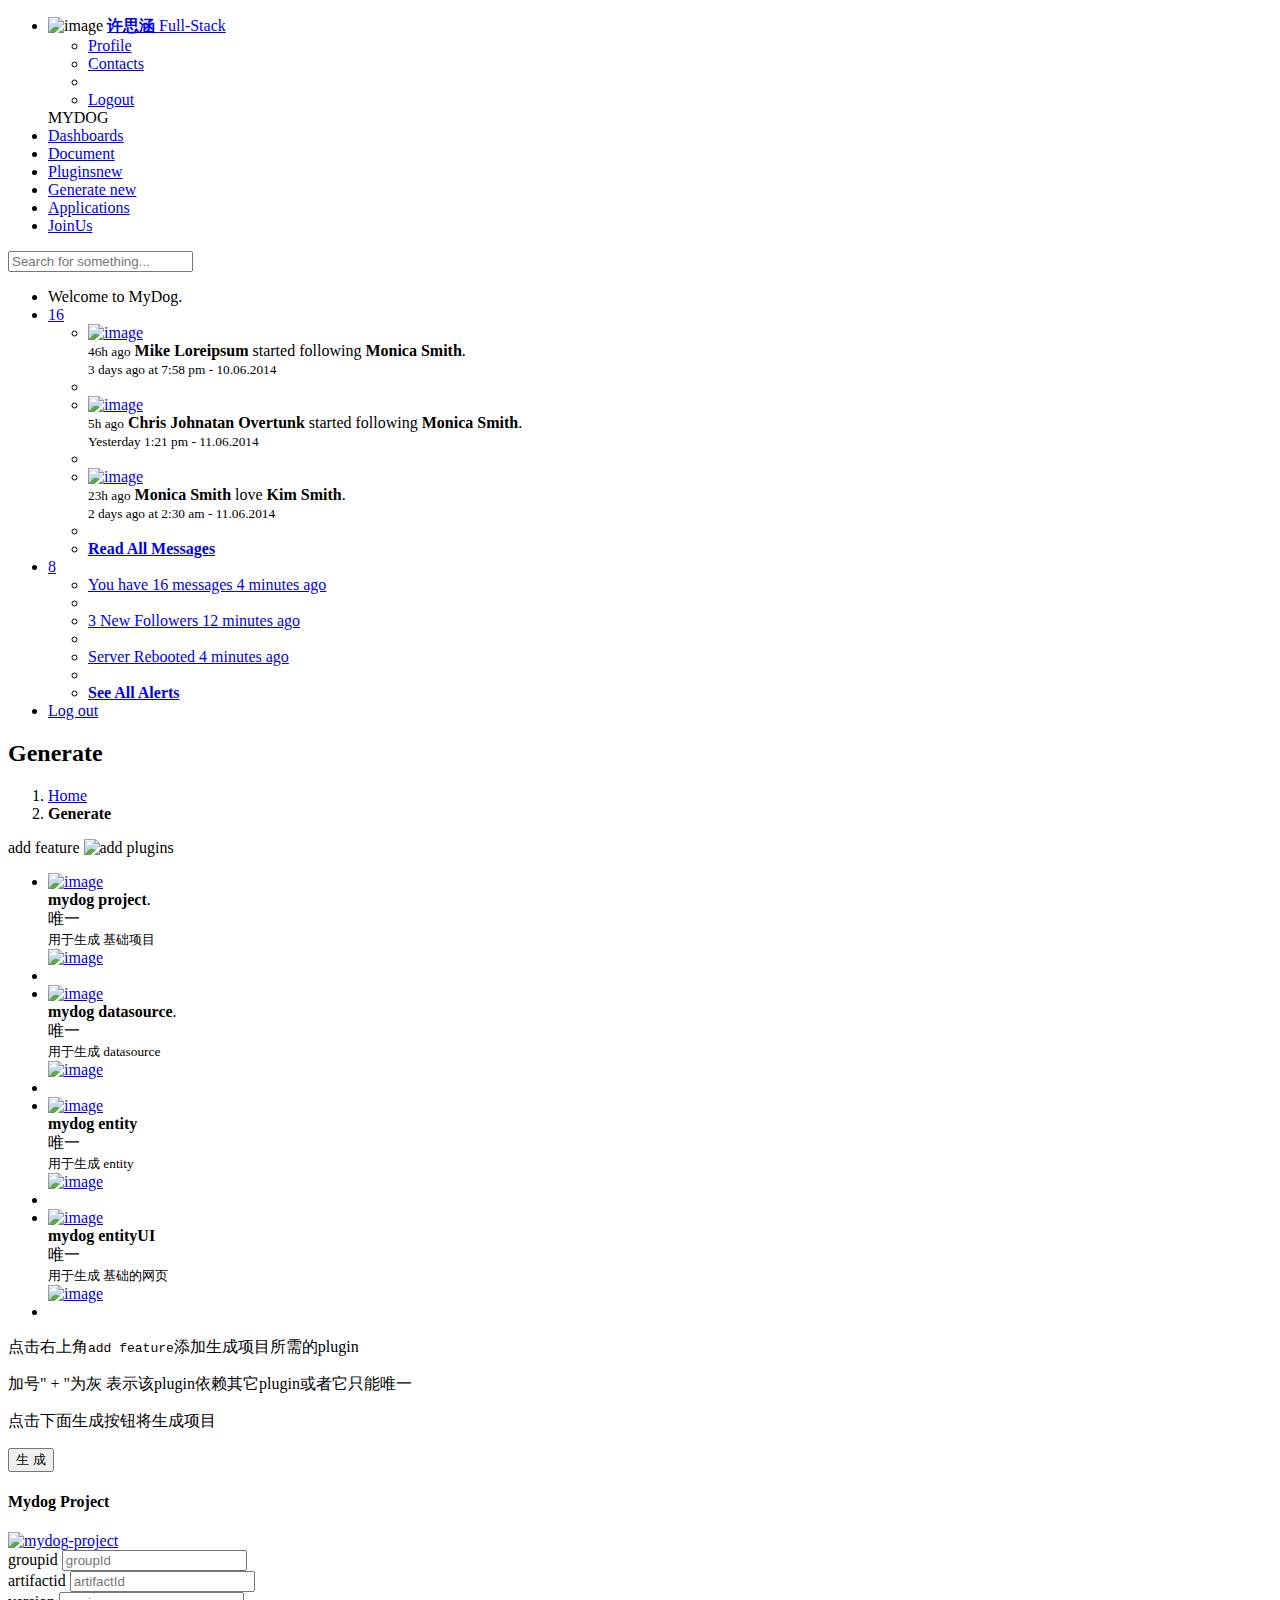
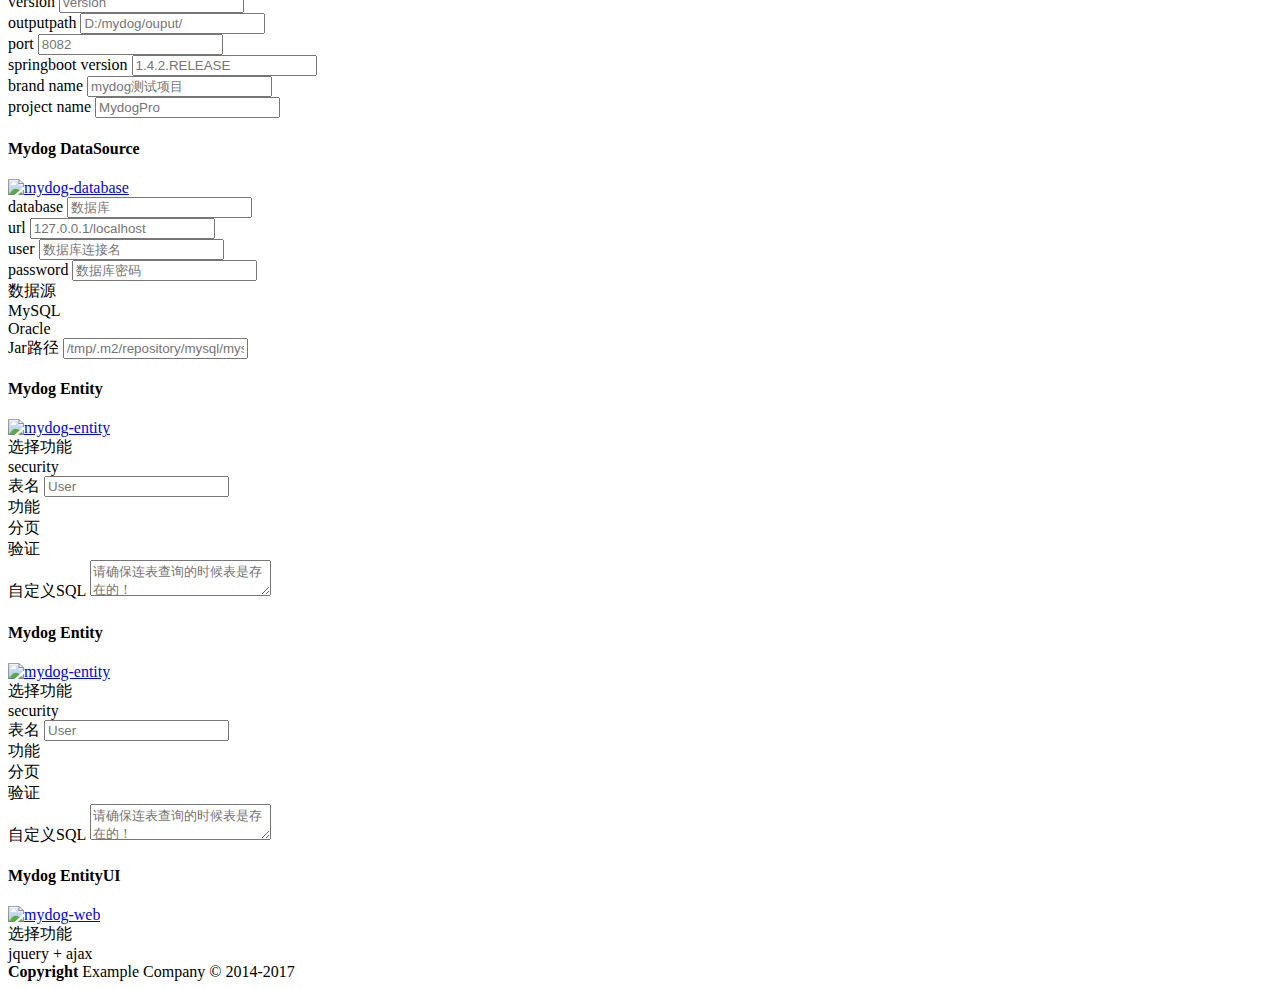
==== mydog-web/src/main/resources/static/generate.html @ 5efe0be4 "修改接收逻辑" ====
<!DOCTYPE html>
<html>
<head>

    <meta charset="utf-8">
    <meta name="viewport" content="width=device-width, initial-scale=1.0">
    <meta http-equiv="X-UA-Compatible" content="IE=edge">

    <title>MyDog</title>

    <link href="assets/css/bootstrap.min.css" rel="stylesheet">
    <link href="assets/font-awesome/css/font-awesome.css" rel="stylesheet">
    <link href="assets/css/animate.css" rel="stylesheet">
    <link href="assets/css/plugins/iCheck/custom.css" rel="stylesheet">
    <link href="assets/css/plugins/awesome-bootstrap-checkbox/awesome-bootstrap-checkbox.css" rel="stylesheet">
    <link href="assets/css/style.css" rel="stylesheet">

</head>

<body>
    <div id="wrapper">
        <!-- menu start... -->
        <nav class="navbar-default navbar-static-side" role="navigation">
            <div class="sidebar-collapse" id="menu-box">
                <ul class="nav metismenu" id="side-menu">
                    <li class="nav-header">
                        <div class="dropdown profile-element"> <span>
                            <img alt="image" class="img-circle" src="assets/img/profile_small.jpg" />
                             </span>
                            <a data-toggle="dropdown" class="dropdown-toggle" href="#">
                            <span class="clear"> <span class="block m-t-xs"> <strong class="font-bold">许思涵</strong>
                             </span> <span class="text-muted text-xs block">Full-Stack <b class="caret"></b></span> </span> </a>
                            <ul class="dropdown-menu animated fadeInRight m-t-xs">
                                <li><a href="profile.html">Profile</a></li>
                                <li><a href="contacts.html">Contacts</a></li>
                                <li class="divider"></li>
                                <li><a href="login.html">Logout</a></li>
                            </ul>
                        </div>
                        <div class="logo-element">
                            MYDOG
                        </div>
                    </li>
                    <li>
                        <a href="index.html"><i class="fa fa-th-large"></i> <span class="nav-label">Dashboards</span></a>
                    </li>
                    <li>
                        <a href="document.html"><i class="fa fa-diamond"></i> <span class="nav-label">Document</span></a>
                    </li>
                    <li>
                        <a href="plugins.html"><i class="fa fa-bar-chart-o"></i> <span class="nav-label">Plugins</span><span class="label label-primary pull-right">new</span></a>
                    </li>
                    <li class="active">
                        <a href="generate.html"><i class="fa fa-envelope"></i> <span class="nav-label">Generate </span><span class="label label-info pull-right">new</span></a>
                    </li>
                    <li>
                        <a href="applications.html"><i class="fa fa-cubes"></i> <span class="nav-label">Applications</span>  </a>
                    </li>
                    <li>
                        <a href="contacts.html"><i class="fa fa-flask"></i> <span class="nav-label">JoinUs</span></a>
                    </li>
                </ul>
            </div>
        </nav>
        <!-- menu end... -->

        <div id="page-wrapper" class="gray-bg mydog-plugins-wrapper">
            <div class="row border-bottom">
                <nav class="navbar navbar-static-top" role="navigation" style="margin-bottom: 0">
                    <div class="navbar-header">
                        <a class="navbar-minimalize minimalize-styl-2" href="#"><i class="fa fa-bars"></i> </a>
                        <form role="search" class="navbar-form-custom" action="search_results.html">
                            <div class="form-group">
                                <input type="text" placeholder="Search for something..." class="form-control" name="top-search" id="top-search">
                            </div>
                        </form>
                    </div>
                    <ul class="nav navbar-top-links navbar-right">
                        <li>
                            <span class="m-r-sm text-muted welcome-message">Welcome to MyDog.</span>
                        </li>
                        <li class="dropdown">
                            <a class="dropdown-toggle count-info" data-toggle="dropdown" href="#">
                                <i class="fa fa-envelope"></i>  <span class="label label-warning">16</span>
                            </a>
                            <ul class="dropdown-menu dropdown-messages">
                                <li>
                                    <div class="dropdown-messages-box">
                                        <a href="profile.html" class="pull-left">
                                            <img alt="image" class="img-circle" src="assets/img/a7.jpg">
                                        </a>
                                        <div class="media-body">
                                            <small class="pull-right">46h ago</small>
                                            <strong>Mike Loreipsum</strong> started following <strong>Monica Smith</strong>. <br>
                                            <small class="text-muted">3 days ago at 7:58 pm - 10.06.2014</small>
                                        </div>
                                    </div>
                                </li>
                                <li class="divider"></li>
                                <li>
                                    <div class="dropdown-messages-box">
                                        <a href="profile.html" class="pull-left">
                                            <img alt="image" class="img-circle" src="assets/img/a4.jpg">
                                        </a>
                                        <div class="media-body ">
                                            <small class="pull-right text-navy">5h ago</small>
                                            <strong>Chris Johnatan Overtunk</strong> started following <strong>Monica Smith</strong>. <br>
                                            <small class="text-muted">Yesterday 1:21 pm - 11.06.2014</small>
                                        </div>
                                    </div>
                                </li>
                                <li class="divider"></li>
                                <li>
                                    <div class="dropdown-messages-box">
                                        <a href="profile.html" class="pull-left">
                                            <img alt="image" class="img-circle" src="assets/img/profile.jpg">
                                        </a>
                                        <div class="media-body ">
                                            <small class="pull-right">23h ago</small>
                                            <strong>Monica Smith</strong> love <strong>Kim Smith</strong>. <br>
                                            <small class="text-muted">2 days ago at 2:30 am - 11.06.2014</small>
                                        </div>
                                    </div>
                                </li>
                                <li class="divider"></li>
                                <li>
                                    <div class="text-center link-block">
                                        <a href="mailbox.html">
                                            <i class="fa fa-envelope"></i> <strong>Read All Messages</strong>
                                        </a>
                                    </div>
                                </li>
                            </ul>
                        </li>
                        <li class="dropdown">
                            <a class="dropdown-toggle count-info" data-toggle="dropdown" href="#">
                                <i class="fa fa-bell"></i>  <span class="label label-primary">8</span>
                            </a>
                            <ul class="dropdown-menu dropdown-alerts">
                                <li>
                                    <a href="mailbox.html">
                                        <div>
                                            <i class="fa fa-envelope fa-fw"></i> You have 16 messages
                                            <span class="pull-right text-muted small">4 minutes ago</span>
                                        </div>
                                    </a>
                                </li>
                                <li class="divider"></li>
                                <li>
                                    <a href="profile.html">
                                        <div>
                                            <i class="fa fa-twitter fa-fw"></i> 3 New Followers
                                            <span class="pull-right text-muted small">12 minutes ago</span>
                                        </div>
                                    </a>
                                </li>
                                <li class="divider"></li>
                                <li>
                                    <a href="grid_options.html">
                                        <div>
                                            <i class="fa fa-upload fa-fw"></i> Server Rebooted
                                            <span class="pull-right text-muted small">4 minutes ago</span>
                                        </div>
                                    </a>
                                </li>
                                <li class="divider"></li>
                                <li>
                                    <div class="text-center link-block">
                                        <a href="notifications.html">
                                            <strong>See All Alerts</strong>
                                            <i class="fa fa-angle-right"></i>
                                        </a>
                                    </div>
                                </li>
                            </ul>
                        </li>


                        <li>
                            <a href="login.html">
                                <i class="fa fa-sign-out"></i> Log out
                            </a>
                        </li>
                    </ul>

                </nav>
            </div>
            <!-- bread crumbs start... -->
            <div class="row wrapper border-bottom white-bg page-heading">
                <div class="col-lg-9">
                    <h2>Generate</h2>
                    <ol class="breadcrumb">
                        <li>
                            <a href="index.html">Home</a>
                        </li>
                        <li class="active">
                            <strong>Generate</strong>
                        </li>
                    </ol>
                </div>
            </div>
            <!-- bread crumbs end... -->


            <!-- mydog plugins add dropdown -->
            <div class="mydog-plugins-add dropdown text-center">
                <span class="label label-inverse">add feature</span>
                <a class="dropdown-toggle count-info " aria-expanded="false"  onclick="featurePanelOpen(this)">
                    <img src="assets/img/add.png" alt="add plugins" class="img-responsive">
                </a>
                <ul class="dropdown-menu dropdown-messages">
                    <li>
                        <div class="dropdown-messages-box clearfix">
                            <a href="profile.html" class="pull-left">
                                <img alt="image" class=" img-circle " src="assets/img/project.jpg">
                            </a>
                            <div class="media-body">
                                <strong>mydog project</strong>. <br><span class="label label-warning label-min">唯一</span><br>
                                <small class="text-muted">用于生成 基础项目</small>
                            </div>
                            <a href="profile.html" class="plugin-add">
                                <img alt="image" class=" img-circle " src="assets/img/add.png">
                            </a>
                        </div>
                    </li>
                    <li class="divider"></li>
                    <li>
                        <div class="dropdown-messages-box clearfix">
                            <a href="profile.html" class="pull-left">
                                <img alt="image" class=" img-circle " src="assets/img/database.png">
                            </a>
                            <div class="media-body">
                                <strong>mydog datasource</strong>. <br><span class="label label-warning label-min">唯一</span><br>
                                <small class="text-muted">用于生成 datasource</small>
                            </div>
                            <a href="profile.html" class="plugin-add">
                                <img alt="image" class=" img-circle " src="assets/img/add.png">
                            </a>
                        </div>
                    </li>
                    <li class="divider"></li>
                    <li>
                        <div class="dropdown-messages-box clearfix">
                            <a href="profile.html" class="pull-left">
                                <img alt="image" class=" img-circle " src="assets/img/entity.jpg">
                            </a>
                            <div class="media-body">
                                <strong>mydog entity</strong> <br><span class="label label-warning label-min">唯一</span><br>
                                <small class="text-muted">用于生成 entity</small>
                            </div>
                            <a href="profile.html" class="plugin-add">
                                <img alt="image" class=" img-circle " src="assets/img/add.png">
                            </a>
                        </div>
                    </li>
                    <li class="divider"></li>
                    <li>
                        <div class="dropdown-messages-box clearfix">
                            <a href="profile.html" class="pull-left">
                                <img alt="image" class=" img-circle " src="assets/img/web.jpg">
                            </a>
                            <div class="media-body">
                                <strong>mydog entityUI</strong> <br><span class="label label-warning label-min">唯一</span><br>
                                <small class="text-muted">用于生成 基础的网页</small>
                            </div>
                            <a href="profile.html" class="plugin-add">
                                <img alt="image" class=" img-circle " src="assets/img/add.png">
                            </a>
                        </div>
                    </li>
                    <li class="divider"></li>
                </ul>
            </div>


            <div class="wrapper wrapper-content animated fadeInRight navbar-top-links">
                <div class="row">
                    <div class="col-md-12">
                        <div class="widget white-bg p-lg mydog-plugins-properties">
                            <div class="media">
                                <p>点击右上角<kbd>add feature</kbd>添加生成项目所需的plugin</p>
                                <p>加号<span class="text-success">" + "</span>为<span class="text-danger">灰</span> 表示该plugin依赖其它plugin或者它只能唯一</p>
                                <p>点击下面<span class="label label-primary">生成</span>按钮将生成项目</p>
                                <p>
                                    <button type="button" onclick="mydogSubmit()"  class="btn btn-success btn-outline">生  成</button>
                                </p>
                            </div>
                        </div>
                    </div>
                    <div class="col-md-12">
                        <div class="widget white-bg p-lg mydog-plugins-properties">
                            <div class="media">
                                <div class="media-body">
                                    <h4 class="media-heading">Mydog Project
                                        <a class="close-link pull-right">
                                            <i class="fa fa-times "></i>
                                        </a>
                                    </h4>
                                    <div class="media-left  media-mini col-md-2 text-center">
                                        <a href="#">
                                            <img class="media-object" src="assets/img/project.jpg" alt="mydog-project">
                                        </a>
                                    </div>
                                    <form name="myDogProjectParams">
                                        <div class="col-md-3">
                                            <div class="form-group">
                                                <label for="inputGoupId">groupid</label>
                                                <input type="text" class="form-control" name="groupId" id="inputGoupId" placeholder="groupId">
                                            </div>
                                            <div class="form-group">
                                                <label for="inputArtifactId">artifactid</label>
                                                <input type="text" class="form-control" name="artifactId" id="inputArtifactId" placeholder="artifactId">
                                            </div>
                                            <div class="form-group">
                                                <label for="inputVersion">version</label>
                                                <input type="text" class="form-control" name="version" id="inputVersion" placeholder="version">
                                            </div>
                                        </div>
                                        <div class="col-md-3">
                                            <div class="form-group">
                                                <label for="inputOutputPath">outputpath</label>
                                                <input type="text" class="form-control" name="outputPath" id="inputOutputPath" placeholder="D:/mydog/ouput/">
                                            </div>
                                            <div class="form-group">
                                                <label for="inputAppPort">port</label>
                                                <input type="text" class="form-control" name="port" id="inputAppPort" placeholder="8082">
                                            </div>
                                            <div class="form-group">
                                                <label for="inputSpringbootVersion">springboot version</label>
                                                <input type="text" class="form-control" name="springbootVersion" id="inputSpringbootVersion" placeholder="1.4.2.RELEASE">
                                            </div>
                                        </div>
                                        <div class="col-md-3">
                                            <div class="form-group ">
                                                <label for="ProjectName">brand name</label>
                                                <input type="text" class="form-control" name="projectName" id="ProjectName" placeholder="mydog测试项目">
                                            </div>
                                            <div class="form-group ">
                                                <label for="ProjectInstanceName">project name</label>
                                                <input type="text" class="form-control" name="instanceName" id="ProjectInstanceName" placeholder="MydogPro">
                                            </div>
                                           <!-- <div class="form-group center-block">
                                                <input type="submit" value="配  置" class="form-control-submit-min btn btn-success"/>
                                            </div>-->
                                        </div>
                                    </form>
                                </div>
                            </div>
                        </div>
                    </div>
                    <div class="col-md-12">
                        <div class="widget white-bg p-lg mydog-plugins-properties">
                            <div class="media">
                                <h4 class="media-heading">Mydog DataSource
                                    <a class="close-link pull-right">
                                        <i class="fa fa-times "></i>
                                    </a>
                                </h4>
                                <div class="media-left  media-mini col-md-2 text-center">
                                    <a href="#">
                                        <img class="media-object" src="assets/img/database.png" alt="mydog-database">
                                    </a>
                                </div>
                                <div class="media-body">
                                    <form name="myDogDataSourceParams" >
                                        <div class="col-md-3">
                                            <div class="form-group">
                                                <label for="inputDatabase">database</label>
                                                <input type="text" class="form-control" name="database" id="inputDatabase" placeholder="数据库">
                                            </div>
                                            <div class="form-group">
                                                <label for="url">url</label>
                                                <input type="text" class="form-control" name="url" id="url" placeholder="127.0.0.1/localhost">
                                            </div>
                                            <div class="form-group">
                                                <label for="dbuser">user</label>
                                                <input type="text" class="form-control" name="user" id="dbuser" placeholder="数据库连接名">
                                            </div>
                                            <div class="form-group">
                                                <label for="dbpwd">password</label>
                                                <input type="password" class="form-control" name="password" id="dbpwd" placeholder="数据库密码">
                                            </div>
                                        </div>
                                        <div class="col-md-3">
                                            <div class="form-group">
                                                <label>数据源</label>
                                                <div class="i-checks">
                                                    <label class="">
                                                        <div class="iradio_square-green" style="position: relative;">
                                                            <input type="radio" value="0" checked="checked" name="dataType" style="position: absolute; opacity: 0;">
                                                            <ins class="iCheck-helper" style="position: absolute; top: 0%; left: 0%; display: block; width: 100%; height: 100%; margin: 0px; padding: 0px; background: rgb(255, 255, 255); border: 0px; opacity: 0;"></ins>
                                                        </div>
                                                        <i></i>
                                                        MySQL
                                                    </label>
                                                    <label class="">
                                                        <div class="iradio_square-green" style="position: relative;">
                                                            <input type="radio" value="1" name="dataType" style="position: absolute; opacity: 0;">
                                                            <ins class="iCheck-helper" style="position: absolute; top: 0%; left: 0%; display: block; width: 100%; height: 100%; margin: 0px; padding: 0px; background: rgb(255, 255, 255); border: 0px; opacity: 0;"></ins>
                                                        </div>
                                                        <i></i>
                                                        Oracle
                                                    </label>
                                                </div>
                                            </div>
                                        </div>
                                        <div class="col-md-9">
                                            <div class="form-group">
                                                <label for="inputJarPath">Jar路径</label>
                                                <input type="text" class="form-control" name="jarPath" id="inputJarPath" placeholder="/tmp/.m2/repository/mysql/mysql-connector-java/5.1.40/mysql-connector-java-5.1.40.jar">
                                            </div>
                                        </div>
                                       <!-- <div class="col-md-9">
                                            <div class="form-group ">
                                                <input type="button"  value="配  置" class=" form-control-submit-min btn btn-success "/>
                                            </div>
                                        </div>-->
                                    </form>
                                </div>
                            </div>
                        </div>
                    </div>
                    <div class="col-md-12">
                        <div class="widget white-bg p-lg mydog-plugins-properties">
                            <div class="media">
                                <h4 class="media-heading">Mydog Entity
                                    <a class="close-link pull-right">
                                        <i class="fa fa-times "></i>
                                    </a>
                                </h4>
                                <div class="media-left  media-mini col-md-2 text-center">
                                    <a href="#">
                                        <img class="media-object" src="assets/img/entity.jpg" alt="mydog-entity">
                                    </a>
                                </div>
                                <div class="media-body">
                                    <form name="myDogEntityParams">
                                        <div class="col-md-3">
                                            <div class="form-group">
                                                <label>选择功能</label>
                                                <div class="i-checks">
                                                    <label class="">
                                                        <div class="icheckbox_square-green" style="position: relative;">
                                                            <input type="checkbox" value="" name="datasource" style="position: absolute; opacity: 0;">
                                                            <ins class="iCheck-helper" style="position: absolute; top: 0%; left: 0%; display: block; width: 100%; height: 100%; margin: 0px; padding: 0px; background: rgb(255, 255, 255); border: 0px; opacity: 0;"></ins>
                                                        </div>
                                                        <i></i>
                                                        security
                                                    </label>
                                                </div>
                                            </div>
                                        </div>
                                        <div class="col-md-6">
                                            <div class="col-md-6">
                                                <div class="form-group">
                                                    <label for="">表名</label>
                                                    <input type="text" class="form-control" name="jarPath" id="" placeholder="User">
                                                </div>
                                            </div>
                                            <div class="col-md-6">
                                                <div class="form-group">
                                                    <label for="">功能</label>
                                                    <div class="i-checks">
                                                        <label>
                                                            <div class="icheckbox_square-green" style="position: relative;">
                                                                <input type="checkbox" value="" name="page" style="position: absolute; opacity: 0;">
                                                                <ins class="iCheck-helper" style="position: absolute; top: 0%; left: 0%; display: block; width: 100%; height: 100%; margin: 0px; padding: 0px; background: rgb(255, 255, 255); border: 0px; opacity: 0;"></ins>
                                                            </div>
                                                            <i></i>
                                                            分页
                                                        </label>
                                                        <label>
                                                            <div class="icheckbox_square-green" style="position: relative;margin-left: 10px;">
                                                                <input type="checkbox" value="" name="validate" style="position: absolute; opacity: 0;">
                                                                <ins class="iCheck-helper" style="position: absolute; top: 0%; left: 0%; display: block; width: 100%; height: 100%; margin: 0px;padding: 0px; background: rgb(255, 255, 255); border: 0px; opacity: 0;"></ins>
                                                            </div>
                                                            <i></i>
                                                            验证
                                                        </label>
                                                    </div>
                                                </div>
                                            </div>
                                        </div>
                                        <div class="col-md-9">
                                            <div class="form-group">
                                                <label for="">自定义SQL</label>
                                                <textarea type="text" class="form-control" name="jarPath" placeholder="请确保连表查询的时候表是存在的！"></textarea>
                                            </div>
                                        </div>
                                        <!--<div class="col-md-9">
                                            <div class="form-group ">
                                                <input type="submit" value="配  置" class=" form-control-submit-min btn btn-success "/>
                                            </div>
                                        </div>-->
                                    </form>
                                </div>
                            </div>
                        </div>
                    </div>
                    <div class="col-md-12">
                        <div class="widget white-bg p-lg mydog-plugins-properties">
                            <div class="media">
                                <h4 class="media-heading">Mydog Entity
                                    <a class="close-link pull-right">
                                        <i class="fa fa-times "></i>
                                    </a>
                                </h4>
                                <div class="media-left  media-mini col-md-2 text-center">
                                    <a href="#">
                                        <img class="media-object" src="assets/img/entity.jpg" alt="mydog-entity">
                                    </a>
                                </div>
                                <div class="media-body">
                                    <form name="myDogEntityParams">
                                        <div class="col-md-3">
                                            <div class="form-group">
                                                <label>选择功能</label>
                                                <div class="i-checks">
                                                    <label class="">
                                                        <div class="icheckbox_square-green" style="position: relative;">
                                                            <input type="checkbox" value="" name="datasource" style="position: absolute; opacity: 0;">
                                                            <ins class="iCheck-helper" style="position: absolute; top: 0%; left: 0%; display: block; width: 100%; height: 100%; margin: 0px; padding: 0px; background: rgb(255, 255, 255); border: 0px; opacity: 0;"></ins>
                                                        </div>
                                                        <i></i>
                                                        security
                                                    </label>
                                                </div>
                                            </div>
                                        </div>
                                        <div class="col-md-6">
                                            <div class="col-md-6">
                                                <div class="form-group">
                                                    <label for="">表名</label>
                                                    <input type="text" class="form-control" name="jarPath" id="" placeholder="User">
                                                </div>
                                            </div>
                                            <div class="col-md-6">
                                                <div class="form-group">
                                                    <label for="">功能</label>
                                                    <div class="i-checks">
                                                        <label>
                                                            <div class="icheckbox_square-green" style="position: relative;">
                                                                <input type="checkbox" value="" name="page" style="position: absolute; opacity: 0;">
                                                                <ins class="iCheck-helper" style="position: absolute; top: 0%; left: 0%; display: block; width: 100%; height: 100%; margin: 0px; padding: 0px; background: rgb(255, 255, 255); border: 0px; opacity: 0;"></ins>
                                                            </div>
                                                            <i></i>
                                                            分页
                                                        </label>
                                                        <label>
                                                            <div class="icheckbox_square-green" style="position: relative;margin-left: 10px;">
                                                                <input type="checkbox" value="" name="validate" style="position: absolute; opacity: 0;">
                                                                <ins class="iCheck-helper" style="position: absolute; top: 0%; left: 0%; display: block; width: 100%; height: 100%; margin: 0px;padding: 0px; background: rgb(255, 255, 255); border: 0px; opacity: 0;"></ins>
                                                            </div>
                                                            <i></i>
                                                            验证
                                                        </label>
                                                    </div>
                                                </div>
                                            </div>
                                        </div>
                                        <div class="col-md-9">
                                            <div class="form-group">
                                                <label for="">自定义SQL</label>
                                                <textarea type="text" class="form-control" name="jarPath" placeholder="请确保连表查询的时候表是存在的！"></textarea>
                                            </div>
                                        </div>
                                        <!--<div class="col-md-9">
                                            <div class="form-group ">
                                                <input type="submit" value="配  置" class=" form-control-submit-min btn btn-success "/>
                                            </div>
                                        </div>-->
                                    </form>
                                </div>
                            </div>
                        </div>
                    </div>
                    <div class="col-md-12">
                        <div class="widget white-bg p-lg mydog-plugins-properties">
                            <div class="media">
                                <h4 class="media-heading">Mydog EntityUI
                                    <a class="close-link pull-right">
                                        <i class="fa fa-times "></i>
                                    </a>
                                </h4>
                                <div class="media-left  media-mini col-md-2 text-center">
                                    <a href="#">
                                        <img class="media-object" src="assets/img/web.jpg" alt="mydog-web">
                                    </a>
                                </div>
                                <div class="media-body">
                                    <form name="myDogEntityUIParams">
                                        <div class="col-md-9">
                                            <div class="form-group">
                                                <label>选择功能</label>
                                                <div class="i-checks">
                                                    <label class="">
                                                        <div class="icheckbox_square-green" style="position: relative;">
                                                            <input type="checkbox" value="" name="datasource" style="position: absolute; opacity: 0;">
                                                            <ins class="iCheck-helper" style="position: absolute; top: 0%; left: 0%; display: block; width: 100%; height: 100%; margin: 0px; padding: 0px; background: rgb(255, 255, 255); border: 0px; opacity: 0;"></ins>
                                                        </div>
                                                        <i></i>
                                                        jquery + ajax
                                                    </label>
                                                </div>
                                            </div>
                                        </div>
                                        <!--<div class="col-md-9">
                                            <div class="form-group ">
                                                <input type="button" value="配  置" class=" form-control-submit-min btn btn-success "/>
                                            </div>
                                        </div>-->
                                    </form>
                                </div>
                            </div>
                        </div>
                    </div>
                </div>
            </div>

            <!-- footer start... -->
            <div class="footer">
                <div>
                    <strong>Copyright</strong> Example Company &copy; 2014-2017
                </div>
            </div>
            <!-- footer end... -->
        </div>
    </div>

    <!-- Mainly scripts -->
    <script src="assets/js/lib/jquery-3.1.1.min.js"></script>
    <script src="assets/js/lib/bootstrap.min.js"></script>
    <script src="assets/js/plugins/metisMenu/jquery.metisMenu.js"></script>
    <script src="assets/js/plugins/slimscroll/jquery.slimscroll.min.js"></script>

    <!-- Custom and plugin javascript -->
    <script src="assets/js/main.js"></script>

    <!-- iCheck -->
    <script src="assets/js/plugins/iCheck/icheck.min.js"></script>
    <script>
        $(document).ready(function () {
            $('.i-checks').iCheck({
                checkboxClass: 'icheckbox_square-green',
                radioClass: 'iradio_square-green',
            });
        });
    </script>
</body>
</html>
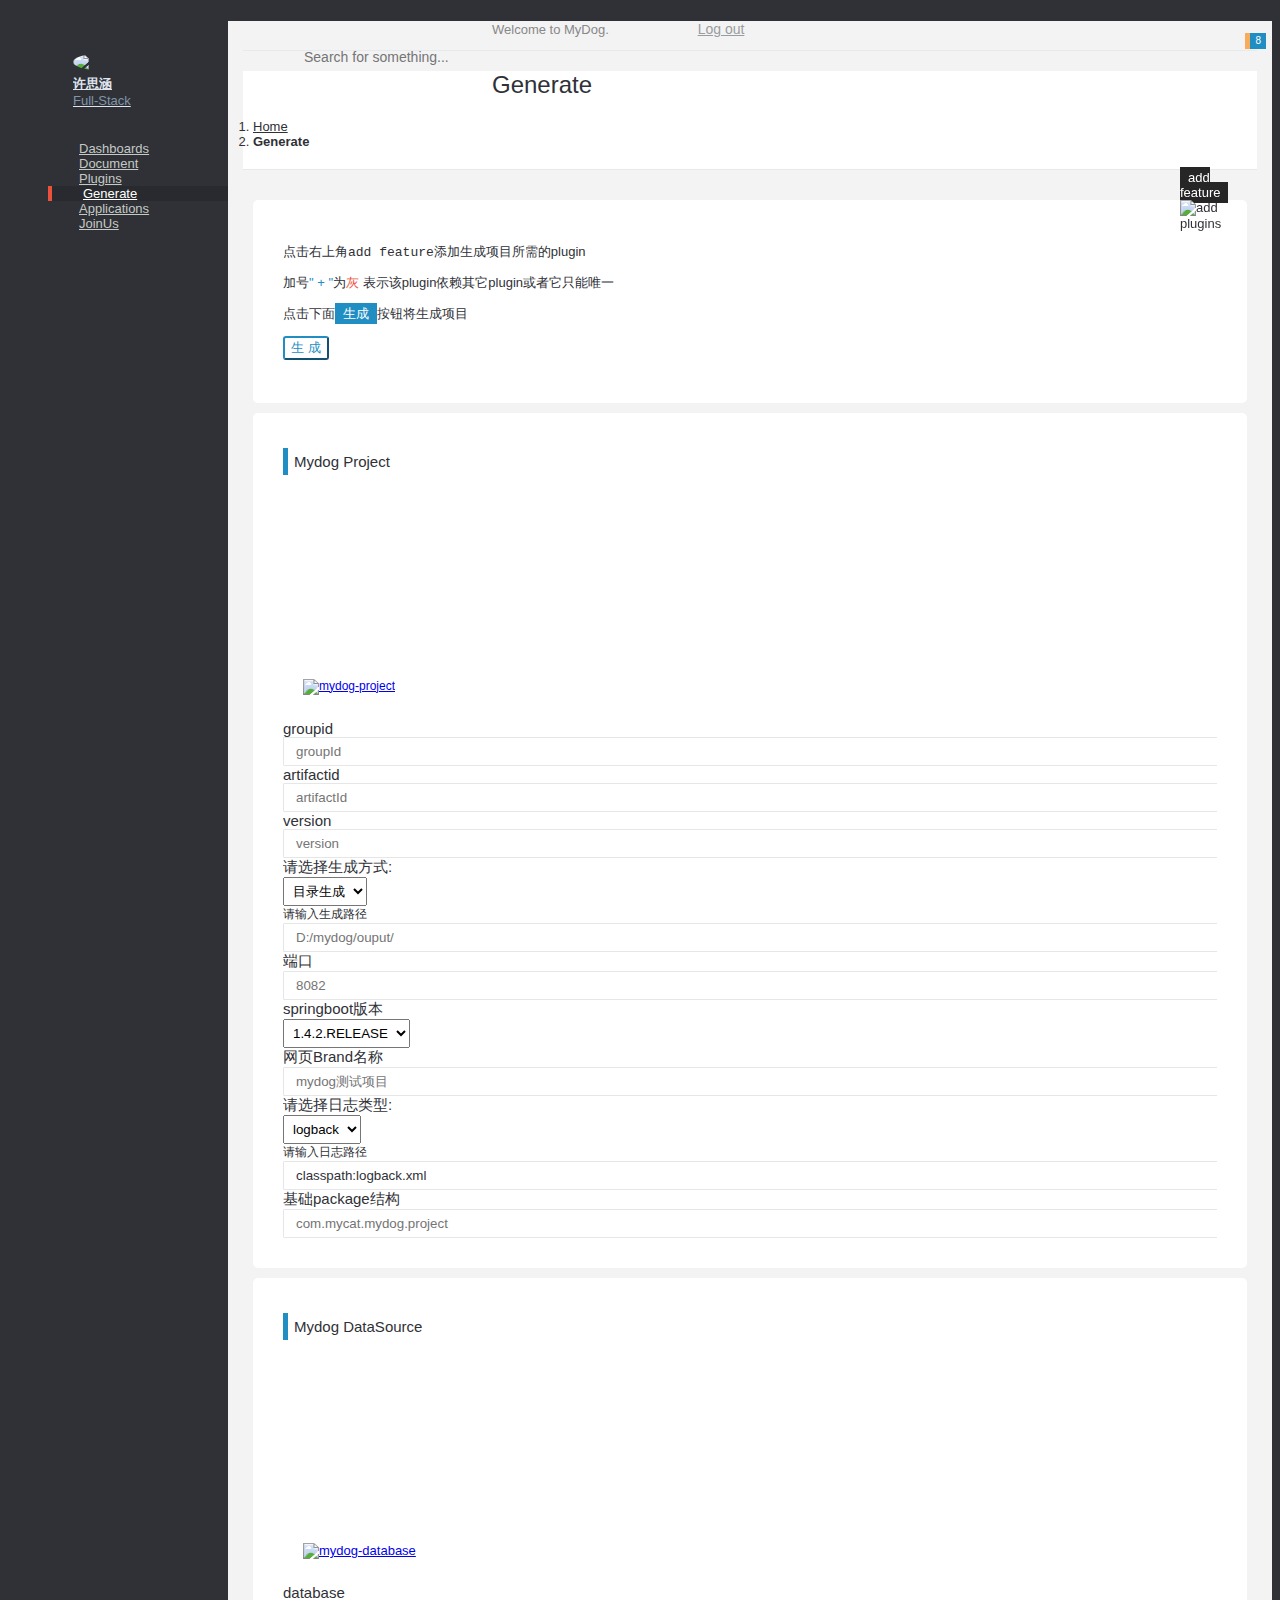
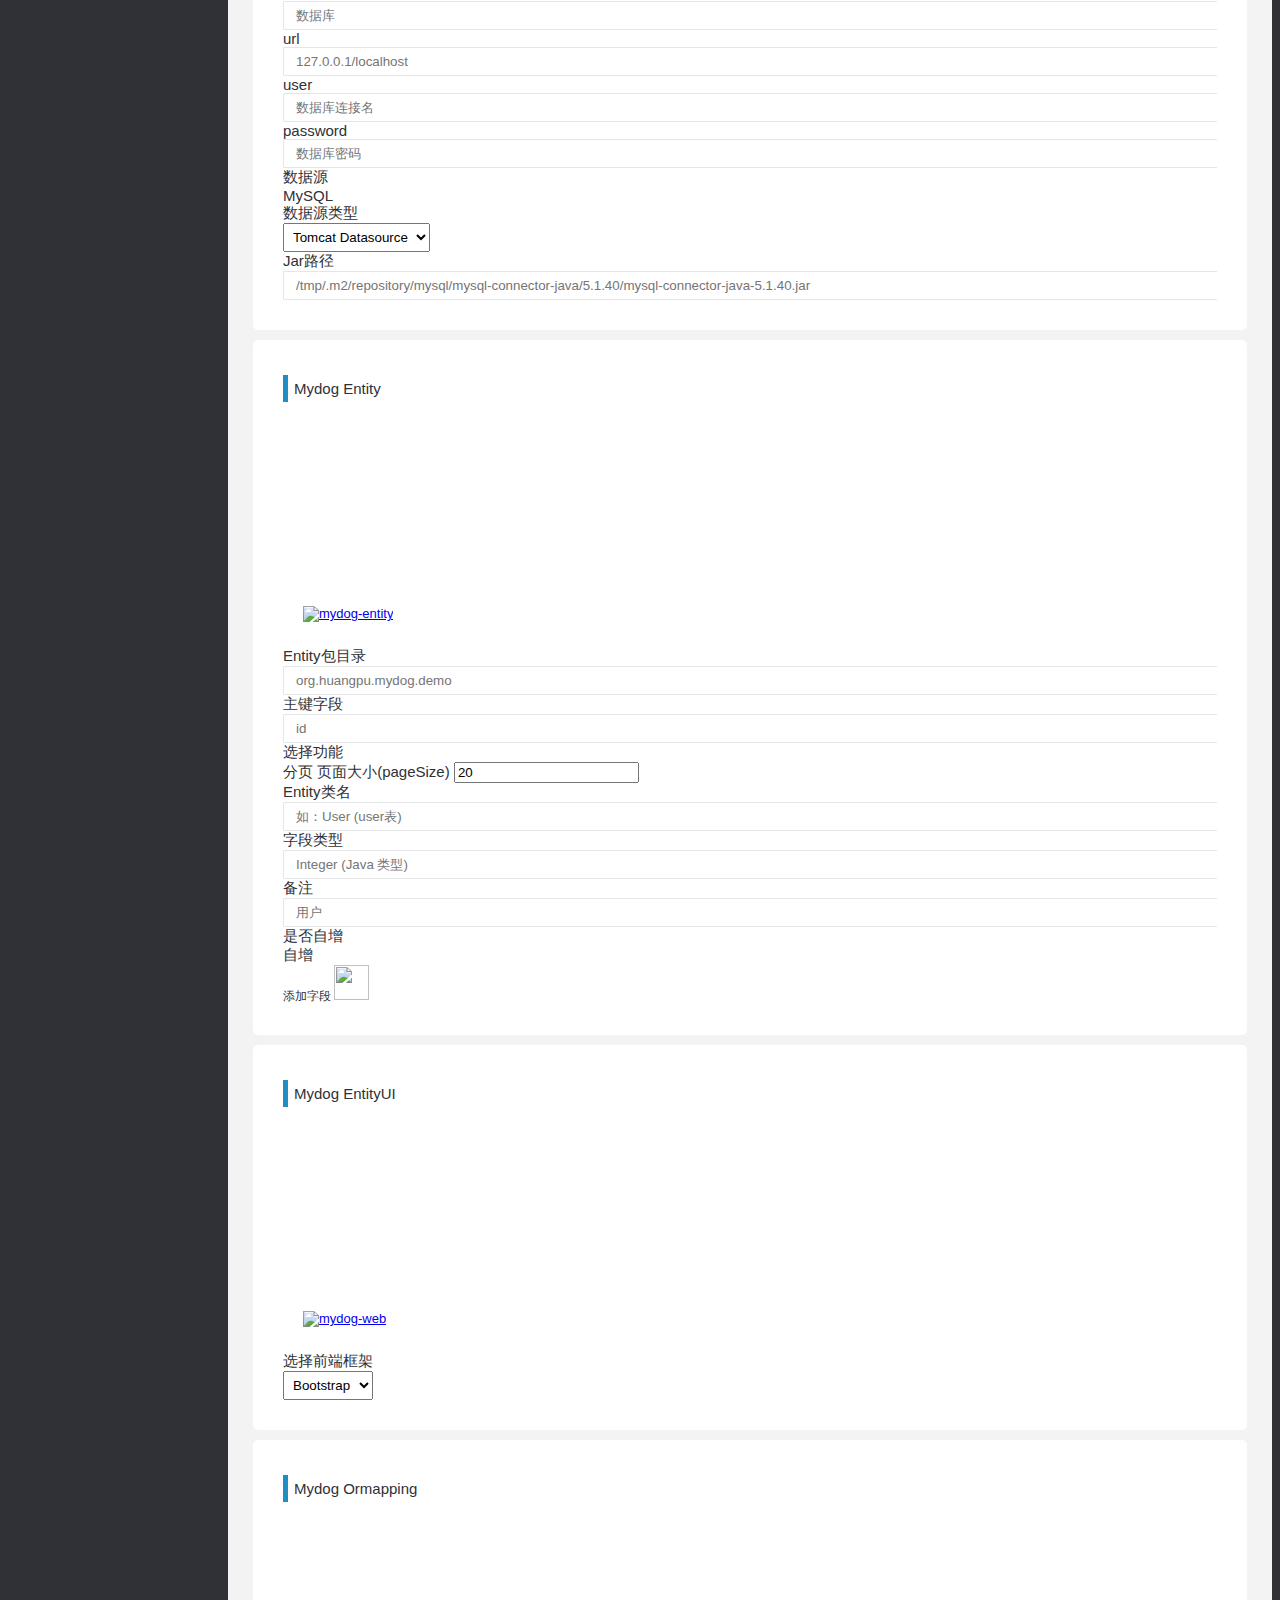
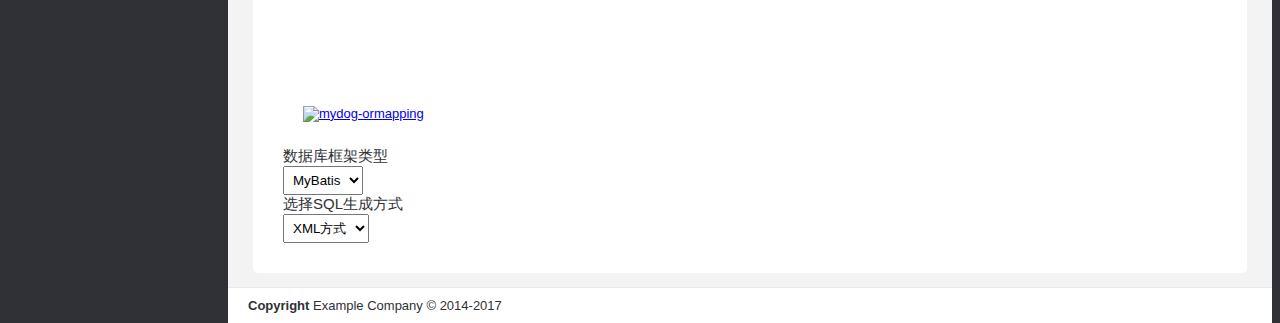
==== commit e37b3746: "Merge branch 'master' of https://github.com/PowerShenli/MyDog" ====
--- a/mydog-web/src/main/resources/static/generate.html
+++ b/mydog-web/src/main/resources/static/generate.html
@@ -1,4 +1,4 @@
-<!DOCTYPE html>
+﻿<!DOCTYPE html>
 <html>
 <head>
 
@@ -48,16 +48,16 @@
                         <a href="document.html"><i class="fa fa-diamond"></i> <span class="nav-label">Document</span></a>
                     </li>
                     <li>
-                        <a href="plugins.html"><i class="fa fa-bar-chart-o"></i> <span class="nav-label">Plugins</span><span class="label label-primary pull-right">new</span></a>
+                        <a href="plugins.html"><i class="fa fa-bar-chart-o"></i> <span class="nav-label">Plugins</span></a>
                     </li>
                     <li class="active">
-                        <a href="generate.html"><i class="fa fa-envelope"></i> <span class="nav-label">Generate </span><span class="label label-info pull-right">new</span></a>
+                        <a href="generate.html"><i class="fa fa-envelope"></i> <span class="nav-label">Generate </span></a>
                     </li>
                     <li>
                         <a href="applications.html"><i class="fa fa-cubes"></i> <span class="nav-label">Applications</span>  </a>
                     </li>
                     <li>
-                        <a href="contacts.html"><i class="fa fa-flask"></i> <span class="nav-label">JoinUs</span></a>
+                        <a href="contacts.html"><i class="fa fa-group"></i> <span class="nav-label">JoinUs</span></a>
                     </li>
                 </ul>
             </div>
@@ -245,7 +245,7 @@
                                 <img alt="image" class=" img-circle " src="assets/img/entity.jpg">
                             </a>
                             <div class="media-body">
-                                <strong>mydog entity</strong> <br><span class="label label-warning label-min">唯一</span><br>
+                                <strong>mydog entity</strong> <br><span class="label label-info label-min">多个</span><br>
                                 <small class="text-muted">用于生成 entity</small>
                             </div>
                             <a href="profile.html" class="plugin-add">
@@ -269,6 +269,20 @@
                         </div>
                     </li>
                     <li class="divider"></li>
+                    <li>
+                        <div class="dropdown-messages-box clearfix">
+                            <a href="profile.html" class="pull-left">
+                                <img alt="image" class=" img-circle " src="assets/img/ormming.png">
+                            </a>
+                            <div class="media-body">
+                                <strong>mydog ormapping</strong> <br><span class="label label-warning label-min">唯一</span><br>
+                                <small class="text-muted">用于生成数据库框架</small>
+                            </div>
+                            <a href="profile.html" class="plugin-add">
+                                <img alt="image" class=" img-circle " src="assets/img/add.png">
+                            </a>
+                        </div>
+                    </li>
                 </ul>
             </div>
 
@@ -315,33 +329,57 @@
                                                 <label for="inputVersion">version</label>
                                                 <input type="text" class="form-control" name="version" id="inputVersion" placeholder="version">
                                             </div>
-                                        </div>
-                                        <div class="col-md-3">
-                                            <div class="form-group">
-                                                <label for="inputOutputPath">outputpath</label>
+                                            <div class="form-group">
+                                                <label >请选择生成方式:</label>
+                                                <div>
+                                                    <select name="outputType" class="plugin-add-select" id="selectOutputType">
+                                                        <option selected value="file" >目录生成</option>
+                                                        <!--<option  value="download">下载JAR</option>-->
+                                                    </select>
+                                                </div>
+                                            </div>
+                                            <div class="form-group" id="outPutByFile">
+                                                <label for="inputOutputPath" style="font-size:12px;">请输入生成路径</label>
                                                 <input type="text" class="form-control" name="outputPath" id="inputOutputPath" placeholder="D:/mydog/ouput/">
                                             </div>
-                                            <div class="form-group">
-                                                <label for="inputAppPort">port</label>
+                                        </div>
+                                        <div class="col-md-3">
+                                            <div class="form-group">
+                                                <label for="inputAppPort">端口</label>
                                                 <input type="text" class="form-control" name="port" id="inputAppPort" placeholder="8082">
                                             </div>
                                             <div class="form-group">
-                                                <label for="inputSpringbootVersion">springboot version</label>
-                                                <input type="text" class="form-control" name="springbootVersion" id="inputSpringbootVersion" placeholder="1.4.2.RELEASE">
-                                            </div>
-                                        </div>
-                                        <div class="col-md-3">
+                                                <label for="inputSpringbootVersion">springboot版本</label>
+                                                <div>
+                                                    <select name="springbootVersion"  class="plugin-add-select" id="inputSpringbootVersion">
+                                                        <option value="1.4.2.RELEASE" selected>1.4.2.RELEASE</option>
+                                                        <option value="1.4.7.RELEASE">1.4.7.RELEASE</option>
+                                                        <option value="1.5.6.RELEASE">1.5.6.RELEASE</option>
+                                                    </select>
+                                                </div>
+                                            </div>
                                             <div class="form-group ">
-                                                <label for="ProjectName">brand name</label>
+                                                <label for="ProjectName">网页Brand名称</label>
                                                 <input type="text" class="form-control" name="projectName" id="ProjectName" placeholder="mydog测试项目">
                                             </div>
+                                            <div class="form-group">
+                                                <label >请选择日志类型:</label>
+                                                <div>
+                                                    <select name="logType" class="plugin-add-select">
+                                                        <option selected value="logback" >logback</option>
+                                                    </select>
+                                                </div>
+                                            </div>
+                                            <div class="form-group">
+                                                <label for="inputOutputPath" style="font-size:12px;">请输入日志路径</label>
+                                                <input type="text" class="form-control" name="loggingPath" value="classpath:logback.xml">
+                                            </div>
+                                        </div>
+                                        <div class="col-md-3">
                                             <div class="form-group ">
-                                                <label for="ProjectInstanceName">project name</label>
-                                                <input type="text" class="form-control" name="instanceName" id="ProjectInstanceName" placeholder="MydogPro">
-                                            </div>
-                                           <!-- <div class="form-group center-block">
-                                                <input type="submit" value="配  置" class="form-control-submit-min btn btn-success"/>
-                                            </div>-->
+                                                <label>基础package结构</label>
+                                                <input type="text" class="form-control" name="basePackage"  placeholder="com.mycat.mydog.project">
+                                            </div>
                                         </div>
                                     </form>
                                 </div>
@@ -386,21 +424,31 @@
                                                 <label>数据源</label>
                                                 <div class="i-checks">
                                                     <label class="">
-                                                        <div class="iradio_square-green" style="position: relative;">
+                                                        <div class="" style="position: relative;">
                                                             <input type="radio" value="0" checked="checked" name="dataType" style="position: absolute; opacity: 0;">
                                                             <ins class="iCheck-helper" style="position: absolute; top: 0%; left: 0%; display: block; width: 100%; height: 100%; margin: 0px; padding: 0px; background: rgb(255, 255, 255); border: 0px; opacity: 0;"></ins>
                                                         </div>
                                                         <i></i>
                                                         MySQL
                                                     </label>
-                                                    <label class="">
+                                                    <!--<label class="">
                                                         <div class="iradio_square-green" style="position: relative;">
-                                                            <input type="radio" value="1" name="dataType" style="position: absolute; opacity: 0;">
+                                                            <input type="radio" value="1" name="dataType" disabled style="position: absolute; opacity: 0;">
                                                             <ins class="iCheck-helper" style="position: absolute; top: 0%; left: 0%; display: block; width: 100%; height: 100%; margin: 0px; padding: 0px; background: rgb(255, 255, 255); border: 0px; opacity: 0;"></ins>
                                                         </div>
                                                         <i></i>
                                                         Oracle
-                                                    </label>
+                                                    </label>-->
+                                                </div>
+                                            </div>
+                                        </div>
+                                        <div class="col-md-3">
+                                            <div class="form-group">
+                                                <label for="inputSpringbootVersion">数据源类型</label>
+                                                <div>
+                                                    <select name="instanceName"  class="plugin-add-select">
+                                                        <option value="tomcatDatasource" selected>Tomcat Datasource</option>
+                                                    </select>
                                                 </div>
                                             </div>
                                         </div>
@@ -437,55 +485,63 @@
                                     <form name="myDogEntityParams">
                                         <div class="col-md-3">
                                             <div class="form-group">
+                                                <label>Entity包目录</label>
+                                                <input type="text" name="packageName" class="form-control" placeholder="org.huangpu.mydog.demo" />
+                                            </div>
+                                            <div class="form-group">
+                                                <label>主键字段</label>
+                                                <input type="text" name="id" class="form-control" placeholder="id" />
+                                            </div>
+                                            <div class="form-group">
                                                 <label>选择功能</label>
                                                 <div class="i-checks">
-                                                    <label class="">
+                                                    <label class="" id="pageCheckbox">
                                                         <div class="icheckbox_square-green" style="position: relative;">
-                                                            <input type="checkbox" value="" name="datasource" style="position: absolute; opacity: 0;">
+                                                            <input type="checkbox" value="1"  name="isPage" style="position: absolute; opacity: 0;">
                                                             <ins class="iCheck-helper" style="position: absolute; top: 0%; left: 0%; display: block; width: 100%; height: 100%; margin: 0px; padding: 0px; background: rgb(255, 255, 255); border: 0px; opacity: 0;"></ins>
                                                         </div>
                                                         <i></i>
-                                                        security
+                                                        分页
                                                     </label>
-                                                </div>
-                                            </div>
-                                        </div>
-                                        <div class="col-md-6">
-                                            <div class="col-md-6">
-                                                <div class="form-group">
-                                                    <label for="">表名</label>
-                                                    <input type="text" class="form-control" name="jarPath" id="" placeholder="User">
-                                                </div>
-                                            </div>
-                                            <div class="col-md-6">
-                                                <div class="form-group">
-                                                    <label for="">功能</label>
-                                                    <div class="i-checks">
-                                                        <label>
-                                                            <div class="icheckbox_square-green" style="position: relative;">
-                                                                <input type="checkbox" value="" name="page" style="position: absolute; opacity: 0;">
-                                                                <ins class="iCheck-helper" style="position: absolute; top: 0%; left: 0%; display: block; width: 100%; height: 100%; margin: 0px; padding: 0px; background: rgb(255, 255, 255); border: 0px; opacity: 0;"></ins>
-                                                            </div>
-                                                            <i></i>
-                                                            分页
-                                                        </label>
-                                                        <label>
-                                                            <div class="icheckbox_square-green" style="position: relative;margin-left: 10px;">
-                                                                <input type="checkbox" value="" name="validate" style="position: absolute; opacity: 0;">
-                                                                <ins class="iCheck-helper" style="position: absolute; top: 0%; left: 0%; display: block; width: 100%; height: 100%; margin: 0px;padding: 0px; background: rgb(255, 255, 255); border: 0px; opacity: 0;"></ins>
-                                                            </div>
-                                                            <i></i>
-                                                            验证
-                                                        </label>
-                                                    </div>
-                                                </div>
-                                            </div>
-                                        </div>
-                                        <div class="col-md-9">
-                                            <div class="form-group">
-                                                <label for="">自定义SQL</label>
-                                                <textarea type="text" class="form-control" name="jarPath" placeholder="请确保连表查询的时候表是存在的！"></textarea>
-                                            </div>
+                                                    <label id="colPageSize">
+                                                        页面大小(pageSize)
+                                                        <input type="text" name="pageSize" value="20" />
+                                                    </label>
+                                                </div>
+                                            </div>
+                                        </div>
+                                        <div class="col-md-3">
+                                            <div class="form-group">
+                                                <label>Entity类名</label>
+                                                <input type="text" name="entityName" class="form-control" placeholder="如：User (user表)" />
+                                            </div>
+                                            <div class="form-group">
+                                                <label>字段类型</label>
+                                                <input type="text" name="fieldType" class="form-control" placeholder="Integer (Java 类型)" />
+                                            </div>
+                                        </div>
+                                        <div class="col-md-3">
+                                            <div class="form-group">
+                                                <label>备注</label>
+                                                <input type="text" name="label" class="form-control" placeholder="用户" />
+                                            </div>
+                                            <div class="form-group">
+                                                <label>是否自增</label>
+                                                <div class="i-checks">
+                                                    <label class="" id="pageCheckbox">
+                                                        <div class="icheckbox_square-green" style="position: relative;">
+                                                            <input type="checkbox" value="1" checked  name="isAutoIncrement" style="position: absolute; opacity: 0;">
+                                                            <ins class="iCheck-helper" style="position: absolute; top: 0%; left: 0%; display: block; width: 100%; height: 100%; margin: 0px; padding: 0px; background: rgb(255, 255, 255); border: 0px; opacity: 0;"></ins>
+                                                        </div>
+                                                        <i></i>
+                                                        自增
+                                                    </label>
+                                                </div>
+                                            </div>
+                                        </div>
+                                        <div class="col-md-12">
+                                            <lable>添加字段</lable>
+                                              <a class="filedAdd"><img class="img-responsive" src="assets/img/add.png"></a>  
                                         </div>
                                         <!--<div class="col-md-9">
                                             <div class="form-group ">
@@ -493,83 +549,9 @@
                                             </div>
                                         </div>-->
                                     </form>
-                                </div>
-                            </div>
-                        </div>
-                    </div>
-                    <div class="col-md-12">
-                        <div class="widget white-bg p-lg mydog-plugins-properties">
-                            <div class="media">
-                                <h4 class="media-heading">Mydog Entity
-                                    <a class="close-link pull-right">
-                                        <i class="fa fa-times "></i>
-                                    </a>
-                                </h4>
-                                <div class="media-left  media-mini col-md-2 text-center">
-                                    <a href="#">
-                                        <img class="media-object" src="assets/img/entity.jpg" alt="mydog-entity">
-                                    </a>
-                                </div>
-                                <div class="media-body">
-                                    <form name="myDogEntityParams">
-                                        <div class="col-md-3">
-                                            <div class="form-group">
-                                                <label>选择功能</label>
-                                                <div class="i-checks">
-                                                    <label class="">
-                                                        <div class="icheckbox_square-green" style="position: relative;">
-                                                            <input type="checkbox" value="" name="datasource" style="position: absolute; opacity: 0;">
-                                                            <ins class="iCheck-helper" style="position: absolute; top: 0%; left: 0%; display: block; width: 100%; height: 100%; margin: 0px; padding: 0px; background: rgb(255, 255, 255); border: 0px; opacity: 0;"></ins>
-                                                        </div>
-                                                        <i></i>
-                                                        security
-                                                    </label>
-                                                </div>
-                                            </div>
-                                        </div>
-                                        <div class="col-md-6">
-                                            <div class="col-md-6">
-                                                <div class="form-group">
-                                                    <label for="">表名</label>
-                                                    <input type="text" class="form-control" name="jarPath" id="" placeholder="User">
-                                                </div>
-                                            </div>
-                                            <div class="col-md-6">
-                                                <div class="form-group">
-                                                    <label for="">功能</label>
-                                                    <div class="i-checks">
-                                                        <label>
-                                                            <div class="icheckbox_square-green" style="position: relative;">
-                                                                <input type="checkbox" value="" name="page" style="position: absolute; opacity: 0;">
-                                                                <ins class="iCheck-helper" style="position: absolute; top: 0%; left: 0%; display: block; width: 100%; height: 100%; margin: 0px; padding: 0px; background: rgb(255, 255, 255); border: 0px; opacity: 0;"></ins>
-                                                            </div>
-                                                            <i></i>
-                                                            分页
-                                                        </label>
-                                                        <label>
-                                                            <div class="icheckbox_square-green" style="position: relative;margin-left: 10px;">
-                                                                <input type="checkbox" value="" name="validate" style="position: absolute; opacity: 0;">
-                                                                <ins class="iCheck-helper" style="position: absolute; top: 0%; left: 0%; display: block; width: 100%; height: 100%; margin: 0px;padding: 0px; background: rgb(255, 255, 255); border: 0px; opacity: 0;"></ins>
-                                                            </div>
-                                                            <i></i>
-                                                            验证
-                                                        </label>
-                                                    </div>
-                                                </div>
-                                            </div>
-                                        </div>
-                                        <div class="col-md-9">
-                                            <div class="form-group">
-                                                <label for="">自定义SQL</label>
-                                                <textarea type="text" class="form-control" name="jarPath" placeholder="请确保连表查询的时候表是存在的！"></textarea>
-                                            </div>
-                                        </div>
-                                        <!--<div class="col-md-9">
-                                            <div class="form-group ">
-                                                <input type="submit" value="配  置" class=" form-control-submit-min btn btn-success "/>
-                                            </div>
-                                        </div>-->
-                                    </form>
+                                    <div id="otherFields">
+
+                                    </div>
                                 </div>
                             </div>
                         </div>
@@ -591,22 +573,69 @@
                                     <form name="myDogEntityUIParams">
                                         <div class="col-md-9">
                                             <div class="form-group">
+                                                <div class="form-group">
+                                                    <label>选择前端框架</label>
+                                                    <div>
+                                                        <select name="instanceName" class="plugin-add-select">
+                                                            <option value="bootstrap+jquery" selected>Bootstrap</option>
+                                                        </select>
+                                                    </div>
+                                                </div>
+                                            </div>
+                                        </div>
+                                    </form>
+                                </div>
+                            </div>
+                        </div>
+                    </div>
+
+                    <div class="col-md-12">
+                        <div class="widget white-bg p-lg mydog-plugins-properties">
+                            <div class="media">
+                                <h4 class="media-heading">Mydog Ormapping
+                                    <a class="close-link pull-right">
+                                        <i class="fa fa-times "></i>
+                                    </a>
+                                </h4>
+                                <div class="media-left  media-mini col-md-2 text-center">
+                                    <a href="#">
+                                        <img class="media-object" src="assets/img/ormming.png" alt="mydog-ormapping">
+                                    </a>
+                                </div>
+                                <div class="media-body">
+                                    <form name="myDogOrmappingParams">
+                                        <div class="col-md-3">
+                                            <div class="form-group">
+                                                <label>数据库框架类型</label>
+                                                <div>
+                                                    <select name="instanceName" id="dataSelect" class="plugin-add-select">
+                                                        <option value="mybatis" selected>MyBatis</option>
+                                                    </select>
+                                                </div>
+                                            </div>
+                                            <div class="form-group" id="mybatisGeneratorType">
+                                                <label>选择SQL生成方式</label>
+                                                <div>
+                                                    <select name="mapperType" class="plugin-add-select">
+                                                        <option value="XMLMAPPER" selected>XML方式</option>
+                                                        <option value="ANNOTATEDMAPPER">注解方式</option>
+                                                    </select>
+                                                </div>
+                                            </div>
+                                        </div>
+                                        <!--<div class="col-md-3">
+                                            <div class="form-group">
                                                 <label>选择功能</label>
                                                 <div class="i-checks">
-                                                    <label class="">
+                                                    <label class="" for="ui">
                                                         <div class="icheckbox_square-green" style="position: relative;">
-                                                            <input type="checkbox" value="" name="datasource" style="position: absolute; opacity: 0;">
+                                                            <input type="checkbox" value="on" name="transaction" style="position: absolute; opacity: 0;">
                                                             <ins class="iCheck-helper" style="position: absolute; top: 0%; left: 0%; display: block; width: 100%; height: 100%; margin: 0px; padding: 0px; background: rgb(255, 255, 255); border: 0px; opacity: 0;"></ins>
                                                         </div>
                                                         <i></i>
-                                                        jquery + ajax
+                                                        开启事务
                                                     </label>
                                                 </div>
-                                            </div>
-                                        </div>
-                                        <!--<div class="col-md-9">
-                                            <div class="form-group ">
-                                                <input type="button" value="配  置" class=" form-control-submit-min btn btn-success "/>
                                             </div>
                                         </div>-->
                                     </form>
@@ -614,6 +643,7 @@
                             </div>
                         </div>
                     </div>
+
                 </div>
             </div>
 
--- a/mydog-web/src/main/resources/static/assets/css/style.css
+++ b/mydog-web/src/main/resources/static/assets/css/style.css
@@ -0,0 +1,7807 @@
+@charset "UTF-8";
+/*
+ *
+ *   INSPINIA - Responsive Admin Theme
+ *   version 2.7.1
+ *
+*/
+/* bootstrap color reset */
+h1, h2, h3, h4, h5, h6 {
+  font-weight: 100; }
+
+h1 {
+  font-size: 30px; }
+
+h2 {
+  font-size: 24px; }
+
+h3 {
+  font-size: 16px; }
+
+h4 {
+  font-size: 14px; }
+
+h5 {
+  font-size: 12px; }
+
+h6 {
+  font-size: 10px; }
+
+h3, h4, h5 {
+  margin-top: 5px;
+  font-weight: 600; }
+
+.nav > li > a {
+  color: #c4cac5;
+  font-weight: normal;
+  padding: 14px 20px 14px 25px; }
+
+.nav.navbar-right > li > a {
+  color: #999c9e; }
+
+.nav > li.active > a {
+  color: #ffffff; }
+
+.navbar-default .nav > li > a:hover, .navbar-default .nav > li > a:focus {
+  background-color: #282a2f;
+  color: white; }
+
+.nav .open > a, .nav .open > a:hover, .nav .open > a:focus {
+  background: #fff; }
+
+.nav.navbar-top-links > li > a:hover, .nav.navbar-top-links > li > a:focus {
+  background-color: transparent; }
+
+.nav > li > a i {
+  margin-right: 6px; }
+
+.navbar {
+  border: 0; }
+
+.navbar-default {
+  background-color: transparent;
+  border-color: #2f3137; }
+
+.navbar-top-links li {
+  display: inline-block; }
+
+.navbar-top-links li:last-child {
+  margin-right: 40px; }
+
+.body-small .navbar-top-links li:last-child {
+  margin-right: 0; }
+
+.navbar-top-links li a {
+  padding: 20px 10px;
+  min-height: 50px; }
+
+.dropdown-menu {
+  border: medium none;
+  border-radius: 3px;
+  box-shadow: 0 0 3px rgba(86, 96, 117, 0.7);
+  display: none;
+  float: left;
+  font-size: 12px;
+  left: 0;
+  list-style: none outside none;
+  padding: 0;
+  position: absolute;
+  text-shadow: none;
+  top: 100%;
+  z-index: 1000; }
+
+.dropdown-menu > li > a {
+  border-radius: 3px;
+  color: inherit;
+  line-height: 25px;
+  margin: 4px;
+  text-align: left;
+  font-weight: normal; }
+
+.dropdown-menu > .active > a,
+.dropdown-menu > .active > a:focus,
+.dropdown-menu > .active > a:hover {
+  color: #fff;
+  text-decoration: none;
+  background-color: #ed5947;
+  outline: 0; }
+
+.dropdown-menu > li > a.font-bold {
+  font-weight: 600; }
+
+.navbar-top-links .dropdown-menu li {
+  display: block; }
+
+.navbar-top-links .dropdown-menu li:last-child {
+  margin-right: 0; }
+
+.navbar-top-links .dropdown-menu li a {
+  padding: 3px 20px;
+  min-height: 0; }
+
+.navbar-top-links .dropdown-menu li a div {
+  white-space: normal; }
+
+.navbar-top-links .dropdown-messages,
+.navbar-top-links .dropdown-tasks,
+.navbar-top-links .dropdown-alerts {
+  width: 310px;
+  min-width: 0; }
+
+.navbar-top-links .dropdown-messages {
+  margin-left: 5px; }
+
+.navbar-top-links .dropdown-tasks {
+  margin-left: -59px; }
+
+.navbar-top-links .dropdown-alerts {
+  margin-left: -123px; }
+
+.navbar-top-links .dropdown-user {
+  right: 0;
+  left: auto; }
+
+.dropdown-messages, .dropdown-alerts {
+  padding: 10px 10px 10px 10px; }
+
+.dropdown-messages li a, .dropdown-alerts li a {
+  font-size: 12px; }
+
+.dropdown-messages li em, .dropdown-alerts li em {
+  font-size: 10px; }
+
+.nav.navbar-top-links .dropdown-alerts a {
+  font-size: 12px; }
+
+.nav-header {
+  padding: 33px 25px;
+  background-color: #2f3137;
+  background-image: #2f3137; }
+
+.pace-done .nav-header {
+  transition: all 0.4s; }
+
+ul.nav-second-level {
+  background: #282a2f; }
+
+.nav > li.active {
+  border-left: 4px solid #ec513e;
+  background: #282a2f; }
+
+.nav.nav-second-level > li.active {
+  border: none; }
+
+.nav.nav-second-level.collapse[style] {
+  height: auto !important; }
+
+.nav-header a {
+  color: #DFE4ED; }
+
+.nav-header .text-muted {
+  color: #8095a8; }
+
+.minimalize-styl-2 {
+  padding: 4px 12px;
+  margin: 14px 5px 5px 20px;
+  font-size: 14px;
+  float: left; }
+
+.navbar-form-custom {
+  float: left;
+  height: 50px;
+  padding: 0;
+  width: 200px;
+  display: block; }
+
+.navbar-form-custom .form-group {
+  margin-bottom: 0; }
+
+.nav.navbar-top-links a {
+  font-size: 14px; }
+
+.navbar-form-custom .form-control {
+  background: none repeat scroll 0 0 transparent;
+  border: medium none;
+  font-size: 14px;
+  height: 60px;
+  margin: 0;
+  z-index: 2000; }
+
+.count-info .label {
+  line-height: 12px;
+  padding: 2px 5px;
+  position: absolute;
+  right: 6px;
+  top: 12px; }
+
+.arrow {
+  float: right; }
+
+.fa.arrow:before {
+  content: "\f104"; }
+
+.active > a > .fa.arrow:before {
+  content: "\f107"; }
+
+.nav-second-level li,
+.nav-third-level li {
+  border-bottom: none !important; }
+
+.nav-second-level li a {
+  padding: 7px 10px 7px 10px;
+  padding-left: 52px; }
+
+.nav-third-level li a {
+  padding-left: 62px; }
+
+.nav-second-level li:last-child {
+  margin-bottom: 10px; }
+
+body:not(.fixed-sidebar):not(.canvas-menu).mini-navbar .nav li:hover > .nav-second-level,
+.mini-navbar .nav li:focus > .nav-second-level {
+  display: block;
+  border-radius: 0 2px 2px 0;
+  min-width: 140px;
+  height: auto; }
+
+body.mini-navbar .navbar-default .nav > li > .nav-second-level li a {
+  font-size: 12px;
+  border-radius: 3px; }
+
+.fixed-nav .slimScrollDiv #side-menu {
+  padding-bottom: 60px; }
+
+.mini-navbar .nav-second-level li a {
+  padding: 10px 10px 10px 15px; }
+
+.mini-navbar .nav .nav-second-level {
+  position: absolute;
+  left: 70px;
+  top: 0;
+  background-color: #2f3137;
+  padding: 10px 10px 10px 10px;
+  font-size: 12px; }
+
+.canvas-menu.mini-navbar .nav-second-level {
+  background: #282a2f; }
+
+.mini-navbar li.active .nav-second-level {
+  left: 65px; }
+
+.navbar-default .special_link a {
+  background: #218ec3;
+  color: white; }
+
+.navbar-default .special_link a:hover {
+  background: #17987e !important;
+  color: white; }
+
+.navbar-default .special_link a span.label {
+  background: #fff;
+  color: #218ec3; }
+
+.navbar-default .landing_link a {
+  background: #2398d0;
+  color: white; }
+
+.navbar-default .landing_link a:hover {
+  background: #218ec3 !important;
+  color: white; }
+
+.navbar-default .landing_link a span.label {
+  background: #fff;
+  color: #2398d0; }
+
+.logo-element {
+  text-align: center;
+  font-size: 14px;
+  font-weight: 600;
+  color: white;
+  display: none;
+  padding: 18px 0; }
+
+.pace-done .navbar-static-side, .pace-done .nav-header, .pace-done li.active, .pace-done #page-wrapper, .pace-done .footer {
+  -webkit-transition: all 0.4s;
+  -moz-transition: all 0.4s;
+  -o-transition: all 0.4s;
+  transition: all 0.4s; }
+
+.navbar-fixed-top {
+  background: #fff;
+  transition-duration: 0.4s;
+  border-bottom: 1px solid #e7eaec !important;
+  z-index: 2030; }
+
+.navbar-fixed-top, .navbar-static-top {
+  background: #f3f3f4; }
+
+.fixed-nav #wrapper {
+  margin-top: 0; }
+
+.nav-tabs > li.active > a, .nav-tabs > li.active > a:hover, .nav-tabs > li.active > a:focus {
+  -moz-border-bottom-colors: none;
+  -moz-border-left-colors: none;
+  -moz-border-right-colors: none;
+  -moz-border-top-colors: none;
+  background: none;
+  border-color: #DDDDDD #DDDDDD transparent;
+  border-bottom: #f3f3f4;
+  border-image: none;
+  border-style: solid;
+  border-width: 1px;
+  color: #555555;
+  cursor: default; }
+
+.nav.nav-tabs li {
+  background: none;
+  border: none; }
+
+body.fixed-nav #wrapper .navbar-static-side,
+body.fixed-nav #wrapper #page-wrapper {
+  margin-top: 60px; }
+
+body.top-navigation.fixed-nav #wrapper #page-wrapper {
+  margin-top: 0; }
+
+body.fixed-nav.fixed-nav-basic .navbar-fixed-top {
+  left: 220px; }
+
+body.fixed-nav.fixed-nav-basic.mini-navbar .navbar-fixed-top {
+  left: 70px; }
+
+body.fixed-nav.fixed-nav-basic.fixed-sidebar.mini-navbar .navbar-fixed-top {
+  left: 0; }
+
+body.fixed-nav.fixed-nav-basic #wrapper .navbar-static-side {
+  margin-top: 0; }
+
+body.fixed-nav.fixed-nav-basic.body-small .navbar-fixed-top {
+  left: 0; }
+
+body.fixed-nav.fixed-nav-basic.fixed-sidebar.mini-navbar.body-small .navbar-fixed-top {
+  left: 220px; }
+
+.fixed-nav .minimalize-styl-2 {
+  margin: 14px 5px 5px 15px; }
+
+.body-small .navbar-fixed-top {
+  margin-left: 0; }
+
+body.mini-navbar .navbar-static-side {
+  width: 70px; }
+
+body.mini-navbar .profile-element, body.mini-navbar .nav-label, body.mini-navbar .navbar-default .nav li a span {
+  display: none; }
+
+body.canvas-menu .profile-element {
+  display: block; }
+
+body:not(.fixed-sidebar):not(.canvas-menu).mini-navbar .nav-second-level {
+  display: none; }
+
+body.mini-navbar .navbar-default .nav > li > a {
+  font-size: 16px; }
+
+body.mini-navbar .logo-element {
+  display: block; }
+
+body.canvas-menu .logo-element {
+  display: none; }
+
+body.mini-navbar .nav-header {
+  padding: 0;
+  background-color: #218ec3; }
+
+body.canvas-menu .nav-header {
+  padding: 33px 25px; }
+
+body.mini-navbar #page-wrapper {
+  margin: 0 0 0 70px; }
+
+body.fixed-sidebar.mini-navbar .footer,
+body.canvas-menu.mini-navbar .footer {
+  margin: 0 0 0 0 !important; }
+
+body.canvas-menu.mini-navbar #page-wrapper,
+body.canvas-menu.mini-navbar .footer {
+  margin: 0 0 0 0; }
+
+body.fixed-sidebar .navbar-static-side,
+body.canvas-menu .navbar-static-side {
+  position: fixed;
+  width: 220px;
+  z-index: 2001;
+  height: 100%; }
+
+body.fixed-sidebar.mini-navbar .navbar-static-side {
+  width: 0; }
+
+body.fixed-sidebar.mini-navbar #page-wrapper {
+  margin: 0 0 0 0; }
+
+body.body-small.fixed-sidebar.mini-navbar #page-wrapper {
+  margin: 0 0 0 220px; }
+
+body.body-small.fixed-sidebar.mini-navbar .navbar-static-side {
+  width: 220px; }
+
+.fixed-sidebar.mini-navbar .nav li:focus > .nav-second-level,
+.canvas-menu.mini-navbar .nav li:focus > .nav-second-level {
+  display: block;
+  height: auto; }
+
+body.fixed-sidebar.mini-navbar .navbar-default .nav > li > .nav-second-level li a {
+  font-size: 12px;
+  border-radius: 3px; }
+
+body.canvas-menu.mini-navbar .navbar-default .nav > li > .nav-second-level li a {
+  font-size: 13px;
+  border-radius: 3px; }
+
+.fixed-sidebar.mini-navbar .nav-second-level li a,
+.canvas-menu.mini-navbar .nav-second-level li a {
+  padding: 10px 10px 10px 15px; }
+
+.fixed-sidebar.mini-navbar .nav-second-level,
+.canvas-menu.mini-navbar .nav-second-level {
+  position: relative;
+  padding: 0;
+  font-size: 13px; }
+
+.fixed-sidebar.mini-navbar li.active .nav-second-level,
+.canvas-menu.mini-navbar li.active .nav-second-level {
+  left: 0; }
+
+body.fixed-sidebar.mini-navbar .navbar-default .nav > li > a,
+body.canvas-menu.mini-navbar .navbar-default .nav > li > a {
+  font-size: 13px; }
+
+body.fixed-sidebar.mini-navbar .nav-label,
+body.fixed-sidebar.mini-navbar .navbar-default .nav li a span,
+body.canvas-menu.mini-navbar .nav-label,
+body.canvas-menu.mini-navbar .navbar-default .nav li a span {
+  display: inline; }
+
+body.canvas-menu.mini-navbar .navbar-default .nav li .profile-element a span {
+  display: block; }
+
+.canvas-menu.mini-navbar .nav-second-level li a,
+.fixed-sidebar.mini-navbar .nav-second-level li a {
+  padding: 7px 10px 7px 52px; }
+
+.fixed-sidebar.mini-navbar .nav-second-level,
+.canvas-menu.mini-navbar .nav-second-level {
+  left: 0; }
+
+body.canvas-menu nav.navbar-static-side {
+  z-index: 2001;
+  background: #2f3137;
+  height: 100%;
+  position: fixed;
+  display: none; }
+
+body.canvas-menu.mini-navbar nav.navbar-static-side {
+  display: block;
+  width: 220px; }
+
+.top-navigation #page-wrapper {
+  margin-left: 0; }
+
+.top-navigation .navbar-nav .dropdown-menu > .active > a {
+  background: white;
+  color: #218ec3;
+  font-weight: bold; }
+
+.white-bg .navbar-fixed-top, .white-bg .navbar-static-top {
+  background: #fff; }
+
+.top-navigation .navbar {
+  margin-bottom: 0; }
+
+.top-navigation .nav > li > a {
+  padding: 15px 20px;
+  color: #676a6c; }
+
+.top-navigation .nav > li a:hover, .top-navigation .nav > li a:focus {
+  background: #fff;
+  color: #218ec3; }
+
+.top-navigation .navbar .nav > li.active {
+  background: #fff;
+  border: none; }
+
+.top-navigation .nav > li.active > a {
+  color: #218ec3; }
+
+.top-navigation .navbar-right {
+  margin-right: 10px; }
+
+.top-navigation .navbar-nav .dropdown-menu {
+  box-shadow: none;
+  border: 1px solid #e7eaec; }
+
+.top-navigation .dropdown-menu > li > a {
+  margin: 0;
+  padding: 7px 20px; }
+
+.navbar .dropdown-menu {
+  margin-top: 0; }
+
+.top-navigation .navbar-brand {
+  background: #218ec3;
+  color: #fff;
+  padding: 15px 25px; }
+
+.top-navigation .navbar-top-links li:last-child {
+  margin-right: 0; }
+
+.top-navigation.mini-navbar #page-wrapper,
+.top-navigation.body-small.fixed-sidebar.mini-navbar #page-wrapper,
+.mini-navbar .top-navigation #page-wrapper,
+.body-small.fixed-sidebar.mini-navbar .top-navigation #page-wrapper,
+.canvas-menu #page-wrapper {
+  margin: 0; }
+
+.top-navigation.fixed-nav #wrapper, .fixed-nav #wrapper.top-navigation {
+  margin-top: 50px; }
+
+.top-navigation .footer.fixed {
+  margin-left: 0 !important; }
+
+.top-navigation .wrapper.wrapper-content {
+  padding: 40px; }
+
+.top-navigation.body-small .wrapper.wrapper-content, .body-small .top-navigation .wrapper.wrapper-content {
+  padding: 40px 0 40px 0; }
+
+.navbar-toggle {
+  background-color: #218ec3;
+  color: #fff;
+  padding: 6px 12px;
+  font-size: 14px; }
+
+.top-navigation .navbar-nav .open .dropdown-menu > li > a, .top-navigation .navbar-nav .open .dropdown-menu .dropdown-header {
+  padding: 10px 15px 10px 20px; }
+
+@media (max-width: 768px) {
+  .top-navigation .navbar-header {
+    display: block;
+    float: none; } }
+.menu-visible-lg, .menu-visible-md {
+  display: none !important; }
+
+@media (min-width: 1200px) {
+  .menu-visible-lg {
+    display: block !important; } }
+@media (min-width: 992px) {
+  .menu-visible-md {
+    display: block !important; } }
+@media (max-width: 767px) {
+  .menu-visible-md {
+    display: block !important; }
+
+  .menu-visible-lg {
+    display: block !important; } }
+.btn {
+  border-radius: 3px; }
+
+.float-e-margins .btn {
+  margin-bottom: 5px; }
+
+.btn-w-m {
+  min-width: 120px; }
+
+.btn-primary.btn-outline {
+  color: #218ec3; }
+
+.btn-success.btn-outline {
+  color: #218ec3; }
+
+.btn-info.btn-outline {
+  color: #68c29f; }
+
+.btn-warning.btn-outline {
+  color: #f8ac59; }
+
+.btn-danger.btn-outline {
+  color: #ed5947; }
+
+.btn-primary.btn-outline:hover,
+.btn-success.btn-outline:hover,
+.btn-info.btn-outline:hover,
+.btn-warning.btn-outline:hover,
+.btn-danger.btn-outline:hover {
+  color: #fff; }
+
+.btn-primary {
+  background-color: #218ec3;
+  border-color: #218ec3;
+  color: #FFFFFF; }
+
+.btn-primary:hover, .btn-primary:focus, .btn-primary:active, .btn-primary.active, .open .dropdown-toggle.btn-primary, .btn-primary:active:focus, .btn-primary:active:hover, .btn-primary.active:hover, .btn-primary.active:focus {
+  background-color: #1f84b6;
+  border-color: #1f84b6;
+  color: #FFFFFF; }
+
+.btn-primary:active, .btn-primary.active, .open .dropdown-toggle.btn-primary {
+  background-image: none; }
+
+.btn-primary.disabled, .btn-primary.disabled:hover, .btn-primary.disabled:focus, .btn-primary.disabled:active, .btn-primary.disabled.active, .btn-primary[disabled], .btn-primary[disabled]:hover, .btn-primary[disabled]:focus, .btn-primary[disabled]:active, .btn-primary.active[disabled], fieldset[disabled] .btn-primary, fieldset[disabled] .btn-primary:hover, fieldset[disabled] .btn-primary:focus, fieldset[disabled] .btn-primary:active, fieldset[disabled] .btn-primary.active {
+  background-color: #249bd4;
+  border-color: #249bd4; }
+
+.btn-success {
+  background-color: #218ec3;
+  border-color: #218ec3;
+  color: #FFFFFF; }
+
+.btn-success:hover, .btn-success:focus, .btn-success:active, .btn-success.active, .open .dropdown-toggle.btn-success, .btn-success:active:focus, .btn-success:active:hover, .btn-success.active:hover, .btn-success.active:focus {
+  background-color: #1f84b6;
+  border-color: #1f84b6;
+  color: #FFFFFF; }
+
+.btn-success:active, .btn-success.active, .open .dropdown-toggle.btn-success {
+  background-image: none; }
+
+.btn-success.disabled, .btn-success.disabled:hover, .btn-success.disabled:focus, .btn-success.disabled:active, .btn-success.disabled.active, .btn-success[disabled], .btn-success[disabled]:hover, .btn-success[disabled]:focus, .btn-success[disabled]:active, .btn-success.active[disabled], fieldset[disabled] .btn-success, fieldset[disabled] .btn-success:hover, fieldset[disabled] .btn-success:focus, fieldset[disabled] .btn-success:active, fieldset[disabled] .btn-success.active {
+  background-color: #249bd4;
+  border-color: #249bd4; }
+
+.btn-info {
+  background-color: #68c29f;
+  border-color: #68c29f;
+  color: #FFFFFF; }
+
+.btn-info:hover, .btn-info:focus, .btn-info:active, .btn-info.active, .open .dropdown-toggle.btn-info, .btn-info:active:focus, .btn-info:active:hover, .btn-info.active:hover, .btn-info.active:focus {
+  background-color: #5dbe98;
+  border-color: #5dbe98;
+  color: #FFFFFF; }
+
+.btn-info:active, .btn-info.active, .open .dropdown-toggle.btn-info {
+  background-image: none; }
+
+.btn-info.disabled, .btn-info.disabled:hover, .btn-info.disabled:focus, .btn-info.disabled:active, .btn-info.disabled.active, .btn-info[disabled], .btn-info[disabled]:hover, .btn-info[disabled]:focus, .btn-info[disabled]:active, .btn-info.active[disabled], fieldset[disabled] .btn-info, fieldset[disabled] .btn-info:hover, fieldset[disabled] .btn-info:focus, fieldset[disabled] .btn-info:active, fieldset[disabled] .btn-info.active {
+  background-color: #77c8a8;
+  border-color: #77c8a8; }
+
+.btn-default {
+  color: inherit;
+  background: white;
+  border: 1px solid #e7eaec; }
+
+.btn-default:hover, .btn-default:focus, .btn-default:active, .btn-default.active, .open .dropdown-toggle.btn-default, .btn-default:active:focus, .btn-default:active:hover, .btn-default.active:hover, .btn-default.active:focus {
+  color: inherit;
+  border: 1px solid #d2d2d2; }
+
+.btn-default:active, .btn-default.active, .open .dropdown-toggle.btn-default {
+  box-shadow: 0 2px 5px rgba(0, 0, 0, 0.15) inset; }
+
+.btn-default.disabled, .btn-default.disabled:hover, .btn-default.disabled:focus, .btn-default.disabled:active, .btn-default.disabled.active, .btn-default[disabled], .btn-default[disabled]:hover, .btn-default[disabled]:focus, .btn-default[disabled]:active, .btn-default.active[disabled], fieldset[disabled] .btn-default, fieldset[disabled] .btn-default:hover, fieldset[disabled] .btn-default:focus, fieldset[disabled] .btn-default:active, fieldset[disabled] .btn-default.active {
+  color: #cacaca; }
+
+.btn-warning {
+  background-color: #f8ac59;
+  border-color: #f8ac59;
+  color: #FFFFFF; }
+
+.btn-warning:hover, .btn-warning:focus, .btn-warning:active, .btn-warning.active, .open .dropdown-toggle.btn-warning, .btn-warning:active:focus, .btn-warning:active:hover, .btn-warning.active:hover, .btn-warning.active:focus {
+  background-color: #f7a54a;
+  border-color: #f7a54a;
+  color: #FFFFFF; }
+
+.btn-warning:active, .btn-warning.active, .open .dropdown-toggle.btn-warning {
+  background-image: none; }
+
+.btn-warning.disabled, .btn-warning.disabled:hover, .btn-warning.disabled:focus, .btn-warning.disabled:active, .btn-warning.disabled.active, .btn-warning[disabled], .btn-warning[disabled]:hover, .btn-warning[disabled]:focus, .btn-warning[disabled]:active, .btn-warning.active[disabled], fieldset[disabled] .btn-warning, fieldset[disabled] .btn-warning:hover, fieldset[disabled] .btn-warning:focus, fieldset[disabled] .btn-warning:active, fieldset[disabled] .btn-warning.active {
+  background-color: #f9b66d;
+  border-color: #f9b66d; }
+
+.btn-danger {
+  background-color: #ed5947;
+  border-color: #ed5947;
+  color: #FFFFFF; }
+
+.btn-danger:hover, .btn-danger:focus, .btn-danger:active, .btn-danger.active, .open .dropdown-toggle.btn-danger, .btn-danger:active:focus, .btn-danger:active:hover, .btn-danger.active:hover, .btn-danger.active:focus {
+  background-color: #ec4c39;
+  border-color: #ec4c39;
+  color: #FFFFFF; }
+
+.btn-danger:active, .btn-danger.active, .open .dropdown-toggle.btn-danger {
+  background-image: none; }
+
+.btn-danger.disabled, .btn-danger.disabled:hover, .btn-danger.disabled:focus, .btn-danger.disabled:active, .btn-danger.disabled.active, .btn-danger[disabled], .btn-danger[disabled]:hover, .btn-danger[disabled]:focus, .btn-danger[disabled]:active, .btn-danger.active[disabled], fieldset[disabled] .btn-danger, fieldset[disabled] .btn-danger:hover, fieldset[disabled] .btn-danger:focus, fieldset[disabled] .btn-danger:active, fieldset[disabled] .btn-danger.active {
+  background-color: #ef6a5a;
+  border-color: #ef6a5a; }
+
+.btn-link {
+  color: inherit; }
+
+.btn-link:hover, .btn-link:focus, .btn-link:active, .btn-link.active, .open .dropdown-toggle.btn-link {
+  color: #218ec3;
+  text-decoration: none; }
+
+.btn-link:active, .btn-link.active, .open .dropdown-toggle.btn-link {
+  background-image: none; }
+
+.btn-link.disabled, .btn-link.disabled:hover, .btn-link.disabled:focus, .btn-link.disabled:active, .btn-link.disabled.active, .btn-link[disabled], .btn-link[disabled]:hover, .btn-link[disabled]:focus, .btn-link[disabled]:active, .btn-link.active[disabled], fieldset[disabled] .btn-link, fieldset[disabled] .btn-link:hover, fieldset[disabled] .btn-link:focus, fieldset[disabled] .btn-link:active, fieldset[disabled] .btn-link.active {
+  color: #cacaca; }
+
+.btn-white {
+  color: inherit;
+  background: white;
+  border: 1px solid #e7eaec; }
+
+.btn-white:hover, .btn-white:focus, .btn-white:active, .btn-white.active, .open .dropdown-toggle.btn-white, .btn-white:active:focus, .btn-white:active:hover, .btn-white.active:hover, .btn-white.active:focus {
+  color: inherit;
+  border: 1px solid #d2d2d2; }
+
+.btn-white:active, .btn-white.active {
+  box-shadow: 0 2px 5px rgba(0, 0, 0, 0.15) inset; }
+
+.btn-white:active, .btn-white.active, .open .dropdown-toggle.btn-white {
+  background-image: none; }
+
+.btn-white.disabled, .btn-white.disabled:hover, .btn-white.disabled:focus, .btn-white.disabled:active, .btn-white.disabled.active, .btn-white[disabled], .btn-white[disabled]:hover, .btn-white[disabled]:focus, .btn-white[disabled]:active, .btn-white.active[disabled], fieldset[disabled] .btn-white, fieldset[disabled] .btn-white:hover, fieldset[disabled] .btn-white:focus, fieldset[disabled] .btn-white:active, fieldset[disabled] .btn-white.active {
+  color: #cacaca; }
+
+.form-control, .form-control:focus, .has-error .form-control:focus, .has-success .form-control:focus, .has-warning .form-control:focus, .navbar-collapse, .navbar-form, .navbar-form-custom .form-control:focus, .navbar-form-custom .form-control:hover, .open .btn.dropdown-toggle, .panel, .popover, .progress, .progress-bar {
+  box-shadow: none; }
+
+.btn-outline {
+  color: inherit;
+  background-color: transparent;
+  transition: all .5s; }
+
+.btn-rounded {
+  border-radius: 50px; }
+
+.btn-large-dim {
+  width: 90px;
+  height: 90px;
+  font-size: 42px; }
+
+button.dim {
+  display: inline-block;
+  text-decoration: none;
+  text-transform: uppercase;
+  text-align: center;
+  padding-top: 6px;
+  margin-right: 10px;
+  position: relative;
+  cursor: pointer;
+  border-radius: 5px;
+  font-weight: 600;
+  margin-bottom: 20px !important; }
+
+button.dim:active {
+  top: 3px; }
+
+button.btn-primary.dim {
+  box-shadow: inset 0 0 0 #1d7ba9, 0 5px 0 0 #1d7ba9, 0 10px 5px #999; }
+
+button.btn-primary.dim:active {
+  box-shadow: inset 0 0 0 #1d7ba9, 0 2px 0 0 #1d7ba9, 0 5px 3px #999; }
+
+button.btn-default.dim {
+  box-shadow: inset 0 0 0 #b3b3b3, 0 5px 0 0 #b3b3b3, 0 10px 5px #999; }
+
+button.btn-default.dim:active {
+  box-shadow: inset 0 0 0 #b3b3b3, 0 2px 0 0 #b3b3b3, 0 5px 3px #999; }
+
+button.btn-warning.dim {
+  box-shadow: inset 0 0 0 #f79d3c, 0 5px 0 0 #f79d3c, 0 10px 5px #999; }
+
+button.btn-warning.dim:active {
+  box-shadow: inset 0 0 0 #f79d3c, 0 2px 0 0 #f79d3c, 0 5px 3px #999; }
+
+button.btn-info.dim {
+  box-shadow: inset 0 0 0 #52b991, 0 5px 0 0 #52b991, 0 10px 5px #999; }
+
+button.btn-info.dim:active {
+  box-shadow: inset 0 0 0 #52b991, 0 2px 0 0 #52b991, 0 5px 3px #999; }
+
+button.btn-success.dim {
+  box-shadow: inset 0 0 0 #1d7ba9, 0 5px 0 0 #1d7ba9, 0 10px 5px #999; }
+
+button.btn-success.dim:active {
+  box-shadow: inset 0 0 0 #1d7ba9, 0 2px 0 0 #1d7ba9, 0 5px 3px #999; }
+
+button.btn-danger.dim {
+  box-shadow: inset 0 0 0 #ea402b, 0 5px 0 0 #ea402b, 0 10px 5px #999; }
+
+button.btn-danger.dim:active {
+  box-shadow: inset 0 0 0 #ea402b, 0 2px 0 0 #ea402b, 0 5px 3px #999; }
+
+button.dim:before {
+  font-size: 50px;
+  line-height: 1em;
+  font-weight: normal;
+  color: #fff;
+  display: block;
+  padding-top: 10px; }
+
+button.dim:active:before {
+  top: 7px;
+  font-size: 50px; }
+
+.btn:focus {
+  outline: none !important; }
+
+.label {
+  background-color: #D1DADE;
+  color: #5E5E5E;
+  font-family: 'Open Sans', 'Helvetica Neue', Helvetica, Arial, sans-serif;
+  font-weight: 300;
+  padding: 3px 8px;
+  text-shadow: none; }
+
+.nav .label, .ibox .label {
+  font-size: 10px; }
+
+.badge {
+  background-color: #D1DADE;
+  color: #5E5E5E;
+  font-family: 'Open Sans', 'Helvetica Neue', Helvetica, Arial, sans-serif;
+  font-size: 11px;
+  font-weight: 300;
+  padding-bottom: 4px;
+  padding-left: 6px;
+  padding-right: 6px;
+  text-shadow: none; }
+
+.label-primary, .badge-primary {
+  background-color: #218ec3;
+  color: #FFFFFF; }
+
+.label-success, .badge-success {
+  background-color: #218ec3;
+  color: #FFFFFF; }
+
+.label-warning, .badge-warning {
+  background-color: #f8ac59;
+  color: #FFFFFF; }
+
+.label-warning-light, .badge-warning-light {
+  background-color: #f8ac59;
+  color: #ffffff; }
+
+.label-danger, .badge-danger {
+  background-color: #ed5947;
+  color: #FFFFFF; }
+
+.label-info, .badge-info {
+  background-color: #68c29f;
+  color: #FFFFFF; }
+
+.label-inverse, .badge-inverse {
+  background-color: #262626;
+  color: #FFFFFF; }
+
+.label-white, .badge-white {
+  background-color: #FFFFFF;
+  color: #5E5E5E; }
+
+.label-white, .badge-disable {
+  background-color: #2A2E36;
+  color: #8B91A0; }
+
+/* TOOGLE SWICH */
+.onoffswitch {
+  position: relative;
+  width: 64px;
+  -webkit-user-select: none;
+  -moz-user-select: none;
+  -ms-user-select: none; }
+
+.onoffswitch-checkbox {
+  display: none; }
+
+.onoffswitch-label {
+  display: block;
+  overflow: hidden;
+  cursor: pointer;
+  border: 2px solid #218ec3;
+  border-radius: 2px; }
+
+.onoffswitch-inner {
+  width: 200%;
+  margin-left: -100%;
+  -moz-transition: margin 0.3s ease-in 0s;
+  -webkit-transition: margin 0.3s ease-in 0s;
+  -o-transition: margin 0.3s ease-in 0s;
+  transition: margin 0.3s ease-in 0s; }
+
+.onoffswitch-inner:before, .onoffswitch-inner:after {
+  float: left;
+  width: 50%;
+  height: 20px;
+  padding: 0;
+  line-height: 20px;
+  font-size: 12px;
+  color: white;
+  font-family: Trebuchet, Arial, sans-serif;
+  font-weight: bold;
+  -moz-box-sizing: border-box;
+  -webkit-box-sizing: border-box;
+  box-sizing: border-box; }
+
+.onoffswitch-inner:before {
+  content: "ON";
+  padding-left: 10px;
+  background-color: #218ec3;
+  color: #FFFFFF; }
+
+.onoffswitch-inner:after {
+  content: "OFF";
+  padding-right: 10px;
+  background-color: #FFFFFF;
+  color: #999999;
+  text-align: right; }
+
+.onoffswitch-switch {
+  width: 20px;
+  margin: 0;
+  background: #FFFFFF;
+  border: 2px solid #218ec3;
+  border-radius: 2px;
+  position: absolute;
+  top: 0;
+  bottom: 0;
+  right: 44px;
+  -moz-transition: all 0.3s ease-in 0s;
+  -webkit-transition: all 0.3s ease-in 0s;
+  -o-transition: all 0.3s ease-in 0s;
+  transition: all 0.3s ease-in 0s; }
+
+.onoffswitch-checkbox:checked + .onoffswitch-label .onoffswitch-inner {
+  margin-left: 0; }
+
+.onoffswitch-checkbox:checked + .onoffswitch-label .onoffswitch-switch {
+  right: 0; }
+
+.onoffswitch-checkbox:disabled + .onoffswitch-label .onoffswitch-inner:before {
+  background-color: #919191; }
+
+.onoffswitch-checkbox:disabled + .onoffswitch-label,
+.onoffswitch-checkbox:disabled + .onoffswitch-label .onoffswitch-switch {
+  border-color: #919191; }
+
+/* CHOSEN PLUGIN */
+.chosen-container-single .chosen-single {
+  background: #ffffff;
+  box-shadow: none;
+  -moz-box-sizing: border-box;
+  border-radius: 2px;
+  cursor: text;
+  height: auto !important;
+  margin: 0;
+  min-height: 30px;
+  overflow: hidden;
+  padding: 4px 12px;
+  position: relative;
+  width: 100%; }
+
+.chosen-container-multi .chosen-choices li.search-choice {
+  background: #f1f1f1;
+  border: 1px solid #e5e6e7;
+  border-radius: 2px;
+  box-shadow: none;
+  color: #333333;
+  cursor: default;
+  line-height: 13px;
+  margin: 3px 0 3px 5px;
+  padding: 3px 20px 3px 5px;
+  position: relative; }
+
+/* Tags Input Plugin */
+.bootstrap-tagsinput {
+  border: 1px solid #e5e6e7;
+  box-shadow: none; }
+
+/* PAGINATIN */
+.pagination > .active > a, .pagination > .active > span, .pagination > .active > a:hover, .pagination > .active > span:hover, .pagination > .active > a:focus, .pagination > .active > span:focus {
+  background-color: #f4f4f4;
+  border-color: #DDDDDD;
+  color: inherit;
+  cursor: default;
+  z-index: 2; }
+
+.pagination > li > a, .pagination > li > span {
+  background-color: #FFFFFF;
+  border: 1px solid #DDDDDD;
+  color: inherit;
+  float: left;
+  line-height: 1.42857;
+  margin-left: -1px;
+  padding: 4px 10px;
+  position: relative;
+  text-decoration: none; }
+
+/* TOOLTIPS */
+.tooltip-inner {
+  background-color: #2F4050; }
+
+.tooltip.top .tooltip-arrow {
+  border-top-color: #2F4050; }
+
+.tooltip.right .tooltip-arrow {
+  border-right-color: #2F4050; }
+
+.tooltip.bottom .tooltip-arrow {
+  border-bottom-color: #2F4050; }
+
+.tooltip.left .tooltip-arrow {
+  border-left-color: #2F4050; }
+
+/* EASY PIE CHART*/
+.easypiechart {
+  position: relative;
+  text-align: center; }
+
+.easypiechart .h2 {
+  margin-left: 10px;
+  margin-top: 10px;
+  display: inline-block; }
+
+.easypiechart canvas {
+  top: 0;
+  left: 0; }
+
+.easypiechart .easypie-text {
+  line-height: 1;
+  position: absolute;
+  top: 33px;
+  width: 100%;
+  z-index: 1; }
+
+.easypiechart img {
+  margin-top: -4px; }
+
+.jqstooltip {
+  -webkit-box-sizing: content-box;
+  -moz-box-sizing: content-box;
+  box-sizing: content-box; }
+
+/* FULLCALENDAR */
+.fc-state-default {
+  background-color: #ffffff;
+  background-image: none;
+  background-repeat: repeat-x;
+  box-shadow: none;
+  color: #333333;
+  text-shadow: none; }
+
+.fc-state-default {
+  border: 1px solid; }
+
+.fc-button {
+  color: inherit;
+  border: 1px solid #e7eaec;
+  cursor: pointer;
+  display: inline-block;
+  height: 1.9em;
+  line-height: 1.9em;
+  overflow: hidden;
+  padding: 0 0.6em;
+  position: relative;
+  white-space: nowrap; }
+
+.fc-state-active {
+  background-color: #218ec3;
+  border-color: #218ec3;
+  color: #ffffff; }
+
+.fc-header-title h2 {
+  font-size: 16px;
+  font-weight: 600;
+  color: inherit; }
+
+.fc-content .fc-widget-header, .fc-content .fc-widget-content {
+  border-color: #e7eaec;
+  font-weight: normal; }
+
+.fc-border-separate tbody {
+  background-color: #F8F8F8; }
+
+.fc-state-highlight {
+  background: none repeat scroll 0 0 #FCF8E3; }
+
+.external-event {
+  padding: 5px 10px;
+  border-radius: 2px;
+  cursor: pointer;
+  margin-bottom: 5px; }
+
+.fc-ltr .fc-event-hori.fc-event-end, .fc-rtl .fc-event-hori.fc-event-start {
+  border-radius: 2px; }
+
+.fc-event,
+.fc-agenda .fc-event-time,
+.fc-event a {
+  padding: 4px 6px;
+  background-color: #218ec3;
+  /* background color */
+  border-color: #218ec3;
+  /* border color */ }
+
+.fc-event-time, .fc-event-title {
+  color: #717171;
+  padding: 0 1px; }
+
+.ui-calendar .fc-event-time, .ui-calendar .fc-event-title {
+  color: #fff; }
+
+/* Chat */
+.chat-activity-list .chat-element {
+  border-bottom: 1px solid #e7eaec; }
+
+.chat-element:first-child {
+  margin-top: 0; }
+
+.chat-element {
+  padding-bottom: 15px; }
+
+.chat-element, .chat-element .media {
+  margin-top: 15px; }
+
+.chat-element, .media-body {
+  overflow: hidden; }
+
+.chat-element .media-body {
+  display: block;
+  width: auto; }
+
+.chat-element > .pull-left {
+  margin-right: 10px; }
+
+.chat-element img.img-circle, .dropdown-messages-box img.img-circle {
+  width: 38px;
+  height: 38px; }
+
+.chat-element .well {
+  border: 1px solid #e7eaec;
+  box-shadow: none;
+  margin-top: 10px;
+  margin-bottom: 5px;
+  padding: 10px 20px;
+  font-size: 11px;
+  line-height: 16px; }
+
+.chat-element .actions {
+  margin-top: 10px; }
+
+.chat-element .photos {
+  margin: 10px 0; }
+
+.right.chat-element > .pull-right {
+  margin-left: 10px; }
+
+.chat-photo {
+  max-height: 180px;
+  border-radius: 4px;
+  overflow: hidden;
+  margin-right: 10px;
+  margin-bottom: 10px; }
+
+.chat {
+  margin: 0;
+  padding: 0;
+  list-style: none; }
+
+.chat li {
+  margin-bottom: 10px;
+  padding-bottom: 5px;
+  border-bottom: 1px dotted #B3A9A9; }
+
+.chat li.left .chat-body {
+  margin-left: 60px; }
+
+.chat li.right .chat-body {
+  margin-right: 60px; }
+
+.chat li .chat-body p {
+  margin: 0;
+  color: #777777; }
+
+.panel .slidedown .glyphicon,
+.chat .glyphicon {
+  margin-right: 5px; }
+
+.chat-panel .panel-body {
+  height: 350px;
+  overflow-y: scroll; }
+
+/* LIST GROUP */
+a.list-group-item.active, a.list-group-item.active:hover, a.list-group-item.active:focus {
+  background-color: #218ec3;
+  border-color: #218ec3;
+  color: #FFFFFF;
+  z-index: 2; }
+
+.list-group-item-heading {
+  margin-top: 10px; }
+
+.list-group-item-text {
+  margin: 0 0 10px;
+  color: inherit;
+  font-size: 12px;
+  line-height: inherit; }
+
+.no-padding .list-group-item {
+  border-left: none;
+  border-right: none;
+  border-bottom: none; }
+
+.no-padding .list-group-item:first-child {
+  border-left: none;
+  border-right: none;
+  border-bottom: none;
+  border-top: none; }
+
+.no-padding .list-group {
+  margin-bottom: 0; }
+
+.list-group-item {
+  background-color: inherit;
+  border: 1px solid #e7eaec;
+  display: block;
+  margin-bottom: -1px;
+  padding: 10px 15px;
+  position: relative; }
+
+.elements-list .list-group-item {
+  border-left: none;
+  border-right: none;
+  padding: 15px 25px; }
+
+.elements-list .list-group-item:first-child {
+  border-left: none;
+  border-right: none;
+  border-top: none !important; }
+
+.elements-list .list-group {
+  margin-bottom: 0; }
+
+.elements-list a {
+  color: inherit; }
+
+.elements-list .list-group-item.active,
+.elements-list .list-group-item:hover {
+  background: #f3f3f4;
+  color: inherit;
+  border-color: #e7eaec;
+  border-radius: 0; }
+
+.elements-list li.active {
+  transition: none; }
+
+.element-detail-box {
+  padding: 25px; }
+
+/* FLOT CHART  */
+.flot-chart {
+  display: block;
+  height: 200px; }
+
+.widget .flot-chart.dashboard-chart {
+  display: block;
+  height: 120px;
+  margin-top: 40px; }
+
+.flot-chart.dashboard-chart {
+  display: block;
+  height: 180px;
+  margin-top: 40px; }
+
+.flot-chart-content {
+  width: 100%;
+  height: 100%; }
+
+.flot-chart-pie-content {
+  width: 200px;
+  height: 200px;
+  margin: auto; }
+
+.jqstooltip {
+  position: absolute;
+  display: block;
+  left: 0;
+  top: 0;
+  visibility: hidden;
+  background: #2b303a;
+  background-color: rgba(43, 48, 58, 0.8);
+  color: white;
+  text-align: left;
+  white-space: nowrap;
+  z-index: 10000;
+  padding: 5px 5px 5px 5px;
+  min-height: 22px;
+  border-radius: 3px; }
+
+.jqsfield {
+  color: white;
+  text-align: left; }
+
+.fh-150 {
+  height: 150px; }
+
+.fh-200 {
+  height: 200px; }
+
+.h-150 {
+  min-height: 150px; }
+
+.h-200 {
+  min-height: 200px; }
+
+.h-300 {
+  min-height: 300px; }
+
+.w-150 {
+  min-width: 150px; }
+
+.w-200 {
+  min-width: 200px; }
+
+.w-300 {
+  min-width: 300px; }
+
+.legendLabel {
+  padding-left: 5px; }
+
+.stat-list li:first-child {
+  margin-top: 0; }
+
+.stat-list {
+  list-style: none;
+  padding: 0;
+  margin: 0; }
+
+.stat-percent {
+  float: right; }
+
+.stat-list li {
+  margin-top: 15px;
+  position: relative; }
+
+/* DATATABLES */
+table.dataTable thead .sorting,
+table.dataTable thead .sorting_asc:after,
+table.dataTable thead .sorting_desc,
+table.dataTable thead .sorting_asc_disabled,
+table.dataTable thead .sorting_desc_disabled {
+  background: transparent; }
+
+.dataTables_wrapper {
+  padding-bottom: 30px; }
+
+.dataTables_length {
+  float: left; }
+
+.dataTables_filter label {
+  margin-right: 5px; }
+
+.html5buttons {
+  float: right; }
+
+.html5buttons a {
+  border: 1px solid #e7eaec;
+  background: #fff;
+  color: #676a6c;
+  box-shadow: none;
+  padding: 6px 8px;
+  font-size: 12px; }
+  .html5buttons a:hover, .html5buttons a:focus:active {
+    background-color: #eee;
+    color: inherit;
+    border-color: #d2d2d2; }
+
+div.dt-button-info {
+  z-index: 100; }
+
+@media (max-width: 768px) {
+  .html5buttons {
+    float: none;
+    margin-top: 10px; }
+
+  .dataTables_length {
+    float: none; } }
+/* CIRCLE */
+.img-circle {
+  border-radius: 50%; }
+
+.btn-circle {
+  width: 30px;
+  height: 30px;
+  padding: 6px 0;
+  border-radius: 15px;
+  text-align: center;
+  font-size: 12px;
+  line-height: 1.428571429; }
+
+.btn-circle.btn-lg {
+  width: 50px;
+  height: 50px;
+  padding: 10px 16px;
+  border-radius: 25px;
+  font-size: 18px;
+  line-height: 1.33; }
+
+.btn-circle.btn-xl {
+  width: 70px;
+  height: 70px;
+  padding: 10px 16px;
+  border-radius: 35px;
+  font-size: 24px;
+  line-height: 1.33; }
+
+.show-grid [class^="col-"] {
+  padding-top: 10px;
+  padding-bottom: 10px;
+  border: 1px solid #ddd;
+  background-color: #eee !important; }
+
+.show-grid {
+  margin: 15px 0; }
+
+/* ANIMATION */
+.css-animation-box h1 {
+  font-size: 44px; }
+
+.animation-efect-links a {
+  padding: 4px 6px;
+  font-size: 12px; }
+
+#animation_box {
+  background-color: #f9f8f8;
+  border-radius: 16px;
+  width: 80%;
+  margin: 0 auto;
+  padding-top: 80px; }
+
+.animation-text-box {
+  position: absolute;
+  margin-top: 40px;
+  left: 50%;
+  margin-left: -100px;
+  width: 200px; }
+
+.animation-text-info {
+  position: absolute;
+  margin-top: -60px;
+  left: 50%;
+  margin-left: -100px;
+  width: 200px;
+  font-size: 10px; }
+
+.animation-text-box h2 {
+  font-size: 54px;
+  font-weight: 600;
+  margin-bottom: 5px; }
+
+.animation-text-box p {
+  font-size: 12px;
+  text-transform: uppercase; }
+
+/* PEACE */
+.pace {
+  -webkit-pointer-events: none;
+  pointer-events: none;
+  -webkit-user-select: none;
+  -moz-user-select: none;
+  user-select: none; }
+
+.pace-inactive {
+  display: none; }
+
+.pace .pace-progress {
+  background: #218ec3;
+  position: fixed;
+  z-index: 2040;
+  top: 0;
+  right: 100%;
+  width: 100%;
+  height: 2px; }
+
+.pace-inactive {
+  display: none; }
+
+/* WIDGETS */
+.widget {
+  border-radius: 5px;
+  padding: 15px 20px;
+  margin-bottom: 10px;
+  margin-top: 10px; }
+
+.widget.style1 h2 {
+  font-size: 30px; }
+
+.widget h2, .widget h3 {
+  margin-top: 5px;
+  margin-bottom: 0; }
+
+.widget-text-box {
+  padding: 20px;
+  border: 1px solid #e7eaec;
+  background: #ffffff; }
+
+.widget-head-color-box {
+  border-radius: 5px 5px 0 0;
+  margin-top: 10px; }
+
+.widget .flot-chart {
+  height: 100px; }
+
+.vertical-align div {
+  display: inline-block;
+  vertical-align: middle; }
+
+.vertical-align h2, .vertical-align h3 {
+  margin: 0; }
+
+.todo-list {
+  list-style: none outside none;
+  margin: 0;
+  padding: 0;
+  font-size: 14px; }
+
+.todo-list.small-list {
+  font-size: 12px; }
+
+.todo-list.small-list > li {
+  background: #f3f3f4;
+  border-left: none;
+  border-right: none;
+  border-radius: 4px;
+  color: inherit;
+  margin-bottom: 2px;
+  padding: 6px 6px 6px 12px; }
+
+.todo-list.small-list .btn-xs, .todo-list.small-list .btn-group-xs > .btn {
+  border-radius: 5px;
+  font-size: 10px;
+  line-height: 1.5;
+  padding: 1px 2px 1px 5px; }
+
+.todo-list > li {
+  background: #f3f3f4;
+  border-left: 6px solid #e7eaec;
+  border-right: 6px solid #e7eaec;
+  border-radius: 4px;
+  color: inherit;
+  margin-bottom: 2px;
+  padding: 10px; }
+
+.todo-list .handle {
+  cursor: move;
+  display: inline-block;
+  font-size: 16px;
+  margin: 0 5px; }
+
+.todo-list > li .label {
+  font-size: 9px;
+  margin-left: 10px; }
+
+.check-link {
+  font-size: 16px; }
+
+.todo-completed {
+  text-decoration: line-through; }
+
+.geo-statistic h1 {
+  font-size: 36px;
+  margin-bottom: 0; }
+
+.glyphicon.fa {
+  font-family: "FontAwesome"; }
+
+/* INPUTS */
+.inline {
+  display: inline-block !important; }
+
+.input-s-sm {
+  width: 120px; }
+
+.input-s {
+  width: 200px; }
+
+.input-s-lg {
+  width: 250px; }
+
+.i-checks {
+  padding-left: 0; }
+
+.form-control, .single-line {
+  background-color: #FFFFFF;
+  background-image: none;
+  border: 1px solid #e5e6e7;
+  border-radius: 1px;
+  color: inherit;
+  display: block;
+  padding: 6px 12px;
+  transition: border-color 0.15s ease-in-out 0s, box-shadow 0.15s ease-in-out 0s;
+  width: 100%; }
+
+.form-control:focus, .single-line:focus {
+  border-color: #218ec3; }
+
+.has-success .form-control, .has-success .form-control:focus {
+  border-color: #218ec3; }
+
+.has-warning .form-control, .has-warning .form-control:focus {
+  border-color: #f8ac59; }
+
+.has-error .form-control, .has-error .form-control:focus {
+  border-color: #ed5947; }
+
+.has-success .control-label {
+  color: #218ec3; }
+
+.has-warning .control-label {
+  color: #f8ac59; }
+
+.has-error .control-label {
+  color: #ed5947; }
+
+.input-group-addon {
+  background-color: #fff;
+  border: 1px solid #E5E6E7;
+  border-radius: 1px;
+  color: inherit;
+  font-size: 14px;
+  font-weight: 400;
+  line-height: 1;
+  padding: 6px 12px;
+  text-align: center; }
+
+.spinner-buttons.input-group-btn .btn-xs {
+  line-height: 1.13; }
+
+.spinner-buttons.input-group-btn {
+  width: 20%; }
+
+.noUi-connect {
+  background: none repeat scroll 0 0 #218ec3;
+  box-shadow: none; }
+
+.slider_red .noUi-connect {
+  background: none repeat scroll 0 0 #ed5947;
+  box-shadow: none; }
+
+/* UI Sortable */
+.ui-sortable .ibox-title {
+  cursor: move; }
+
+.ui-sortable-placeholder {
+  border: 1px dashed #cecece !important;
+  visibility: visible !important;
+  background: #e7eaec; }
+
+.ibox.ui-sortable-placeholder {
+  margin: 0 0 23px !important; }
+
+/* SWITCHES */
+.onoffswitch {
+  position: relative;
+  width: 54px;
+  -webkit-user-select: none;
+  -moz-user-select: none;
+  -ms-user-select: none; }
+
+.onoffswitch-checkbox {
+  display: none; }
+
+.onoffswitch-label {
+  display: block;
+  overflow: hidden;
+  cursor: pointer;
+  border: 2px solid #1AB394;
+  border-radius: 3px; }
+
+.onoffswitch-inner {
+  display: block;
+  width: 200%;
+  margin-left: -100%;
+  -moz-transition: margin 0.3s ease-in 0s;
+  -webkit-transition: margin 0.3s ease-in 0s;
+  -o-transition: margin 0.3s ease-in 0s;
+  transition: margin 0.3s ease-in 0s; }
+
+.onoffswitch-inner:before, .onoffswitch-inner:after {
+  display: block;
+  float: left;
+  width: 50%;
+  height: 16px;
+  padding: 0;
+  line-height: 16px;
+  font-size: 10px;
+  color: white;
+  font-family: Trebuchet, Arial, sans-serif;
+  font-weight: bold;
+  -moz-box-sizing: border-box;
+  -webkit-box-sizing: border-box;
+  box-sizing: border-box; }
+
+.onoffswitch-inner:before {
+  content: "ON";
+  padding-left: 7px;
+  background-color: #1AB394;
+  color: #FFFFFF; }
+
+.onoffswitch-inner:after {
+  content: "OFF";
+  padding-right: 7px;
+  background-color: #FFFFFF;
+  color: #919191;
+  text-align: right; }
+
+.onoffswitch-switch {
+  display: block;
+  width: 18px;
+  margin: 0;
+  background: #FFFFFF;
+  border: 2px solid #1AB394;
+  border-radius: 3px;
+  position: absolute;
+  top: 0;
+  bottom: 0;
+  right: 36px;
+  -moz-transition: all 0.3s ease-in 0s;
+  -webkit-transition: all 0.3s ease-in 0s;
+  -o-transition: all 0.3s ease-in 0s;
+  transition: all 0.3s ease-in 0s; }
+
+.onoffswitch-checkbox:checked + .onoffswitch-label .onoffswitch-inner {
+  margin-left: 0; }
+
+.onoffswitch-checkbox:checked + .onoffswitch-label .onoffswitch-switch {
+  right: 0; }
+
+/* jqGrid */
+.ui-jqgrid {
+  -moz-box-sizing: content-box; }
+
+.ui-jqgrid-btable {
+  border-collapse: separate; }
+
+.ui-jqgrid-htable {
+  border-collapse: separate; }
+
+.ui-jqgrid-titlebar {
+  height: 40px;
+  line-height: 15px;
+  color: #676a6c;
+  background-color: #F9F9F9;
+  text-shadow: 0 1px 0 rgba(255, 255, 255, 0.5); }
+
+.ui-jqgrid .ui-jqgrid-title {
+  float: left;
+  margin: 1.1em 1em 0.2em; }
+
+.ui-jqgrid .ui-jqgrid-titlebar {
+  position: relative;
+  border-left: 0 solid;
+  border-right: 0 solid;
+  border-top: 0 solid; }
+
+.ui-widget-header {
+  background: none;
+  background-image: none;
+  background-color: #f5f5f6;
+  text-transform: uppercase;
+  border-top-left-radius: 0;
+  border-top-right-radius: 0; }
+
+.ui-jqgrid tr.ui-row-ltr td {
+  border-right-color: inherit;
+  border-right-style: solid;
+  border-right-width: 1px;
+  text-align: left;
+  border-color: #DDDDDD;
+  background-color: inherit; }
+
+.ui-search-toolbar input[type="text"] {
+  font-size: 12px;
+  height: 15px;
+  border: 1px solid #CCCCCC;
+  border-radius: 0; }
+
+.ui-state-default, .ui-widget-content .ui-state-default, .ui-widget-header .ui-state-default {
+  background: #F9F9F9;
+  border: 1px solid #DDDDDD;
+  line-height: 15px;
+  font-weight: bold;
+  color: #676a6c;
+  text-shadow: 0 1px 0 rgba(255, 255, 255, 0.5); }
+
+.ui-widget-content {
+  box-sizing: content-box; }
+
+.ui-icon-triangle-1-n {
+  background-position: 1px -16px; }
+
+.ui-jqgrid tr.ui-search-toolbar th {
+  border-top-width: 0 !important;
+  border-top-color: inherit !important;
+  border-top-style: ridge !important; }
+
+.ui-state-hover, .ui-widget-content .ui-state-hover, .ui-state-focus, .ui-widget-content .ui-state-focus, .ui-widget-header .ui-state-focus {
+  background: #f5f5f5;
+  border-collapse: separate; }
+
+.ui-state-highlight, .ui-widget-content .ui-state-highlight, .ui-widget-header .ui-state-highlight {
+  background: #f2fbff; }
+
+.ui-state-active, .ui-widget-content .ui-state-active, .ui-widget-header .ui-state-active {
+  border: 1px solid #dddddd;
+  background: #ffffff;
+  font-weight: normal;
+  color: #212121; }
+
+.ui-jqgrid .ui-pg-input {
+  font-size: inherit;
+  width: 50px;
+  border: 1px solid #CCCCCC;
+  height: 15px; }
+
+.ui-jqgrid .ui-pg-selbox {
+  display: block;
+  font-size: 1em;
+  height: 25px;
+  line-height: 18px;
+  margin: 0;
+  width: auto; }
+
+.ui-jqgrid .ui-pager-control {
+  position: relative; }
+
+.ui-jqgrid .ui-jqgrid-pager {
+  height: 32px;
+  position: relative; }
+
+.ui-pg-table .navtable .ui-corner-all {
+  border-radius: 0; }
+
+.ui-jqgrid .ui-pg-button:hover {
+  padding: 1px;
+  border: 0; }
+
+.ui-jqgrid .loading {
+  position: absolute;
+  top: 45%;
+  left: 45%;
+  width: auto;
+  height: auto;
+  z-index: 101;
+  padding: 6px;
+  margin: 5px;
+  text-align: center;
+  font-weight: bold;
+  display: none;
+  border-width: 2px !important;
+  font-size: 11px; }
+
+.ui-jqgrid .form-control {
+  height: 10px;
+  width: auto;
+  display: inline;
+  padding: 10px 12px; }
+
+.ui-jqgrid-pager {
+  height: 32px; }
+
+.ui-corner-all, .ui-corner-top, .ui-corner-left, .ui-corner-tl {
+  border-top-left-radius: 0; }
+
+.ui-corner-all, .ui-corner-top, .ui-corner-right, .ui-corner-tr {
+  border-top-right-radius: 0; }
+
+.ui-corner-all, .ui-corner-bottom, .ui-corner-left, .ui-corner-bl {
+  border-bottom-left-radius: 0; }
+
+.ui-corner-all, .ui-corner-bottom, .ui-corner-right, .ui-corner-br {
+  border-bottom-right-radius: 0; }
+
+.ui-widget-content {
+  border: 1px solid #ddd; }
+
+.ui-jqgrid .ui-jqgrid-titlebar {
+  padding: 0; }
+
+.ui-jqgrid .ui-jqgrid-titlebar {
+  border-bottom: 1px solid #ddd; }
+
+.ui-jqgrid tr.jqgrow td {
+  padding: 6px; }
+
+.ui-jqdialog .ui-jqdialog-titlebar {
+  padding: 10px 10px; }
+
+.ui-jqdialog .ui-jqdialog-title {
+  float: none !important; }
+
+.ui-jqdialog > .ui-resizable-se {
+  position: absolute; }
+
+/* Nestable list */
+.dd {
+  position: relative;
+  display: block;
+  margin: 0;
+  padding: 0;
+  list-style: none;
+  font-size: 13px;
+  line-height: 20px; }
+
+.dd-list {
+  display: block;
+  position: relative;
+  margin: 0;
+  padding: 0;
+  list-style: none; }
+
+.dd-list .dd-list {
+  padding-left: 30px; }
+
+.dd-collapsed .dd-list {
+  display: none; }
+
+.dd-item,
+.dd-empty,
+.dd-placeholder {
+  display: block;
+  position: relative;
+  margin: 0;
+  padding: 0;
+  min-height: 20px;
+  font-size: 13px;
+  line-height: 20px; }
+
+.dd-handle {
+  display: block;
+  margin: 5px 0;
+  padding: 5px 10px;
+  color: #333;
+  text-decoration: none;
+  border: 1px solid #e7eaec;
+  background: #f5f5f5;
+  -webkit-border-radius: 3px;
+  border-radius: 3px;
+  box-sizing: border-box;
+  -moz-box-sizing: border-box; }
+
+.dd-handle span {
+  font-weight: bold; }
+
+.dd-handle:hover {
+  background: #f0f0f0;
+  cursor: pointer;
+  font-weight: bold; }
+
+.dd-item > button {
+  display: block;
+  position: relative;
+  cursor: pointer;
+  float: left;
+  width: 25px;
+  height: 20px;
+  margin: 5px 0;
+  padding: 0;
+  text-indent: 100%;
+  white-space: nowrap;
+  overflow: hidden;
+  border: 0;
+  background: transparent;
+  font-size: 12px;
+  line-height: 1;
+  text-align: center;
+  font-weight: bold; }
+
+.dd-item > button:before {
+  content: '+';
+  display: block;
+  position: absolute;
+  width: 100%;
+  text-align: center;
+  text-indent: 0; }
+
+.dd-item > button[data-action="collapse"]:before {
+  content: '-'; }
+
+#nestable2 .dd-item > button {
+  font-family: FontAwesome;
+  height: 34px;
+  width: 33px;
+  color: #c1c1c1; }
+
+#nestable2 .dd-item > button:before {
+  content: "\f067"; }
+
+#nestable2 .dd-item > button[data-action="collapse"]:before {
+  content: "\f068"; }
+
+.dd-placeholder,
+.dd-empty {
+  margin: 5px 0;
+  padding: 0;
+  min-height: 30px;
+  background: #f2fbff;
+  border: 1px dashed #b6bcbf;
+  box-sizing: border-box;
+  -moz-box-sizing: border-box; }
+
+.dd-empty {
+  border: 1px dashed #bbb;
+  min-height: 100px;
+  background-color: #e5e5e5;
+  background-image: -webkit-linear-gradient(45deg, #fff 25%, transparent 25%, transparent 75%, #fff 75%, #fff), -webkit-linear-gradient(45deg, #fff 25%, transparent 25%, transparent 75%, #fff 75%, #fff);
+  background-image: -moz-linear-gradient(45deg, #fff 25%, transparent 25%, transparent 75%, #fff 75%, #fff), -moz-linear-gradient(45deg, #fff 25%, transparent 25%, transparent 75%, #fff 75%, #fff);
+  background-image: linear-gradient(45deg, #fff 25%, transparent 25%, transparent 75%, #fff 75%, #fff), linear-gradient(45deg, #fff 25%, transparent 25%, transparent 75%, #fff 75%, #fff);
+  background-size: 60px 60px;
+  background-position: 0 0, 30px 30px; }
+
+.dd-dragel {
+  position: absolute;
+  z-index: 9999;
+  pointer-events: none; }
+
+.dd-dragel > .dd-item .dd-handle {
+  margin-top: 0; }
+
+.dd-dragel .dd-handle {
+  -webkit-box-shadow: 2px 4px 6px 0 rgba(0, 0, 0, 0.1);
+  box-shadow: 2px 4px 6px 0 rgba(0, 0, 0, 0.1); }
+
+/**
+* Nestable Extras
+*/
+.nestable-lists {
+  display: block;
+  clear: both;
+  padding: 30px 0;
+  width: 100%;
+  border: 0;
+  border-top: 2px solid #ddd;
+  border-bottom: 2px solid #ddd; }
+
+#nestable-menu {
+  padding: 0;
+  margin: 10px 0 20px 0; }
+
+#nestable-output,
+#nestable2-output {
+  width: 100%;
+  font-size: 0.75em;
+  line-height: 1.333333em;
+  font-family: open sans, lucida grande, lucida sans unicode, helvetica, arial, sans-serif;
+  padding: 5px;
+  box-sizing: border-box;
+  -moz-box-sizing: border-box; }
+
+#nestable2 .dd-handle {
+  color: inherit;
+  border: 1px dashed #e7eaec;
+  background: #f3f3f4;
+  padding: 10px; }
+
+#nestable2 span.label {
+  margin-right: 10px; }
+
+#nestable-output,
+#nestable2-output {
+  font-size: 12px;
+  padding: 25px;
+  box-sizing: border-box;
+  -moz-box-sizing: border-box; }
+
+/* CodeMirror */
+.CodeMirror {
+  border: 1px solid #eee;
+  height: auto; }
+
+.CodeMirror-scroll {
+  overflow-y: hidden;
+  overflow-x: auto; }
+
+/* Google Maps */
+.google-map {
+  height: 300px; }
+
+/* Validation */
+label.error {
+  color: #cc5965;
+  display: inline-block;
+  margin-left: 5px; }
+
+.form-control.error {
+  border: 1px dotted #cc5965; }
+
+/* ngGrid */
+.gridStyle {
+  border: 1px solid #d4d4d4;
+  width: 100%;
+  height: 400px; }
+
+.gridStyle2 {
+  border: 1px solid #d4d4d4;
+  width: 500px;
+  height: 300px; }
+
+.ngH eaderCell {
+  border-right: none;
+  border-bottom: 1px solid #e7eaec; }
+
+.ngCell {
+  border-right: none; }
+
+.ngTopPanel {
+  background: #F5F5F6; }
+
+.ngRow.even {
+  background: #f9f9f9; }
+
+.ngRow.selected {
+  background: #EBF2F1; }
+
+.ngRow {
+  border-bottom: 1px solid #e7eaec; }
+
+.ngCell {
+  background-color: transparent; }
+
+.ngHeaderCell {
+  border-right: none; }
+
+/* Toastr custom style */
+#toast-container > .toast {
+  background-image: none !important; }
+
+#toast-container > .toast:before {
+  position: fixed;
+  font-family: FontAwesome;
+  font-size: 24px;
+  line-height: 24px;
+  float: left;
+  color: #FFF;
+  padding-right: 0.5em;
+  margin: auto 0.5em auto -1.5em; }
+
+#toast-container > .toast-warning:before {
+  content: "\f0e7"; }
+
+#toast-container > .toast-error:before {
+  content: "\f071"; }
+
+#toast-container > .toast-info:before {
+  content: "\f005"; }
+
+#toast-container > .toast-success:before {
+  content: "\f00C"; }
+
+#toast-container > div {
+  -moz-box-shadow: 0 0 3px #999;
+  -webkit-box-shadow: 0 0 3px #999;
+  box-shadow: 0 0 3px #999;
+  opacity: .9;
+  -ms-filter: alpha(Opacity=90);
+  filter: alpha(opacity=90); }
+
+#toast-container > :hover {
+  -moz-box-shadow: 0 0 4px #999;
+  -webkit-box-shadow: 0 0 4px #999;
+  box-shadow: 0 0 4px #999;
+  opacity: 1;
+  -ms-filter: alpha(Opacity=100);
+  filter: alpha(opacity=100);
+  cursor: pointer; }
+
+.toast {
+  background-color: #218ec3; }
+
+.toast-success {
+  background-color: #218ec3; }
+
+.toast-error {
+  background-color: #ed5947; }
+
+.toast-info {
+  background-color: #68c29f; }
+
+.toast-warning {
+  background-color: #f8ac59; }
+
+.toast-top-full-width {
+  margin-top: 20px; }
+
+.toast-bottom-full-width {
+  margin-bottom: 20px; }
+
+/* Notifie */
+.cg-notify-message.inspinia-notify {
+  background: #fff;
+  padding: 0;
+  box-shadow: 0 0 1px rgba(0, 0, 0, 0.1), 0 2px 4px rgba(0, 0, 0, 0.2);
+  -webkit-box-shadow: 0 0 1px rgba(0, 0, 0, 0.1), 0 2px 4px rgba(0, 0, 0, 0.2);
+  -moz-box-shadow: 0 0 1px rgba(0, 0, 0, 0.1), 0 2px 4px rgba(0, 0, 0, 0.2);
+  border: none;
+  margin-top: 30px;
+  color: inherit; }
+
+.inspinia-notify.alert-warning {
+  border-left: 6px solid #f8ac59; }
+
+.inspinia-notify.alert-success {
+  border-left: 6px solid #218ec3; }
+
+.inspinia-notify.alert-danger {
+  border-left: 6px solid #ed5947; }
+
+.inspinia-notify.alert-info {
+  border-left: 6px solid #218ec3; }
+
+/* Image cropper style */
+.img-container, .img-preview {
+  overflow: hidden;
+  text-align: center;
+  width: 100%; }
+
+.img-preview-sm {
+  height: 130px;
+  width: 200px; }
+
+/* Forum styles  */
+.forum-post-container .media {
+  margin: 10px 10px 10px 10px;
+  padding: 20px 10px 20px 10px;
+  border-bottom: 1px solid #f1f1f1; }
+
+.forum-avatar {
+  float: left;
+  margin-right: 20px;
+  text-align: center;
+  width: 110px; }
+
+.forum-avatar .img-circle {
+  height: 48px;
+  width: 48px; }
+
+.author-info {
+  color: #676a6c;
+  font-size: 11px;
+  margin-top: 5px;
+  text-align: center; }
+
+.forum-post-info {
+  padding: 9px 12px 6px 12px;
+  background: #f9f9f9;
+  border: 1px solid #f1f1f1; }
+
+.media-body > .media {
+  background: #f9f9f9;
+  border-radius: 3px;
+  border: 1px solid #f1f1f1; }
+
+.forum-post-container .media-body .photos {
+  margin: 10px 0; }
+
+.forum-photo {
+  max-width: 140px;
+  border-radius: 3px; }
+
+.media-body > .media .forum-avatar {
+  width: 70px;
+  margin-right: 10px; }
+
+.media-body > .media .forum-avatar .img-circle {
+  height: 38px;
+  width: 38px; }
+
+.mid-icon {
+  font-size: 66px; }
+
+.forum-item {
+  margin: 10px 0;
+  padding: 10px 0 20px;
+  border-bottom: 1px solid #f1f1f1; }
+
+.views-number {
+  font-size: 24px;
+  line-height: 18px;
+  font-weight: 400; }
+
+.forum-container, .forum-post-container {
+  padding: 30px !important; }
+
+.forum-item small {
+  color: #999; }
+
+.forum-item .forum-sub-title {
+  color: #999;
+  margin-left: 50px; }
+
+.forum-title {
+  margin: 15px 0 15px 0; }
+
+.forum-info {
+  text-align: center; }
+
+.forum-desc {
+  color: #999; }
+
+.forum-icon {
+  float: left;
+  width: 30px;
+  margin-right: 20px;
+  text-align: center; }
+
+a.forum-item-title {
+  color: inherit;
+  display: block;
+  font-size: 18px;
+  font-weight: 600; }
+
+a.forum-item-title:hover {
+  color: inherit; }
+
+.forum-icon .fa {
+  font-size: 30px;
+  margin-top: 8px;
+  color: #9b9b9b; }
+
+.forum-item.active .fa {
+  color: #218ec3; }
+
+.forum-item.active a.forum-item-title {
+  color: #218ec3; }
+
+@media (max-width: 992px) {
+  .forum-info {
+    margin: 15px 0 10px 0;
+    /* Comment this is you want to show forum info in small devices */
+    display: none; }
+
+  .forum-desc {
+    float: none !important; } }
+/* New Timeline style */
+.vertical-container {
+  /* this class is used to give a max-width to the element it is applied to, and center it horizontally when it reaches that max-width */
+  width: 90%;
+  max-width: 1170px;
+  margin: 0 auto; }
+
+.vertical-container::after {
+  /* clearfix */
+  content: '';
+  display: table;
+  clear: both; }
+
+#vertical-timeline {
+  position: relative;
+  padding: 0;
+  margin-top: 2em;
+  margin-bottom: 2em; }
+
+#vertical-timeline::before {
+  content: '';
+  position: absolute;
+  top: 0;
+  left: 18px;
+  height: 100%;
+  width: 4px;
+  background: #f1f1f1; }
+
+.vertical-timeline-content .btn {
+  float: right; }
+
+#vertical-timeline.light-timeline:before {
+  background: #e7eaec; }
+
+.dark-timeline .vertical-timeline-content:before {
+  border-color: transparent #f5f5f5 transparent transparent; }
+
+.dark-timeline.center-orientation .vertical-timeline-content:before {
+  border-color: transparent transparent transparent #f5f5f5; }
+
+.dark-timeline .vertical-timeline-block:nth-child(2n) .vertical-timeline-content:before,
+.dark-timeline.center-orientation .vertical-timeline-block:nth-child(2n) .vertical-timeline-content:before {
+  border-color: transparent #f5f5f5 transparent transparent; }
+
+.dark-timeline .vertical-timeline-content,
+.dark-timeline.center-orientation .vertical-timeline-content {
+  background: #f5f5f5; }
+
+@media only screen and (min-width: 1170px) {
+  #vertical-timeline.center-orientation {
+    margin-top: 3em;
+    margin-bottom: 3em; }
+
+  #vertical-timeline.center-orientation:before {
+    left: 50%;
+    margin-left: -2px; } }
+@media only screen and (max-width: 1170px) {
+  .center-orientation.dark-timeline .vertical-timeline-content:before {
+    border-color: transparent #f5f5f5 transparent transparent; } }
+.vertical-timeline-block {
+  position: relative;
+  margin: 2em 0; }
+
+.vertical-timeline-block:after {
+  content: "";
+  display: table;
+  clear: both; }
+
+.vertical-timeline-block:first-child {
+  margin-top: 0; }
+
+.vertical-timeline-block:last-child {
+  margin-bottom: 0; }
+
+@media only screen and (min-width: 1170px) {
+  .center-orientation .vertical-timeline-block {
+    margin: 4em 0; }
+
+  .center-orientation .vertical-timeline-block:first-child {
+    margin-top: 0; }
+
+  .center-orientation .vertical-timeline-block:last-child {
+    margin-bottom: 0; } }
+.vertical-timeline-icon {
+  position: absolute;
+  top: 0;
+  left: 0;
+  width: 40px;
+  height: 40px;
+  border-radius: 50%;
+  font-size: 16px;
+  border: 3px solid #f1f1f1;
+  text-align: center; }
+
+.vertical-timeline-icon i {
+  display: block;
+  width: 24px;
+  height: 24px;
+  position: relative;
+  left: 50%;
+  top: 50%;
+  margin-left: -12px;
+  margin-top: -9px; }
+
+@media only screen and (min-width: 1170px) {
+  .center-orientation .vertical-timeline-icon {
+    width: 50px;
+    height: 50px;
+    left: 50%;
+    margin-left: -25px;
+    -webkit-transform: translateZ(0);
+    -webkit-backface-visibility: hidden;
+    font-size: 19px; }
+
+  .center-orientation .vertical-timeline-icon i {
+    margin-left: -12px;
+    margin-top: -10px; }
+
+  .center-orientation .cssanimations .vertical-timeline-icon.is-hidden {
+    visibility: hidden; } }
+.vertical-timeline-content {
+  position: relative;
+  margin-left: 60px;
+  background: white;
+  border-radius: 0.25em;
+  padding: 1em; }
+
+.vertical-timeline-content:after {
+  content: "";
+  display: table;
+  clear: both; }
+
+.vertical-timeline-content h2 {
+  font-weight: 400;
+  margin-top: 4px; }
+
+.vertical-timeline-content p {
+  margin: 1em 0;
+  line-height: 1.6; }
+
+.vertical-timeline-content .vertical-date {
+  float: left;
+  font-weight: 500; }
+
+.vertical-date small {
+  color: #218ec3;
+  font-weight: 400; }
+
+.vertical-timeline-content::before {
+  content: '';
+  position: absolute;
+  top: 16px;
+  right: 100%;
+  height: 0;
+  width: 0;
+  border: 7px solid transparent;
+  border-right: 7px solid white; }
+
+@media only screen and (min-width: 768px) {
+  .vertical-timeline-content h2 {
+    font-size: 18px; }
+
+  .vertical-timeline-content p {
+    font-size: 13px; } }
+@media only screen and (min-width: 1170px) {
+  .center-orientation .vertical-timeline-content {
+    margin-left: 0;
+    padding: 1.6em;
+    width: 45%; }
+
+  .center-orientation .vertical-timeline-content::before {
+    top: 24px;
+    left: 100%;
+    border-color: transparent;
+    border-left-color: white; }
+
+  .center-orientation .vertical-timeline-content .btn {
+    float: left; }
+
+  .center-orientation .vertical-timeline-content .vertical-date {
+    position: absolute;
+    width: 100%;
+    left: 122%;
+    top: 2px;
+    font-size: 14px; }
+
+  .center-orientation .vertical-timeline-block:nth-child(even) .vertical-timeline-content {
+    float: right; }
+
+  .center-orientation .vertical-timeline-block:nth-child(even) .vertical-timeline-content::before {
+    top: 24px;
+    left: auto;
+    right: 100%;
+    border-color: transparent;
+    border-right-color: white; }
+
+  .center-orientation .vertical-timeline-block:nth-child(even) .vertical-timeline-content .btn {
+    float: right; }
+
+  .center-orientation .vertical-timeline-block:nth-child(even) .vertical-timeline-content .vertical-date {
+    left: auto;
+    right: 122%;
+    text-align: right; }
+
+  .center-orientation .cssanimations .vertical-timeline-content.is-hidden {
+    visibility: hidden; } }
+/* Tabs */
+.tabs-container .panel-body {
+  background: #fff;
+  border: 1px solid #e7eaec;
+  border-radius: 2px;
+  padding: 20px;
+  position: relative; }
+.tabs-container .nav-tabs > li.active > a,
+.tabs-container .nav-tabs > li.active > a:hover,
+.tabs-container .nav-tabs > li.active > a:focus {
+  border: 1px solid #e7eaec;
+  border-bottom-color: transparent;
+  background-color: #fff; }
+.tabs-container .nav-tabs > li {
+  float: left;
+  margin-bottom: -1px; }
+.tabs-container .tab-pane .panel-body {
+  border-top: none; }
+.tabs-container .nav-tabs > li.active > a, .tabs-container .nav-tabs > li.active > a:hover, .tabs-container .nav-tabs > li.active > a:focus {
+  border: 1px solid #e7eaec;
+  border-bottom-color: transparent; }
+.tabs-container .nav-tabs {
+  border-bottom: 1px solid #e7eaec; }
+.tabs-container .tab-pane .panel-body {
+  border-top: none; }
+.tabs-container .tabs-left .tab-pane .panel-body, .tabs-container .tabs-right .tab-pane .panel-body {
+  border-top: 1px solid #e7eaec; }
+.tabs-container .nav-tabs > li a:hover {
+  background: transparent;
+  border-color: transparent; }
+.tabs-container .tabs-below > .nav-tabs,
+.tabs-container .tabs-right > .nav-tabs,
+.tabs-container .tabs-left > .nav-tabs {
+  border-bottom: 0; }
+.tabs-container .tabs-left .panel-body {
+  position: static; }
+.tabs-container .tabs-left > .nav-tabs, .tabs-container .tabs-right > .nav-tabs {
+  width: 20%; }
+.tabs-container .tabs-left .panel-body {
+  width: 80%;
+  margin-left: 20%; }
+.tabs-container .tabs-right .panel-body {
+  width: 80%;
+  margin-right: 20%; }
+.tabs-container .tab-content > .tab-pane,
+.tabs-container .pill-content > .pill-pane {
+  display: none; }
+.tabs-container .tab-content > .active,
+.tabs-container .pill-content > .active {
+  display: block; }
+.tabs-container .tabs-below > .nav-tabs {
+  border-top: 1px solid #e7eaec; }
+.tabs-container .tabs-below > .nav-tabs > li {
+  margin-top: -1px;
+  margin-bottom: 0; }
+.tabs-container .tabs-below > .nav-tabs > li > a {
+  -webkit-border-radius: 0 0 4px 4px;
+  -moz-border-radius: 0 0 4px 4px;
+  border-radius: 0 0 4px 4px; }
+.tabs-container .tabs-below > .nav-tabs > li > a:hover,
+.tabs-container .tabs-below > .nav-tabs > li > a:focus {
+  border-top-color: #e7eaec;
+  border-bottom-color: transparent; }
+.tabs-container .tabs-left > .nav-tabs > li,
+.tabs-container .tabs-right > .nav-tabs > li {
+  float: none; }
+.tabs-container .tabs-left > .nav-tabs > li > a,
+.tabs-container .tabs-right > .nav-tabs > li > a {
+  min-width: 74px;
+  margin-right: 0;
+  margin-bottom: 3px; }
+.tabs-container .tabs-left > .nav-tabs {
+  float: left;
+  margin-right: 19px; }
+.tabs-container .tabs-left > .nav-tabs > li > a {
+  margin-right: -1px;
+  -webkit-border-radius: 4px 0 0 4px;
+  -moz-border-radius: 4px 0 0 4px;
+  border-radius: 4px 0 0 4px; }
+.tabs-container .tabs-left > .nav-tabs .active > a,
+.tabs-container .tabs-left > .nav-tabs .active > a:hover,
+.tabs-container .tabs-left > .nav-tabs .active > a:focus {
+  border-color: #e7eaec transparent #e7eaec #e7eaec;
+  *border-right-color: #ffffff; }
+.tabs-container .tabs-right > .nav-tabs {
+  float: right;
+  margin-left: 19px; }
+.tabs-container .tabs-right > .nav-tabs > li > a {
+  margin-left: -1px;
+  -webkit-border-radius: 0 4px 4px 0;
+  -moz-border-radius: 0 4px 4px 0;
+  border-radius: 0 4px 4px 0; }
+.tabs-container .tabs-right > .nav-tabs .active > a,
+.tabs-container .tabs-right > .nav-tabs .active > a:hover,
+.tabs-container .tabs-right > .nav-tabs .active > a:focus {
+  border-color: #e7eaec #e7eaec #e7eaec transparent;
+  z-index: 1; }
+
+@media (max-width: 767px) {
+  .tabs-container .nav-tabs > li {
+    float: none !important; }
+
+  .tabs-container .nav-tabs > li.active > a {
+    border-bottom: 1px solid #e7eaec !important;
+    margin: 0; } }
+/* jsvectormap */
+.jvectormap-container {
+  width: 100%;
+  height: 100%;
+  position: relative;
+  overflow: hidden; }
+
+.jvectormap-tip {
+  position: absolute;
+  display: none;
+  border: solid 1px #CDCDCD;
+  border-radius: 3px;
+  background: #292929;
+  color: white;
+  font-family: sans-serif, Verdana;
+  font-size: smaller;
+  padding: 5px; }
+
+.jvectormap-zoomin, .jvectormap-zoomout, .jvectormap-goback {
+  position: absolute;
+  left: 10px;
+  border-radius: 3px;
+  background: #218ec3;
+  padding: 3px;
+  color: white;
+  cursor: pointer;
+  line-height: 10px;
+  text-align: center;
+  box-sizing: content-box; }
+
+.jvectormap-zoomin, .jvectormap-zoomout {
+  width: 10px;
+  height: 10px; }
+
+.jvectormap-zoomin {
+  top: 10px; }
+
+.jvectormap-zoomout {
+  top: 30px; }
+
+.jvectormap-goback {
+  bottom: 10px;
+  z-index: 1000;
+  padding: 6px; }
+
+.jvectormap-spinner {
+  position: absolute;
+  left: 0;
+  top: 0;
+  right: 0;
+  bottom: 0;
+  background: center no-repeat url([data-uri]); }
+
+.jvectormap-legend-title {
+  font-weight: bold;
+  font-size: 14px;
+  text-align: center; }
+
+.jvectormap-legend-cnt {
+  position: absolute; }
+
+.jvectormap-legend-cnt-h {
+  bottom: 0;
+  right: 0; }
+
+.jvectormap-legend-cnt-v {
+  top: 0;
+  right: 0; }
+
+.jvectormap-legend {
+  background: black;
+  color: white;
+  border-radius: 3px; }
+
+.jvectormap-legend-cnt-h .jvectormap-legend {
+  float: left;
+  margin: 0 10px 10px 0;
+  padding: 3px 3px 1px 3px; }
+
+.jvectormap-legend-cnt-h .jvectormap-legend .jvectormap-legend-tick {
+  float: left; }
+
+.jvectormap-legend-cnt-v .jvectormap-legend {
+  margin: 10px 10px 0 0;
+  padding: 3px; }
+
+.jvectormap-legend-cnt-h .jvectormap-legend-tick {
+  width: 40px; }
+
+.jvectormap-legend-cnt-h .jvectormap-legend-tick-sample {
+  height: 15px; }
+
+.jvectormap-legend-cnt-v .jvectormap-legend-tick-sample {
+  height: 20px;
+  width: 20px;
+  display: inline-block;
+  vertical-align: middle; }
+
+.jvectormap-legend-tick-text {
+  font-size: 12px; }
+
+.jvectormap-legend-cnt-h .jvectormap-legend-tick-text {
+  text-align: center; }
+
+.jvectormap-legend-cnt-v .jvectormap-legend-tick-text {
+  display: inline-block;
+  vertical-align: middle;
+  line-height: 20px;
+  padding-left: 3px; }
+
+/*Slick Carousel */
+.slick-prev:before,
+.slick-next:before {
+  color: #218ec3 !important; }
+
+/* Payments */
+.payment-card {
+  background: #ffffff;
+  padding: 20px;
+  margin-bottom: 25px;
+  border: 1px solid #e7eaec; }
+
+.payment-icon-big {
+  font-size: 60px;
+  color: #D1DADE; }
+
+.payments-method.panel-group .panel + .panel {
+  margin-top: -1px; }
+
+.payments-method .panel-heading {
+  padding: 15px; }
+
+.payments-method .panel {
+  border-radius: 0; }
+
+.payments-method .panel-heading h5 {
+  margin-bottom: 5px; }
+
+.payments-method .panel-heading i {
+  font-size: 26px; }
+
+/* Select2 custom styles */
+.select2-container--default .select2-selection--single,
+.select2-container--default .select2-selection--multiple {
+  border-color: #e7eaec; }
+
+.select2-container--default.select2-container--focus .select2-selection--single,
+.select2-container--default.select2-container--focus .select2-selection--multiple {
+  border-color: #218ec3; }
+
+.select2-container--default .select2-results__option--highlighted[aria-selected] {
+  background-color: #218ec3; }
+
+.select2-container--default .select2-search--dropdown .select2-search__field {
+  border-color: #e7eaec; }
+
+.select2-dropdown {
+  border-color: #e7eaec; }
+  .select2-dropdown input:focus {
+    outline: none; }
+
+.select2-selection {
+  outline: none; }
+
+.ui-select-container.ui-select-bootstrap .ui-select-choices-row.active > a {
+  background-color: #218ec3; }
+
+/* Tour */
+.tour-tour .btn.btn-default {
+  background-color: #ffffff;
+  border: 1px solid #d2d2d2;
+  color: inherit; }
+
+.tour-step-backdrop {
+  z-index: 2101; }
+
+.tour-backdrop {
+  z-index: 2100;
+  opacity: .7; }
+
+.popover[class*=tour-] {
+  z-index: 2100; }
+
+body.tour-open .animated {
+  animation-fill-mode: initial; }
+
+/* Resizable */
+.resizable-panels .ibox {
+  clear: none;
+  margin: 10px;
+  float: left;
+  overflow: hidden; }
+
+.resizable-panels .ibox .ibox-content {
+  height: calc(100% - 49px); }
+
+.ui-resizable-helper {
+  background: rgba(211, 211, 211, 0.4); }
+
+/* Wizard step fix */
+.wizard > .content > .body {
+  position: relative; }
+
+/* PDF js style */
+.pdf-toolbar {
+  max-width: 600px;
+  margin: 0 auto; }
+
+/* Dropzone */
+.dropzone {
+  min-height: 140px;
+  border: 1px dashed #218ec3;
+  background: white;
+  padding: 20px 20px; }
+  .dropzone .dz-message {
+    font-size: 16px; }
+
+/* Activity stream */
+.stream {
+  position: relative;
+  padding: 10px 0; }
+  .stream:first-child .stream-badge:before {
+    top: 10px; }
+  .stream:last-child .stream-badge:before {
+    height: 30px; }
+  .stream .stream-badge {
+    width: 50px; }
+    .stream .stream-badge i {
+      border: 1px solid #e7eaec;
+      border-radius: 50%;
+      padding: 6px;
+      color: #474a53;
+      position: absolute;
+      background-color: #ffffff;
+      left: 8px; }
+      .stream .stream-badge i.fa-circle {
+        color: #9195a1; }
+      .stream .stream-badge i.bg-success {
+        color: #ffffff;
+        background-color: #218ec3;
+        border-color: #218ec3; }
+      .stream .stream-badge i.bg-primary {
+        color: #ffffff;
+        background-color: #218ec3;
+        border-color: #218ec3; }
+      .stream .stream-badge i.bg-warning {
+        color: #ffffff;
+        background-color: #f8ac59;
+        border-color: #f8ac59; }
+      .stream .stream-badge i.bg-info {
+        color: #ffffff;
+        background-color: #68c29f;
+        border-color: #68c29f; }
+      .stream .stream-badge i.bg-danger {
+        color: #ffffff;
+        background-color: #ed5947;
+        border-color: #ed5947; }
+    .stream .stream-badge:before {
+      content: '';
+      width: 1px;
+      background-color: #e7eaec;
+      position: absolute;
+      top: 0;
+      bottom: 0;
+      left: 20px; }
+  .stream .stream-info {
+    font-size: 12px;
+    margin-bottom: 5px; }
+    .stream .stream-info img {
+      border-radius: 50%;
+      width: 18px;
+      height: 18px;
+      margin-right: 2px;
+      margin-top: -4px; }
+    .stream .stream-info .date {
+      color: #5e626e;
+      font-size: 80%; }
+  .stream .stream-panel {
+    margin-left: 55px; }
+
+.stream-small {
+  margin: 10px 0; }
+  .stream-small .label {
+    padding: 2px 6px;
+    margin-right: 2px; }
+
+.sidebar-panel {
+  width: 220px;
+  background: #ebebed;
+  padding: 10px 20px;
+  position: absolute;
+  right: 0; }
+
+.sidebar-panel .feed-element img.img-circle {
+  width: 32px;
+  height: 32px; }
+
+.sidebar-panel .feed-element, .media-body, .sidebar-panel p {
+  font-size: 12px; }
+
+.sidebar-panel .feed-element {
+  margin-top: 20px;
+  padding-bottom: 0; }
+
+.sidebar-panel .list-group {
+  margin-bottom: 10px; }
+
+.sidebar-panel .list-group .list-group-item {
+  padding: 5px 0;
+  font-size: 12px;
+  border: 0; }
+
+.sidebar-content .wrapper, .wrapper.sidebar-content {
+  padding-right: 230px !important; }
+
+.body-small .sidebar-content .wrapper, .body-small .wrapper.sidebar-content {
+  padding-right: 20px !important; }
+
+#right-sidebar {
+  background-color: #fff;
+  border-left: 1px solid #e7eaec;
+  border-top: 1px solid #e7eaec;
+  overflow: hidden;
+  position: fixed;
+  top: 60px;
+  width: 260px !important;
+  z-index: 1009;
+  bottom: 0;
+  right: -260px; }
+
+#right-sidebar.sidebar-open {
+  right: 0; }
+
+#right-sidebar.sidebar-open.sidebar-top {
+  top: 0;
+  border-top: none; }
+
+.sidebar-container ul.nav-tabs {
+  border: none; }
+.sidebar-container ul.nav-tabs.navs-4 li {
+  width: 25%; }
+.sidebar-container ul.nav-tabs.navs-3 li {
+  width: 33.3333%; }
+.sidebar-container ul.nav-tabs.navs-2 li {
+  width: 50%; }
+.sidebar-container ul.nav-tabs li {
+  border: none; }
+.sidebar-container ul.nav-tabs li a {
+  border: none;
+  padding: 12px 10px;
+  margin: 0;
+  border-radius: 0;
+  background: #2f3137;
+  color: #fff;
+  text-align: center;
+  border-right: 1px solid #34363d; }
+.sidebar-container ul.nav-tabs li.active a {
+  border: none;
+  background: #f9f9f9;
+  color: #2f3137;
+  font-weight: bold; }
+.sidebar-container .nav-tabs > li.active > a:hover,
+.sidebar-container .nav-tabs > li.active > a:focus {
+  border: none; }
+.sidebar-container ul.sidebar-list {
+  margin: 0;
+  padding: 0; }
+.sidebar-container ul.sidebar-list li {
+  border-bottom: 1px solid #e7eaec;
+  padding: 15px 20px;
+  list-style: none;
+  font-size: 12px; }
+.sidebar-container .sidebar-message:nth-child(2n+2) {
+  background: #f9f9f9; }
+.sidebar-container ul.sidebar-list li a {
+  text-decoration: none;
+  color: inherit; }
+.sidebar-container .sidebar-content {
+  padding: 15px 20px;
+  font-size: 12px; }
+.sidebar-container .sidebar-title {
+  background: #f9f9f9;
+  padding: 20px;
+  border-bottom: 1px solid #e7eaec; }
+  .sidebar-container .sidebar-title h3 {
+    margin-bottom: 3px;
+    padding-left: 2px; }
+.sidebar-container .tab-content h4 {
+  margin-bottom: 5px; }
+.sidebar-container .sidebar-message > a > .pull-left {
+  margin-right: 10px; }
+.sidebar-container .sidebar-message > a {
+  text-decoration: none;
+  color: inherit; }
+.sidebar-container .sidebar-message {
+  padding: 15px 20px; }
+.sidebar-container .sidebar-message .media-body {
+  display: block;
+  width: auto; }
+.sidebar-container .sidebar-message .message-avatar {
+  height: 38px;
+  width: 38px;
+  border-radius: 50%; }
+.sidebar-container .setings-item {
+  padding: 15px 20px;
+  border-bottom: 1px solid #e7eaec; }
+
+body {
+  font-family: "Helvetica Neue",Arial,"Microsoft Yahei",Helvetica,sans-serif,Lato;
+  background-color: #2f3137;
+  font-size: 13px;
+  color: #2f3137;
+  overflow-x: hidden; }
+
+html, body {
+  height: 100%; }
+
+body.full-height-layout #wrapper,
+body.full-height-layout #page-wrapper {
+  height: 100%; }
+
+#page-wrapper {
+  min-height: auto; }
+
+body.boxed-layout {
+  background: url("patterns/shattered.png"); }
+
+body.boxed-layout #wrapper {
+  background-color: #2f4050;
+  max-width: 1200px;
+  margin: 0 auto;
+  -webkit-box-shadow: 0 0 5px 0 rgba(0, 0, 0, 0.75);
+  -moz-box-shadow: 0 0 5px 0 rgba(0, 0, 0, 0.75);
+  box-shadow: 0 0 5px 0 rgba(0, 0, 0, 0.75); }
+
+.top-navigation.boxed-layout #wrapper,
+.boxed-layout #wrapper.top-navigation {
+  max-width: 1300px !important; }
+
+.block {
+  display: block; }
+
+.clear {
+  display: block;
+  overflow: hidden; }
+
+a {
+  cursor: pointer; }
+
+a:hover, a:focus {
+  text-decoration: none; }
+
+.border-bottom {
+  border-bottom: 1px solid #e7eaec !important; }
+
+.font-bold {
+  font-weight: 600; }
+
+.font-normal {
+  font-weight: 400; }
+
+.text-uppercase {
+  text-transform: uppercase; }
+
+.font-italic {
+  font-style: italic; }
+
+.b-r {
+  border-right: 1px solid #e7eaec; }
+
+.hr-line-dashed {
+  border-top: 1px dashed #e7eaec;
+  color: #ffffff;
+  background-color: #ffffff;
+  height: 1px;
+  margin: 20px 0; }
+
+.hr-line-solid {
+  border-bottom: 1px solid #e7eaec;
+  background-color: transparent;
+  border-style: solid !important;
+  margin-top: 15px;
+  margin-bottom: 15px; }
+
+video {
+  width: 100% !important;
+  height: auto !important; }
+
+/* GALLERY */
+.gallery > .row > div {
+  margin-bottom: 15px; }
+
+.fancybox img {
+  margin-bottom: 5px;
+  /* Only for demo */
+  width: 24%; }
+
+/* Summernote text editor  */
+.note-editor {
+  height: auto !important; }
+
+.note-editor.fullscreen {
+  z-index: 2050; }
+
+.note-editor.note-frame.fullscreen {
+  z-index: 2020; }
+
+.note-editor.note-frame .note-editing-area .note-editable {
+  color: #2f3137;
+  padding: 15px; }
+
+.note-editor.note-frame {
+  border: none; }
+
+.note-editor.panel {
+  margin-bottom: 0; }
+
+/* MODAL */
+.modal-content {
+  background-clip: padding-box;
+  background-color: #FFFFFF;
+  border: 1px solid transparent;
+  border-radius: 4px;
+  box-shadow: 0 1px 3px rgba(0, 0, 0, 0.3);
+  outline: 0 none;
+  position: relative; }
+
+.modal-dialog {
+  z-index: 2200; }
+
+.modal-body {
+  padding: 20px 30px 30px 30px; }
+
+.inmodal .modal-body {
+  background: #f8fafb; }
+
+.inmodal .modal-header {
+  padding: 30px 15px;
+  text-align: center; }
+
+.animated.modal.fade .modal-dialog {
+  -webkit-transform: none;
+  -ms-transform: none;
+  -o-transform: none;
+  transform: none; }
+
+.inmodal .modal-title {
+  font-size: 26px; }
+
+.inmodal .modal-icon {
+  font-size: 84px;
+  color: #e2e3e3; }
+
+.modal-footer {
+  margin-top: 0; }
+
+/* WRAPPERS */
+#wrapper {
+  width: 100%;
+  overflow-x: hidden; }
+
+.wrapper {
+  padding: 0 20px; }
+
+.wrapper-content {
+  padding: 20px 10px 40px; }
+
+#page-wrapper {
+  padding: 0 15px;
+  min-height: 568px;
+  position: relative !important; }
+
+@media (min-width: 768px) {
+  #page-wrapper {
+    position: inherit;
+    margin: 0 0 0 240px;
+    min-height: 2002px; } }
+.title-action {
+  text-align: right;
+  padding-top: 30px; }
+
+.ibox-content h1, .ibox-content h2, .ibox-content h3, .ibox-content h4, .ibox-content h5,
+.ibox-title h1, .ibox-title h2, .ibox-title h3, .ibox-title h4, .ibox-title h5 {
+  margin-top: 5px; }
+
+ul.unstyled, ol.unstyled {
+  list-style: none outside none;
+  margin-left: 0; }
+
+.big-icon {
+  font-size: 160px !important;
+  color: #e5e6e7; }
+
+/* FOOTER */
+.footer {
+  background: none repeat scroll 0 0 white;
+  border-top: 1px solid #e7eaec;
+  bottom: 0;
+  left: 0;
+  padding: 10px 20px;
+  position: absolute;
+  right: 0; }
+
+.footer.fixed_full {
+  position: fixed;
+  bottom: 0;
+  left: 0;
+  right: 0;
+  z-index: 1000;
+  padding: 10px 20px;
+  background: white;
+  border-top: 1px solid #e7eaec; }
+
+.footer.fixed {
+  position: fixed;
+  bottom: 0;
+  left: 0;
+  right: 0;
+  z-index: 1000;
+  padding: 10px 20px;
+  background: white;
+  border-top: 1px solid #e7eaec;
+  margin-left: 220px; }
+
+body.mini-navbar .footer.fixed,
+body.body-small.mini-navbar .footer.fixed {
+  margin: 0 0 0 70px; }
+
+body.mini-navbar.canvas-menu .footer.fixed,
+body.canvas-menu .footer.fixed {
+  margin: 0 !important; }
+
+body.fixed-sidebar.body-small.mini-navbar .footer.fixed {
+  margin: 0 0 0 220px; }
+
+body.body-small .footer.fixed {
+  margin-left: 0; }
+
+/* PANELS */
+.page-heading {
+  border-top: 0;
+  padding: 0 10px 20px 10px; }
+
+.panel-heading h1, .panel-heading h2 {
+  margin-bottom: 5px; }
+
+/* TABLES */
+.table-bordered {
+  border: 1px solid #EBEBEB; }
+
+.table-bordered > thead > tr > th, .table-bordered > thead > tr > td {
+  background-color: #F5F5F6;
+  border-bottom-width: 1px; }
+
+.table-bordered > thead > tr > th, .table-bordered > tbody > tr > th, .table-bordered > tfoot > tr > th, .table-bordered > thead > tr > td, .table-bordered > tbody > tr > td, .table-bordered > tfoot > tr > td {
+  border: 1px solid #e7e7e7; }
+
+.table > thead > tr > th {
+  border-bottom: 1px solid #DDDDDD;
+  vertical-align: bottom; }
+
+.table > thead > tr > th, .table > tbody > tr > th, .table > tfoot > tr > th, .table > thead > tr > td, .table > tbody > tr > td, .table > tfoot > tr > td {
+  border-top: 1px solid #e7eaec;
+  line-height: 1.42857;
+  padding: 8px;
+  vertical-align: top; }
+
+/* PANELS */
+.panel.blank-panel {
+  background: none;
+  margin: 0; }
+
+.blank-panel .panel-heading {
+  padding-bottom: 0; }
+
+.nav-tabs > li > a {
+  color: #A7B1C2;
+  font-weight: 600;
+  padding: 10px 20px 10px 25px; }
+
+.nav-tabs > li > a:hover, .nav-tabs > li > a:focus {
+  background-color: #e6e6e6;
+  color: #2f3137; }
+
+.ui-tab .tab-content {
+  padding: 20px 0; }
+
+/* GLOBAL  */
+.no-padding {
+  padding: 0 !important; }
+
+.no-borders {
+  border: none !important; }
+
+.no-margins {
+  margin: 0 !important; }
+
+.no-top-border {
+  border-top: 0 !important; }
+
+.ibox-content.text-box {
+  padding-bottom: 0;
+  padding-top: 15px; }
+
+.border-left-right {
+  border-left: 1px solid #e7eaec;
+  border-right: 1px solid #e7eaec; }
+
+.border-top-bottom {
+  border-top: 1px solid #e7eaec;
+  border-bottom: 1px solid #e7eaec; }
+
+.border-left {
+  border-left: 1px solid #e7eaec; }
+
+.border-right {
+  border-right: 1px solid #e7eaec; }
+
+.border-top {
+  border-top: 1px solid #e7eaec; }
+
+.border-bottom {
+  border-bottom: 1px solid #e7eaec; }
+
+.border-size-sm {
+  border-width: 3px; }
+
+.border-size-md {
+  border-width: 6px; }
+
+.border-size-lg {
+  border-width: 9px; }
+
+.border-size-xl {
+  border-width: 12px; }
+
+.full-width {
+  width: 100% !important; }
+
+.link-block {
+  font-size: 12px;
+  padding: 10px; }
+
+.nav.navbar-top-links .link-block a {
+  font-size: 12px; }
+
+.link-block a {
+  font-size: 10px;
+  color: inherit; }
+
+body.mini-navbar .branding {
+  display: none; }
+
+img.circle-border {
+  border: 6px solid #FFFFFF;
+  border-radius: 50%; }
+
+.branding {
+  float: left;
+  color: #FFFFFF;
+  font-size: 18px;
+  font-weight: 600;
+  padding: 17px 20px;
+  text-align: center;
+  background-color: #218ec3; }
+
+.login-panel {
+  margin-top: 25%; }
+
+.icons-box h3 {
+  margin-top: 10px;
+  margin-bottom: 10px; }
+
+.icons-box .infont a i {
+  font-size: 25px;
+  display: block;
+  color: #2f3137; }
+
+.icons-box .infont a {
+  color: #a6a8a9; }
+
+.icons-box .infont a {
+  padding: 10px;
+  margin: 1px;
+  display: block; }
+
+.ui-draggable .ibox-title {
+  cursor: move; }
+
+.breadcrumb {
+  background-color: #ffffff;
+  padding: 0;
+  margin-bottom: 0; }
+
+.breadcrumb > li a {
+  color: inherit; }
+
+.breadcrumb > .active {
+  color: inherit; }
+
+code {
+  background-color: #F9F2F4;
+  border-radius: 4px;
+  color: #ca4440;
+  font-size: 90%;
+  padding: 2px 4px;
+  white-space: nowrap; }
+
+.ibox {
+  clear: both;
+  margin-bottom: 25px;
+  margin-top: 0;
+  padding: 0; }
+
+.ibox.collapsed .ibox-content {
+  display: none; }
+
+.ibox.collapsed .fa.fa-chevron-up:before {
+  content: "\f078"; }
+
+.ibox.collapsed .fa.fa-chevron-down:before {
+  content: "\f077"; }
+
+.ibox:after, .ibox:before {
+  display: table; }
+
+.ibox-title {
+  -moz-border-bottom-colors: none;
+  -moz-border-left-colors: none;
+  -moz-border-right-colors: none;
+  -moz-border-top-colors: none;
+  background-color: #ffffff;
+  border-color: #e7eaec;
+  border-image: none;
+  border-style: solid solid none;
+  border-width: 2px 0 0;
+  color: inherit;
+  margin-bottom: 0;
+  padding: 15px 15px 7px;
+  min-height: 48px; }
+
+.ibox-content {
+  background-color: #ffffff;
+  color: inherit;
+  padding: 15px 20px 20px 20px;
+  border-color: #e7eaec;
+  border-image: none;
+  border-style: solid solid none;
+  border-width: 1px 0; }
+
+.ibox-footer {
+  color: inherit;
+  border-top: 1px solid #e7eaec;
+  font-size: 90%;
+  background: #ffffff;
+  padding: 10px 15px; }
+
+table.table-mail tr td {
+  padding: 12px; }
+
+.table-mail .check-mail {
+  padding-left: 20px; }
+
+.table-mail .mail-date {
+  padding-right: 20px; }
+
+.star-mail, .check-mail {
+  width: 40px; }
+
+.unread td a, .unread td {
+  font-weight: 600;
+  color: inherit; }
+
+.read td a, .read td {
+  font-weight: normal;
+  color: inherit; }
+
+.unread td {
+  background-color: #f9f8f8; }
+
+.ibox-content {
+  clear: both; }
+
+.ibox-heading {
+  background-color: #f3f6fb;
+  border-bottom: none; }
+
+.ibox-heading h3 {
+  font-weight: 200;
+  font-size: 24px; }
+
+.ibox-title h5 {
+  display: inline-block;
+  font-size: 14px;
+  margin: 0 0 7px;
+  padding: 0;
+  text-overflow: ellipsis;
+  float: left; }
+
+.ibox-title .label {
+  float: left;
+  margin-left: 4px; }
+
+.ibox-tools {
+  display: block;
+  float: none;
+  margin-top: 0;
+  position: relative;
+  padding: 0;
+  text-align: right; }
+
+.ibox-tools a {
+  cursor: pointer;
+  margin-left: 5px;
+  color: #c4c4c4; }
+
+.ibox-tools a.btn-primary {
+  color: #fff; }
+
+.ibox-tools .dropdown-menu > li > a {
+  padding: 4px 10px;
+  font-size: 12px; }
+
+.ibox .ibox-tools.open > .dropdown-menu {
+  left: auto;
+  right: 0; }
+
+/* BACKGROUNDS */
+.gray-bg, .bg-muted {
+  background-color: #f3f3f4; }
+
+.white-bg {
+  background-color: #ffffff; }
+
+.blue-bg, .bg-success {
+  background-color: #218ec3;
+  color: #ffffff; }
+
+.navy-bg, .bg-primary {
+  background-color: #218ec3;
+  color: #ffffff; }
+
+.lazur-bg, .bg-info {
+  background-color: #68c29f;
+  color: #ffffff; }
+
+.yellow-bg, .bg-warning {
+  background-color: #f8ac59;
+  color: #ffffff; }
+
+.red-bg, .bg-danger {
+  background-color: #ed5947;
+  color: #ffffff; }
+
+.black-bg {
+  background-color: #262626; }
+
+.panel-primary {
+  border-color: #218ec3; }
+
+.panel-primary > .panel-heading {
+  background-color: #218ec3;
+  border-color: #218ec3; }
+
+.panel-success {
+  border-color: #218ec3; }
+
+.panel-success > .panel-heading {
+  background-color: #218ec3;
+  border-color: #218ec3;
+  color: #ffffff; }
+
+.panel-info {
+  border-color: #68c29f; }
+
+.panel-info > .panel-heading {
+  background-color: #68c29f;
+  border-color: #68c29f;
+  color: #ffffff; }
+
+.panel-warning {
+  border-color: #f8ac59; }
+
+.panel-warning > .panel-heading {
+  background-color: #f8ac59;
+  border-color: #f8ac59;
+  color: #ffffff; }
+
+.panel-danger {
+  border-color: #ed5947; }
+
+.panel-danger > .panel-heading {
+  background-color: #ed5947;
+  border-color: #ed5947;
+  color: #ffffff; }
+
+.progress-bar {
+  background-color: #218ec3; }
+
+.progress-small, .progress-small .progress-bar {
+  height: 10px; }
+
+.progress-small, .progress-mini {
+  margin-top: 5px; }
+
+.progress-mini, .progress-mini .progress-bar {
+  height: 5px;
+  margin-bottom: 0; }
+
+.progress-bar-navy-light {
+  background-color: #3dc7ab; }
+
+.progress-bar-success {
+  background-color: #218ec3; }
+
+.progress-bar-info {
+  background-color: #68c29f; }
+
+.progress-bar-warning {
+  background-color: #f8ac59; }
+
+.progress-bar-danger {
+  background-color: #ed5947; }
+
+.panel-title {
+  font-size: inherit; }
+
+.jumbotron {
+  border-radius: 6px;
+  padding: 40px; }
+
+.jumbotron h1 {
+  margin-top: 0; }
+
+/* COLORS */
+.text-navy {
+  color: #218ec3; }
+
+.text-primary {
+  color: inherit; }
+
+.text-success {
+  color: #218ec3; }
+
+.text-info {
+  color: #68c29f; }
+
+.text-warning {
+  color: #f8ac59; }
+
+.text-danger {
+  color: #ed5947; }
+
+.text-muted {
+  color: #888888; }
+
+.text-white {
+  color: #ffffff; }
+
+.simple_tag {
+  background-color: #f3f3f4;
+  border: 1px solid #e7eaec;
+  border-radius: 2px;
+  color: inherit;
+  font-size: 10px;
+  margin-right: 5px;
+  margin-top: 5px;
+  padding: 5px 12px;
+  display: inline-block; }
+
+.img-shadow {
+  -webkit-box-shadow: 0 0 3px 0 #919191;
+  -moz-box-shadow: 0 0 3px 0 #919191;
+  box-shadow: 0 0 3px 0 #919191; }
+
+/* For handle diferent bg color in AngularJS version */
+.dashboards\.dashboard_2 nav.navbar,
+.dashboards\.dashboard_3 nav.navbar,
+.mailbox\.inbox nav.navbar,
+.mailbox\.email_view nav.navbar,
+.mailbox\.email_compose nav.navbar,
+.dashboards\.dashboard_4_1 nav.navbar,
+.metrics nav.navbar, .metrics\.index nav.navbar,
+.dashboards\.dashboard_5 nav.navbar {
+  background: #fff; }
+
+/* For handle diferent bg color in MVC version */
+.Dashboard_2 .navbar.navbar-static-top,
+.Dashboard_3 .navbar.navbar-static-top,
+.Dashboard_4_1 .navbar.navbar-static-top,
+.ComposeEmail .navbar.navbar-static-top,
+.EmailView .navbar.navbar-static-top,
+.Inbox .navbar.navbar-static-top,
+.Metrics .navbar.navbar-static-top,
+.Dashboard_5 .navbar.navbar-static-top {
+  background: #fff; }
+
+a.close-canvas-menu {
+  position: absolute;
+  top: 10px;
+  right: 15px;
+  z-index: 1011;
+  color: #a7b1c2; }
+
+a.close-canvas-menu:hover {
+  color: #fff; }
+
+.close-canvas-menu {
+  display: none; }
+
+.canvas-menu .close-canvas-menu {
+  display: block; }
+
+.light-navbar .navbar.navbar-static-top {
+  background-color: #fff; }
+
+/* FULL HEIGHT */
+.full-height {
+  height: 100%; }
+
+.fh-breadcrumb {
+  height: calc(100% - 196px);
+  margin: 0 -15px;
+  position: relative; }
+
+.fh-no-breadcrumb {
+  height: calc(100% - 99px);
+  margin: 0 -15px;
+  position: relative; }
+
+.fh-column {
+  background: #fff;
+  height: 100%;
+  width: 240px;
+  float: left; }
+
+.modal-backdrop {
+  z-index: 2040 !important; }
+
+.modal {
+  z-index: 2050 !important; }
+
+.spiner-example {
+  height: 200px;
+  padding-top: 70px; }
+
+/* MARGINS & PADDINGS */
+.p-xxs {
+  padding: 5px; }
+
+.p-xs {
+  padding: 10px; }
+
+.p-sm {
+  padding: 15px; }
+
+.p-m {
+  padding: 20px; }
+
+.p-md {
+  padding: 25px; }
+
+.p-lg {
+  padding: 30px; }
+
+.p-xl {
+  padding: 40px; }
+
+.p-w-xs {
+  padding: 0 10px; }
+
+.p-w-sm {
+  padding: 0 15px; }
+
+.p-w-m {
+  padding: 0 20px; }
+
+.p-w-md {
+  padding: 0 25px; }
+
+.p-w-lg {
+  padding: 0 30px; }
+
+.p-w-xl {
+  padding: 0 40px; }
+
+.p-h-xs {
+  padding: 10px 0; }
+
+.p-h-sm {
+  padding: 15px 0; }
+
+.p-h-m {
+  padding: 20px 0; }
+
+.p-h-md {
+  padding: 25px 0; }
+
+.p-h-lg {
+  padding: 30px 0; }
+
+.p-h-xl {
+  padding: 40px 0; }
+
+.m-xxs {
+  margin: 2px 4px; }
+
+.m {
+  margin: 15px; }
+
+.m-xs {
+  margin: 5px; }
+
+.m-sm {
+  margin: 10px; }
+
+.m {
+  margin: 15px; }
+
+.m-md {
+  margin: 20px; }
+
+.m-lg {
+  margin: 30px; }
+
+.m-xl {
+  margin: 50px; }
+
+.m-n {
+  margin: 0 !important; }
+
+.m-l-none {
+  margin-left: 0; }
+
+.m-l-xs {
+  margin-left: 5px; }
+
+.m-l-sm {
+  margin-left: 10px; }
+
+.m-l {
+  margin-left: 15px; }
+
+.m-l-md {
+  margin-left: 20px; }
+
+.m-l-lg {
+  margin-left: 30px; }
+
+.m-l-xl {
+  margin-left: 40px; }
+
+.m-l-n-xxs {
+  margin-left: -1px; }
+
+.m-l-n-xs {
+  margin-left: -5px; }
+
+.m-l-n-sm {
+  margin-left: -10px; }
+
+.m-l-n {
+  margin-left: -15px; }
+
+.m-l-n-md {
+  margin-left: -20px; }
+
+.m-l-n-lg {
+  margin-left: -30px; }
+
+.m-l-n-xl {
+  margin-left: -40px; }
+
+.m-t-none {
+  margin-top: 0; }
+
+.m-t-xxs {
+  margin-top: 1px; }
+
+.m-t-xs {
+  margin-top: 5px; }
+
+.m-t-sm {
+  margin-top: 10px; }
+
+.m-t {
+  margin-top: 15px; }
+
+.m-t-md {
+  margin-top: 20px; }
+
+.m-t-lg {
+  margin-top: 30px; }
+
+.m-t-xl {
+  margin-top: 40px; }
+
+.m-t-n-xxs {
+  margin-top: -1px; }
+
+.m-t-n-xs {
+  margin-top: -5px; }
+
+.m-t-n-sm {
+  margin-top: -10px; }
+
+.m-t-n {
+  margin-top: -15px; }
+
+.m-t-n-md {
+  margin-top: -20px; }
+
+.m-t-n-lg {
+  margin-top: -30px; }
+
+.m-t-n-xl {
+  margin-top: -40px; }
+
+.m-r-none {
+  margin-right: 0; }
+
+.m-r-xxs {
+  margin-right: 1px; }
+
+.m-r-xs {
+  margin-right: 5px; }
+
+.m-r-sm {
+  margin-right: 10px; }
+
+.m-r {
+  margin-right: 15px; }
+
+.m-r-md {
+  margin-right: 20px; }
+
+.m-r-lg {
+  margin-right: 30px; }
+
+.m-r-xl {
+  margin-right: 40px; }
+
+.m-r-n-xxs {
+  margin-right: -1px; }
+
+.m-r-n-xs {
+  margin-right: -5px; }
+
+.m-r-n-sm {
+  margin-right: -10px; }
+
+.m-r-n {
+  margin-right: -15px; }
+
+.m-r-n-md {
+  margin-right: -20px; }
+
+.m-r-n-lg {
+  margin-right: -30px; }
+
+.m-r-n-xl {
+  margin-right: -40px; }
+
+.m-b-none {
+  margin-bottom: 0; }
+
+.m-b-xxs {
+  margin-bottom: 1px; }
+
+.m-b-xs {
+  margin-bottom: 5px; }
+
+.m-b-sm {
+  margin-bottom: 10px; }
+
+.m-b {
+  margin-bottom: 15px; }
+
+.m-b-md {
+  margin-bottom: 20px; }
+
+.m-b-lg {
+  margin-bottom: 30px; }
+
+.m-b-xl {
+  margin-bottom: 40px; }
+
+.m-b-n-xxs {
+  margin-bottom: -1px; }
+
+.m-b-n-xs {
+  margin-bottom: -5px; }
+
+.m-b-n-sm {
+  margin-bottom: -10px; }
+
+.m-b-n {
+  margin-bottom: -15px; }
+
+.m-b-n-md {
+  margin-bottom: -20px; }
+
+.m-b-n-lg {
+  margin-bottom: -30px; }
+
+.m-b-n-xl {
+  margin-bottom: -40px; }
+
+.space-15 {
+  margin: 15px 0; }
+
+.space-20 {
+  margin: 20px 0; }
+
+.space-25 {
+  margin: 25px 0; }
+
+.space-30 {
+  margin: 30px 0; }
+
+.img-sm {
+  width: 32px;
+  height: 32px; }
+
+.img-md {
+  width: 64px;
+  height: 64px; }
+
+.img-lg {
+  width: 96px;
+  height: 96px; }
+
+.b-r-xs {
+  -webkit-border-radius: 1px;
+  -moz-border-radius: 1px;
+  border-radius: 1px; }
+
+.b-r-sm {
+  -webkit-border-radius: 3px;
+  -moz-border-radius: 3px;
+  border-radius: 3px; }
+
+.b-r-md {
+  -webkit-border-radius: 6px;
+  -moz-border-radius: 6px;
+  border-radius: 6px; }
+
+.b-r-lg {
+  -webkit-border-radius: 12px;
+  -moz-border-radius: 12px;
+  border-radius: 12px; }
+
+.b-r-xl {
+  -webkit-border-radius: 24px;
+  -moz-border-radius: 24px;
+  border-radius: 24px; }
+
+.fullscreen-ibox-mode .animated {
+  animation: none; }
+
+body.fullscreen-ibox-mode {
+  overflow-y: hidden; }
+
+.ibox.fullscreen {
+  z-index: 2030;
+  position: fixed;
+  top: 0;
+  left: 0;
+  right: 0;
+  bottom: 0;
+  overflow: auto;
+  margin-bottom: 0; }
+
+.ibox.fullscreen .collapse-link {
+  display: none; }
+
+.ibox.fullscreen .ibox-content {
+  min-height: calc(100% - 48px); }
+
+body.modal-open {
+  padding-right: inherit !important; }
+
+body.modal-open .wrapper-content.animated {
+  -webkit-animation: none;
+  -ms-animation-nam: none;
+  animation: none; }
+
+body.modal-open .animated {
+  animation-fill-mode: initial;
+  z-index: inherit; }
+
+/* Show profile dropdown on fixed sidebar */
+body.mini-navbar.fixed-sidebar .profile-element, .block {
+  display: block !important; }
+
+body.mini-navbar.fixed-sidebar .nav-header {
+  padding: 33px 25px; }
+
+body.mini-navbar.fixed-sidebar .logo-element {
+  display: none; }
+
+.fullscreen-video .animated {
+  animation: none; }
+
+/* SEARCH PAGE */
+.search-form {
+  margin-top: 10px; }
+
+.search-result h3 {
+  margin-bottom: 0;
+  color: #1E0FBE; }
+
+.search-result .search-link {
+  color: #006621; }
+
+.search-result p {
+  font-size: 12px;
+  margin-top: 5px; }
+
+/* CONTACTS */
+.contact-box {
+  background-color: #ffffff;
+  border: 1px solid #e7eaec;
+  padding: 20px;
+  margin-bottom: 20px; }
+
+.contact-box > a {
+  color: inherit; }
+
+.contact-box.center-version {
+  border: 1px solid #e7eaec;
+  padding: 0; }
+
+.contact-box.center-version > a {
+  display: block;
+  background-color: #ffffff;
+  padding: 20px;
+  text-align: center; }
+
+.contact-box.center-version > a img {
+  width: 80px;
+  height: 80px;
+  margin-top: 10px;
+  margin-bottom: 10px; }
+
+.contact-box.center-version address {
+  margin-bottom: 0; }
+
+.contact-box .contact-box-footer {
+  text-align: center;
+  background-color: #ffffff;
+  border-top: 1px solid #e7eaec;
+  padding: 15px 20px; }
+
+/* INVOICE */
+.invoice-table tbody > tr > td:last-child, .invoice-table tbody > tr > td:nth-child(4), .invoice-table tbody > tr > td:nth-child(3), .invoice-table tbody > tr > td:nth-child(2) {
+  text-align: right; }
+
+.invoice-table thead > tr > th:last-child, .invoice-table thead > tr > th:nth-child(4), .invoice-table thead > tr > th:nth-child(3), .invoice-table thead > tr > th:nth-child(2) {
+  text-align: right; }
+
+.invoice-total > tbody > tr > td:first-child {
+  text-align: right; }
+
+.invoice-total > tbody > tr > td {
+  border: 0 none; }
+
+.invoice-total > tbody > tr > td:last-child {
+  border-bottom: 1px solid #DDDDDD;
+  text-align: right;
+  width: 15%; }
+
+/* ERROR & LOGIN & LOCKSCREEN*/
+.middle-box {
+  max-width: 400px;
+  z-index: 100;
+  margin: 0 auto;
+  padding-top: 40px; }
+
+.lockscreen.middle-box {
+  width: 200px;
+  padding-top: 110px; }
+
+.loginscreen.middle-box {
+  width: 300px; }
+
+.loginColumns {
+  max-width: 800px;
+  margin: 0 auto;
+  padding: 100px 20px 20px 20px; }
+
+.passwordBox {
+  max-width: 460px;
+  margin: 0 auto;
+  padding: 100px 20px 20px 20px; }
+
+.logo-name {
+  color: #e6e6e6;
+  font-size: 180px;
+  font-weight: 800;
+  letter-spacing: -10px;
+  margin-bottom: 0; }
+
+.middle-box h1 {
+  font-size: 170px; }
+
+.wrapper .middle-box {
+  margin-top: 140px; }
+
+.lock-word {
+  z-index: 10;
+  position: absolute;
+  top: 110px;
+  left: 50%;
+  margin-left: -470px; }
+
+.lock-word span {
+  font-size: 100px;
+  font-weight: 600;
+  color: #e9e9e9;
+  display: inline-block; }
+
+.lock-word .first-word {
+  margin-right: 160px; }
+
+/* DASBOARD */
+.dashboard-header {
+  border-top: 0;
+  padding: 20px 20px 20px 20px; }
+
+.dashboard-header h2 {
+  margin-top: 10px;
+  font-size: 26px; }
+
+.fist-item {
+  border-top: none !important; }
+
+.statistic-box {
+  margin-top: 40px; }
+
+.dashboard-header .list-group-item span.label {
+  margin-right: 10px; }
+
+.list-group.clear-list .list-group-item {
+  border-top: 1px solid #e7eaec;
+  border-bottom: 0;
+  border-right: 0;
+  border-left: 0;
+  padding: 10px 0; }
+
+ul.clear-list:first-child {
+  border-top: none !important; }
+
+/* Intimeline */
+.timeline-item .date i {
+  position: absolute;
+  top: 0;
+  right: 0;
+  padding: 5px;
+  width: 30px;
+  text-align: center;
+  border-top: 1px solid #e7eaec;
+  border-bottom: 1px solid #e7eaec;
+  border-left: 1px solid #e7eaec;
+  background: #f8f8f8; }
+
+.timeline-item .date {
+  text-align: right;
+  width: 110px;
+  position: relative;
+  padding-top: 30px; }
+
+.timeline-item .content {
+  border-left: 1px solid #e7eaec;
+  border-top: 1px solid #e7eaec;
+  padding-top: 10px;
+  min-height: 100px; }
+
+.timeline-item .content:hover {
+  background: #f6f6f6; }
+
+/* PIN BOARD */
+ul.notes li, ul.tag-list li {
+  list-style: none; }
+
+ul.notes li h4 {
+  margin-top: 20px;
+  font-size: 16px; }
+
+ul.notes li div {
+  text-decoration: none;
+  color: #000;
+  background: #ffc;
+  display: block;
+  height: 140px;
+  width: 140px;
+  padding: 1em;
+  position: relative; }
+
+ul.notes li div small {
+  position: absolute;
+  top: 5px;
+  right: 5px;
+  font-size: 10px; }
+
+ul.notes li div a {
+  position: absolute;
+  right: 10px;
+  bottom: 10px;
+  color: inherit; }
+
+ul.notes li {
+  margin: 10px 40px 50px 0;
+  float: left; }
+
+ul.notes li div p {
+  font-size: 12px; }
+
+ul.notes li div {
+  text-decoration: none;
+  color: #000;
+  background: #ffc;
+  display: block;
+  height: 140px;
+  width: 140px;
+  padding: 1em;
+  /* Firefox */
+  -moz-box-shadow: 5px 5px 2px #212121;
+  /* Safari+Chrome */
+  -webkit-box-shadow: 5px 5px 2px rgba(33, 33, 33, 0.7);
+  /* Opera */
+  box-shadow: 5px 5px 2px rgba(33, 33, 33, 0.7); }
+
+ul.notes li div {
+  -webkit-transform: rotate(-6deg);
+  -o-transform: rotate(-6deg);
+  -moz-transform: rotate(-6deg);
+  -ms-transform: rotate(-6deg); }
+
+ul.notes li:nth-child(even) div {
+  -o-transform: rotate(4deg);
+  -webkit-transform: rotate(4deg);
+  -moz-transform: rotate(4deg);
+  -ms-transform: rotate(4deg);
+  position: relative;
+  top: 5px; }
+
+ul.notes li:nth-child(3n) div {
+  -o-transform: rotate(-3deg);
+  -webkit-transform: rotate(-3deg);
+  -moz-transform: rotate(-3deg);
+  -ms-transform: rotate(-3deg);
+  position: relative;
+  top: -5px; }
+
+ul.notes li:nth-child(5n) div {
+  -o-transform: rotate(5deg);
+  -webkit-transform: rotate(5deg);
+  -moz-transform: rotate(5deg);
+  -ms-transform: rotate(5deg);
+  position: relative;
+  top: -10px; }
+
+ul.notes li div:hover, ul.notes li div:focus {
+  -webkit-transform: scale(1.1);
+  -moz-transform: scale(1.1);
+  -o-transform: scale(1.1);
+  -ms-transform: scale(1.1);
+  position: relative;
+  z-index: 5; }
+
+ul.notes li div {
+  text-decoration: none;
+  color: #000;
+  background: #ffc;
+  display: block;
+  height: 210px;
+  width: 210px;
+  padding: 1em;
+  -moz-box-shadow: 5px 5px 7px #212121;
+  -webkit-box-shadow: 5px 5px 7px rgba(33, 33, 33, 0.7);
+  box-shadow: 5px 5px 7px rgba(33, 33, 33, 0.7);
+  -moz-transition: -moz-transform .15s linear;
+  -o-transition: -o-transform .15s linear;
+  -webkit-transition: -webkit-transform .15s linear; }
+
+/* FILE MANAGER */
+.file-box {
+  float: left;
+  width: 220px; }
+
+.file-manager h5 {
+  text-transform: uppercase; }
+
+.file-manager {
+  list-style: none outside none;
+  margin: 0;
+  padding: 0; }
+
+.folder-list li a {
+  color: #666666;
+  display: block;
+  padding: 5px 0; }
+
+.folder-list li {
+  border-bottom: 1px solid #e7eaec;
+  display: block; }
+
+.folder-list li i {
+  margin-right: 8px;
+  color: #3d4d5d; }
+
+.category-list li a {
+  color: #666666;
+  display: block;
+  padding: 5px 0; }
+
+.category-list li {
+  display: block; }
+
+.category-list li i {
+  margin-right: 8px;
+  color: #3d4d5d; }
+
+.category-list li a .text-navy {
+  color: #218ec3; }
+
+.category-list li a .text-primary {
+  color: #218ec3; }
+
+.category-list li a .text-info {
+  color: #68c29f; }
+
+.category-list li a .text-danger {
+  color: #EF5352; }
+
+.category-list li a .text-warning {
+  color: #F8AC59; }
+
+.file-manager h5.tag-title {
+  margin-top: 20px; }
+
+.tag-list li {
+  float: left; }
+
+.tag-list li a {
+  font-size: 10px;
+  background-color: #f3f3f4;
+  padding: 5px 12px;
+  color: inherit;
+  border-radius: 2px;
+  border: 1px solid #e7eaec;
+  margin-right: 5px;
+  margin-top: 5px;
+  display: block; }
+
+.file {
+  border: 1px solid #e7eaec;
+  padding: 0;
+  background-color: #ffffff;
+  position: relative;
+  margin-bottom: 20px;
+  margin-right: 20px; }
+
+.file-manager .hr-line-dashed {
+  margin: 15px 0; }
+
+.file .icon, .file .image {
+  height: 100px;
+  overflow: hidden; }
+
+.file .icon {
+  padding: 15px 10px;
+  text-align: center; }
+
+.file-control {
+  color: inherit;
+  font-size: 11px;
+  margin-right: 10px; }
+
+.file-control.active {
+  text-decoration: underline; }
+
+.file .icon i {
+  font-size: 70px;
+  color: #dadada; }
+
+.file .file-name {
+  padding: 10px;
+  background-color: #f8f8f8;
+  border-top: 1px solid #e7eaec; }
+
+.file-name small {
+  color: #2f3137; }
+
+.corner {
+  position: absolute;
+  display: inline-block;
+  width: 0;
+  height: 0;
+  line-height: 0;
+  border: 0.6em solid transparent;
+  border-right: 0.6em solid #f1f1f1;
+  border-bottom: 0.6em solid #f1f1f1;
+  right: 0em;
+  bottom: 0em; }
+
+a.compose-mail {
+  padding: 8px 10px; }
+
+.mail-search {
+  max-width: 300px; }
+
+/* PROFILE */
+.profile-content {
+  border-top: none !important; }
+
+.profile-stats {
+  margin-right: 10px; }
+
+.profile-image {
+  width: 120px;
+  float: left; }
+
+.profile-image img {
+  width: 96px;
+  height: 96px; }
+
+.profile-info {
+  margin-left: 120px; }
+
+.feed-activity-list .feed-element {
+  border-bottom: 1px solid #e7eaec; }
+
+.feed-element:first-child {
+  margin-top: 0; }
+
+.feed-element {
+  padding-bottom: 15px; }
+
+.feed-element, .feed-element .media {
+  margin-top: 15px; }
+
+.feed-element, .media-body {
+  overflow: hidden; }
+
+.feed-element > .pull-left {
+  margin-right: 10px; }
+
+.feed-element img.img-circle, .dropdown-messages-box img.img-circle {
+  width: 38px;
+  height: 38px; }
+
+.feed-element .well {
+  border: 1px solid #e7eaec;
+  box-shadow: none;
+  margin-top: 10px;
+  margin-bottom: 5px;
+  padding: 10px 20px;
+  font-size: 11px;
+  line-height: 16px; }
+
+.feed-element .actions {
+  margin-top: 10px; }
+
+.feed-element .photos {
+  margin: 10px 0; }
+
+.feed-photo {
+  max-height: 180px;
+  border-radius: 4px;
+  overflow: hidden;
+  margin-right: 10px;
+  margin-bottom: 10px; }
+
+.file-list li {
+  padding: 5px 10px;
+  font-size: 11px;
+  border-radius: 2px;
+  border: 1px solid #e7eaec;
+  margin-bottom: 5px; }
+
+.file-list li a {
+  color: inherit; }
+
+.file-list li a:hover {
+  color: #218ec3; }
+
+.user-friends img {
+  width: 42px;
+  height: 42px;
+  margin-bottom: 5px;
+  margin-right: 5px; }
+
+/* MAILBOX */
+.mail-box {
+  background-color: #ffffff;
+  border: 1px solid #e7eaec;
+  border-top: 0;
+  padding: 0;
+  margin-bottom: 20px; }
+
+.mail-box-header {
+  background-color: #ffffff;
+  border: 1px solid #e7eaec;
+  border-bottom: 0;
+  padding: 30px 20px 20px 20px; }
+
+.mail-box-header h2 {
+  margin-top: 0; }
+
+.mailbox-content .tag-list li a {
+  background: #ffffff; }
+
+.mail-body {
+  border-top: 1px solid #e7eaec;
+  padding: 20px; }
+
+.mail-text {
+  border-top: 1px solid #e7eaec; }
+
+.mail-text .note-toolbar {
+  padding: 10px 15px; }
+
+.mail-body .form-group {
+  margin-bottom: 5px; }
+
+.mail-text .note-editor .note-toolbar {
+  background-color: #F9F8F8; }
+
+.mail-attachment {
+  border-top: 1px solid #e7eaec;
+  padding: 20px;
+  font-size: 12px; }
+
+.mailbox-content {
+  background: none;
+  border: none;
+  padding: 10px; }
+
+.mail-ontact {
+  width: 23%; }
+
+/* PROJECTS */
+.project-people, .project-actions {
+  text-align: right;
+  vertical-align: middle; }
+
+dd.project-people {
+  text-align: left;
+  margin-top: 5px; }
+
+.project-people img {
+  width: 32px;
+  height: 32px; }
+
+.project-title a {
+  font-size: 14px;
+  color: #2f3137;
+  font-weight: 600; }
+
+.project-list table tr td {
+  border-top: none;
+  border-bottom: 1px solid #e7eaec;
+  padding: 15px 10px;
+  vertical-align: middle; }
+
+.project-manager .tag-list li a {
+  font-size: 10px;
+  background-color: white;
+  padding: 5px 12px;
+  color: inherit;
+  border-radius: 2px;
+  border: 1px solid #e7eaec;
+  margin-right: 5px;
+  margin-top: 5px;
+  display: block; }
+
+.project-files li a {
+  font-size: 11px;
+  color: #2f3137;
+  margin-left: 10px;
+  line-height: 22px; }
+
+/* FAQ */
+.faq-item {
+  padding: 20px;
+  margin-bottom: 2px;
+  background: #fff; }
+
+.faq-question {
+  font-size: 18px;
+  font-weight: 600;
+  color: #218ec3;
+  display: block; }
+
+.faq-question:hover {
+  color: #1d7ead; }
+
+.faq-answer {
+  margin-top: 10px;
+  background: #f3f3f4;
+  border: 1px solid #e7eaec;
+  border-radius: 3px;
+  padding: 15px; }
+
+.faq-item .tag-item {
+  background: #f3f3f4;
+  padding: 2px 6px;
+  font-size: 10px;
+  text-transform: uppercase; }
+
+/* Chat view */
+.message-input {
+  height: 90px !important; }
+
+.chat-avatar {
+  width: 36px;
+  height: 36px;
+  float: left;
+  margin-right: 10px; }
+
+.chat-user-name {
+  padding: 10px; }
+
+.chat-user {
+  padding: 8px 10px;
+  border-bottom: 1px solid #e7eaec; }
+
+.chat-user a {
+  color: inherit; }
+
+.chat-view {
+  z-index: 20012; }
+
+.chat-users, .chat-statistic {
+  margin-left: -30px; }
+
+@media (max-width: 992px) {
+  .chat-users, .chat-statistic {
+    margin-left: 0; } }
+.chat-view .ibox-content {
+  padding: 0; }
+
+.chat-message {
+  padding: 10px 20px; }
+
+.message-avatar {
+  height: 48px;
+  width: 48px;
+  border: 1px solid #e7eaec;
+  border-radius: 4px;
+  margin-top: 1px; }
+
+.chat-discussion .chat-message.left .message-avatar {
+  float: left;
+  margin-right: 10px; }
+
+.chat-discussion .chat-message.right .message-avatar {
+  float: right;
+  margin-left: 10px; }
+
+.message {
+  background-color: #fff;
+  border: 1px solid #e7eaec;
+  text-align: left;
+  display: block;
+  padding: 10px 20px;
+  position: relative;
+  border-radius: 4px; }
+
+.chat-discussion .chat-message.left .message-date {
+  float: right; }
+
+.chat-discussion .chat-message.right .message-date {
+  float: left; }
+
+.chat-discussion .chat-message.left .message {
+  text-align: left;
+  margin-left: 55px; }
+
+.chat-discussion .chat-message.right .message {
+  text-align: right;
+  margin-right: 55px; }
+
+.message-date {
+  font-size: 10px;
+  color: #888888; }
+
+.message-content {
+  display: block; }
+
+.chat-discussion {
+  background: #eee;
+  padding: 15px;
+  height: 400px;
+  overflow-y: auto; }
+
+.chat-users {
+  overflow-y: auto;
+  height: 400px; }
+
+.chat-message-form .form-group {
+  margin-bottom: 0; }
+
+/* jsTree */
+.jstree-open > .jstree-anchor > .fa-folder:before {
+  content: "\f07c"; }
+
+.jstree-default .jstree-icon.none {
+  width: 0; }
+
+/* CLIENTS */
+.clients-list {
+  margin-top: 20px; }
+
+.clients-list .tab-pane {
+  position: relative;
+  height: 600px; }
+
+.client-detail {
+  position: relative;
+  height: 620px; }
+
+.clients-list table tr td {
+  height: 46px;
+  vertical-align: middle;
+  border: none; }
+
+.client-link {
+  font-weight: 600;
+  color: inherit; }
+
+.client-link:hover {
+  color: inherit; }
+
+.client-avatar {
+  width: 42px; }
+
+.client-avatar img {
+  width: 28px;
+  height: 28px;
+  border-radius: 50%; }
+
+.contact-type {
+  width: 20px;
+  color: #838895; }
+
+.client-status {
+  text-align: left; }
+
+.client-detail .vertical-timeline-content p {
+  margin: 0; }
+
+.client-detail .vertical-timeline-icon.gray-bg {
+  color: #6a6e7c; }
+
+.clients-list .nav-tabs > li.active > a, .clients-list .nav-tabs > li.active > a:hover, .clients-list .nav-tabs > li.active > a:focus {
+  border-bottom: 1px solid #fff; }
+
+/* BLOG ARTICLE */
+.blog h2 {
+  font-weight: 700; }
+
+.blog h5 {
+  margin: 0 0 5px 0; }
+
+.blog .btn {
+  margin: 0 0 5px 0; }
+
+.article h1 {
+  font-size: 48px;
+  font-weight: 700;
+  color: #2F4050; }
+
+.article p {
+  font-size: 15px;
+  line-height: 26px; }
+
+.article-title {
+  text-align: center;
+  margin: 40px 0 100px 0; }
+
+.article .ibox-content {
+  padding: 40px; }
+
+/* ISSUE TRACKER */
+.issue-tracker .btn-link {
+  color: #218ec3; }
+
+table.issue-tracker tbody tr td {
+  vertical-align: middle;
+  height: 50px; }
+
+.issue-info {
+  width: 50%; }
+
+.issue-info a {
+  font-weight: 600;
+  color: #2f3137; }
+
+.issue-info small {
+  display: block; }
+
+/* TEAMS */
+.team-members {
+  margin: 10px 0; }
+
+.team-members img.img-circle {
+  width: 42px;
+  height: 42px;
+  margin-bottom: 5px; }
+
+/* AGILE BOARD */
+.sortable-list {
+  padding: 10px 0; }
+
+.agile-list {
+  list-style: none;
+  margin: 0; }
+
+.agile-list li {
+  background: #FAFAFB;
+  border: 1px solid #e7eaec;
+  margin: 0 0 10px 0;
+  padding: 10px;
+  border-radius: 2px; }
+
+.agile-list li:hover {
+  cursor: pointer;
+  background: #fff; }
+
+.agile-list li.warning-element {
+  border-left: 3px solid #f8ac59; }
+
+.agile-list li.danger-element {
+  border-left: 3px solid #ed5947; }
+
+.agile-list li.info-element {
+  border-left: 3px solid #218ec3; }
+
+.agile-list li.success-element {
+  border-left: 3px solid #218ec3; }
+
+.agile-detail {
+  margin-top: 5px;
+  font-size: 12px; }
+
+/* DIFF */
+ins {
+  background-color: #c6ffc6;
+  text-decoration: none; }
+
+del {
+  background-color: #ffc6c6; }
+
+/* E-commerce */
+.product-box {
+  padding: 0;
+  border: 1px solid #e7eaec; }
+
+.product-box:hover,
+.product-box.active {
+  border: 1px solid transparent;
+  -webkit-box-shadow: 0 3px 7px 0 #a8a8a8;
+  -moz-box-shadow: 0 3px 7px 0 #a8a8a8;
+  box-shadow: 0 3px 7px 0 #a8a8a8; }
+
+.product-imitation {
+  text-align: center;
+  padding: 90px 0;
+  background-color: #f8f8f9;
+  color: #bebec3;
+  font-weight: 600; }
+
+.cart-product-imitation {
+  text-align: center;
+  padding-top: 30px;
+  height: 80px;
+  width: 80px;
+  background-color: #f8f8f9; }
+
+.product-imitation.xl {
+  padding: 120px 0; }
+
+.product-desc {
+  padding: 20px;
+  position: relative; }
+
+.ecommerce .tag-list {
+  padding: 0; }
+
+.ecommerce .fa-star {
+  color: #D1DADE; }
+
+.ecommerce .fa-star.active {
+  color: #f8ac59; }
+
+.ecommerce .note-editor {
+  border: 1px solid #e7eaec; }
+
+table.shoping-cart-table {
+  margin-bottom: 0; }
+  table.shoping-cart-table tr td {
+    border: none;
+    text-align: right; }
+  table.shoping-cart-table tr td.desc, table.shoping-cart-table tr td:first-child {
+    text-align: left; }
+  table.shoping-cart-table tr td:last-child {
+    width: 80px; }
+
+.product-name {
+  font-size: 16px;
+  font-weight: 600;
+  color: #2f3137;
+  display: block;
+  margin: 2px 0 5px 0; }
+
+.product-name:hover,
+.product-name:focus {
+  color: #218ec3; }
+
+.product-price {
+  font-size: 14px;
+  font-weight: 600;
+  color: #ffffff;
+  background-color: #218ec3;
+  padding: 6px 12px;
+  position: absolute;
+  top: -32px;
+  right: 0; }
+
+.product-detail .ibox-content {
+  padding: 30px 30px 50px 30px; }
+
+.image-imitation {
+  background-color: #f8f8f9;
+  text-align: center;
+  padding: 200px 0; }
+
+.product-main-price small {
+  font-size: 10px; }
+
+.product-images {
+  margin: 0 20px; }
+
+/* Social feed */
+.social-feed-separated .social-feed-box {
+  margin-left: 62px; }
+
+.social-feed-separated .social-avatar {
+  float: left;
+  padding: 0; }
+
+.social-feed-separated .social-avatar img {
+  width: 52px;
+  height: 52px;
+  border: 1px solid #e7eaec; }
+
+.social-feed-separated .social-feed-box .social-avatar {
+  padding: 15px 15px 0 15px;
+  float: none; }
+
+.social-feed-box {
+  /*padding: 15px;*/
+  border: 1px solid #e7eaec;
+  background: #fff;
+  margin-bottom: 15px; }
+
+.article .social-feed-box {
+  margin-bottom: 0;
+  border-bottom: none; }
+
+.article .social-feed-box:last-child {
+  margin-bottom: 0;
+  border-bottom: 1px solid #e7eaec; }
+
+.article .social-feed-box p {
+  font-size: 13px;
+  line-height: 18px; }
+
+.social-action {
+  margin: 15px; }
+
+.social-avatar {
+  padding: 15px 15px 0 15px; }
+
+.social-comment .social-comment {
+  margin-left: 45px; }
+
+.social-avatar img {
+  height: 40px;
+  width: 40px;
+  margin-right: 10px; }
+
+.social-avatar .media-body a {
+  font-size: 14px;
+  display: block; }
+
+.social-body {
+  padding: 15px; }
+
+.social-body img {
+  margin-bottom: 10px; }
+
+.social-footer {
+  border-top: 1px solid #e7eaec;
+  padding: 10px 15px;
+  background: #f9f9f9; }
+
+.social-footer .social-comment img {
+  width: 32px;
+  margin-right: 10px; }
+
+.social-comment:first-child {
+  margin-top: 0; }
+
+.social-comment {
+  margin-top: 15px; }
+
+.social-comment textarea {
+  font-size: 12px; }
+
+/* Vote list */
+.vote-item {
+  padding: 20px 25px;
+  background: #ffffff;
+  border-top: 1px solid #e7eaec; }
+
+.vote-item:last-child {
+  border-bottom: 1px solid #e7eaec; }
+
+.vote-item:hover {
+  background: #fbfbfb; }
+
+.vote-actions {
+  float: left;
+  width: 30px;
+  margin-right: 15px;
+  text-align: center; }
+
+.vote-actions a {
+  color: #218ec3;
+  font-weight: 600; }
+
+.vote-actions {
+  font-weight: 600; }
+
+.vote-title {
+  display: block;
+  color: inherit;
+  font-size: 18px;
+  font-weight: 600;
+  margin-top: 5px;
+  margin-bottom: 2px; }
+
+.vote-title:hover, .vote-title:focus {
+  color: inherit; }
+
+.vote-info, .vote-title {
+  margin-left: 45px; }
+
+.vote-info, .vote-info a {
+  color: #767b8a;
+  font-size: 12px; }
+
+.vote-info a {
+  margin-right: 10px; }
+
+.vote-info a:hover {
+  color: #218ec3; }
+
+.vote-icon {
+  text-align: right;
+  font-size: 38px;
+  display: block;
+  color: #adb0b9; }
+
+.vote-icon.active {
+  color: #218ec3; }
+
+body.body-small .vote-icon {
+  display: none; }
+
+.lightBoxGallery {
+  text-align: center; }
+
+.lightBoxGallery img {
+  margin: 5px; }
+
+#small-chat {
+  position: fixed;
+  bottom: 20px;
+  right: 20px;
+  z-index: 100; }
+
+#small-chat .badge {
+  position: absolute;
+  top: -3px;
+  right: -4px; }
+
+.open-small-chat {
+  height: 38px;
+  width: 38px;
+  display: block;
+  background: #218ec3;
+  padding: 9px 8px;
+  text-align: center;
+  color: #fff;
+  border-radius: 50%; }
+
+.open-small-chat:hover {
+  color: white;
+  background: #1ab394; }
+
+.small-chat-box {
+  display: none;
+  position: fixed;
+  bottom: 20px;
+  right: 75px;
+  background: #fff;
+  border: 1px solid #e7eaec;
+  width: 230px;
+  height: 320px;
+  border-radius: 4px; }
+
+.small-chat-box.ng-small-chat {
+  display: block; }
+
+.body-small .small-chat-box {
+  bottom: 70px;
+  right: 20px; }
+
+.small-chat-box.active {
+  display: block; }
+
+.small-chat-box .heading {
+  background: #2f3137;
+  padding: 8px 15px;
+  font-weight: bold;
+  color: #fff; }
+.small-chat-box .chat-date {
+  opacity: 0.6;
+  font-size: 10px;
+  font-weight: normal; }
+.small-chat-box .content {
+  padding: 15px 15px; }
+  .small-chat-box .content .author-name {
+    font-weight: bold;
+    margin-bottom: 3px;
+    font-size: 11px; }
+  .small-chat-box .content > div {
+    padding-bottom: 20px; }
+  .small-chat-box .content .chat-message {
+    padding: 5px 10px;
+    border-radius: 6px;
+    font-size: 11px;
+    line-height: 14px;
+    max-width: 80%;
+    background: #f3f3f4;
+    margin-bottom: 10px; }
+  .small-chat-box .content .chat-message.active {
+    background: #218ec3;
+    color: #fff; }
+  .small-chat-box .content .left {
+    text-align: left;
+    clear: both; }
+    .small-chat-box .content .left .chat-message {
+      float: left; }
+  .small-chat-box .content .right {
+    text-align: right;
+    clear: both; }
+    .small-chat-box .content .right .chat-message {
+      float: right; }
+.small-chat-box .form-chat {
+  padding: 10px 10px; }
+
+/*
+ * metismenu - v2.0.2
+ * A jQuery menu plugin
+ * https://github.com/onokumus/metisMenu
+ *
+ * Made by Osman Nuri Okumus
+ * Under MIT License
+ */
+.metismenu .plus-minus, .metismenu .plus-times {
+  float: right; }
+
+.metismenu .arrow {
+  float: right;
+  line-height: 1.42857; }
+
+.metismenu .glyphicon.arrow:before {
+  content: ""; }
+
+.metismenu .active > a > .glyphicon.arrow:before {
+  content: ""; }
+
+.metismenu .fa.arrow:before {
+  content: ""; }
+
+.metismenu .active > a > .fa.arrow:before {
+  content: ""; }
+
+.metismenu .ion.arrow:before {
+  content: ""; }
+
+.metismenu .active > a > .ion.arrow:before {
+  content: ""; }
+
+.metismenu .fa.plus-minus:before, .metismenu .fa.plus-times:before {
+  content: ""; }
+
+.metismenu .active > a > .fa.plus-times {
+  -webkit-transform: rotate(45deg);
+  -ms-transform: rotate(45deg);
+  transform: rotate(45deg); }
+
+.metismenu .active > a > .fa.plus-minus:before {
+  content: ""; }
+
+.metismenu .collapse {
+  display: none; }
+
+.metismenu .collapse.in {
+  display: block; }
+
+.metismenu .collapsing {
+  position: relative;
+  height: 0;
+  overflow: hidden;
+  -webkit-transition-timing-function: ease;
+  transition-timing-function: ease;
+  -webkit-transition-duration: .35s;
+  transition-duration: .35s;
+  -webkit-transition-property: height, visibility;
+  transition-property: height, visibility; }
+
+.mini-navbar .metismenu .collapse {
+  opacity: 0; }
+.mini-navbar .metismenu .collapse.in {
+  opacity: 1; }
+.mini-navbar .metismenu .collapse a {
+  display: none; }
+.mini-navbar .metismenu .collapse.in a {
+  display: block; }
+
+/*
+ *  Usage:
+ *
+ *    <div class="sk-spinner sk-spinner-rotating-plane"></div>
+ *
+ */
+.sk-spinner-rotating-plane.sk-spinner {
+  width: 30px;
+  height: 30px;
+  background-color: #5bc0de;
+  margin: 0 auto;
+  -webkit-animation: sk-rotatePlane 1.2s infinite ease-in-out;
+  animation: sk-rotatePlane 1.2s infinite ease-in-out; }
+
+@-webkit-keyframes sk-rotatePlane {
+  0% {
+    -webkit-transform: perspective(120px) rotateX(0deg) rotateY(0deg);
+    transform: perspective(120px) rotateX(0deg) rotateY(0deg); }
+  50% {
+    -webkit-transform: perspective(120px) rotateX(-180.1deg) rotateY(0deg);
+    transform: perspective(120px) rotateX(-180.1deg) rotateY(0deg); }
+  100% {
+    -webkit-transform: perspective(120px) rotateX(-180deg) rotateY(-179.9deg);
+    transform: perspective(120px) rotateX(-180deg) rotateY(-179.9deg); } }
+@keyframes sk-rotatePlane {
+  0% {
+    -webkit-transform: perspective(120px) rotateX(0deg) rotateY(0deg);
+    transform: perspective(120px) rotateX(0deg) rotateY(0deg); }
+  50% {
+    -webkit-transform: perspective(120px) rotateX(-180.1deg) rotateY(0deg);
+    transform: perspective(120px) rotateX(-180.1deg) rotateY(0deg); }
+  100% {
+    -webkit-transform: perspective(120px) rotateX(-180deg) rotateY(-179.9deg);
+    transform: perspective(120px) rotateX(-180deg) rotateY(-179.9deg); } }
+/*
+ *  Usage:
+ *
+ *    <div class="sk-spinner sk-spinner-double-bounce">
+ *      <div class="sk-double-bounce1"></div>
+ *      <div class="sk-double-bounce2"></div>
+ *    </div>
+ *
+ */
+.sk-spinner-double-bounce.sk-spinner {
+  width: 40px;
+  height: 40px;
+  position: relative;
+  margin: 0 auto; }
+
+.sk-spinner-double-bounce .sk-double-bounce1, .sk-spinner-double-bounce .sk-double-bounce2 {
+  width: 100%;
+  height: 100%;
+  border-radius: 50%;
+  background-color: #5bc0de;
+  opacity: 0.6;
+  position: absolute;
+  top: 0;
+  left: 0;
+  -webkit-animation: sk-doubleBounce 2s infinite ease-in-out;
+  animation: sk-doubleBounce 2s infinite ease-in-out; }
+
+.sk-spinner-double-bounce .sk-double-bounce2 {
+  -webkit-animation-delay: -1s;
+  animation-delay: -1s; }
+
+@-webkit-keyframes sk-doubleBounce {
+  0%, 100% {
+    -webkit-transform: scale(0);
+    transform: scale(0); }
+  50% {
+    -webkit-transform: scale(1);
+    transform: scale(1); } }
+@keyframes sk-doubleBounce {
+  0%, 100% {
+    -webkit-transform: scale(0);
+    transform: scale(0); }
+  50% {
+    -webkit-transform: scale(1);
+    transform: scale(1); } }
+/*
+ *  Usage:
+ *
+ *    <div class="sk-spinner sk-spinner-wave">
+ *      <div class="sk-rect1"></div>
+ *      <div class="sk-rect2"></div>
+ *      <div class="sk-rect3"></div>
+ *      <div class="sk-rect4"></div>
+ *      <div class="sk-rect5"></div>
+ *    </div>
+ *
+ */
+.sk-spinner-wave.sk-spinner {
+  margin: 0 auto;
+  width: 50px;
+  height: 30px;
+  text-align: center;
+  font-size: 10px; }
+
+.sk-spinner-wave div {
+  background-color: #5bc0de;
+  height: 100%;
+  width: 6px;
+  display: inline-block;
+  -webkit-animation: sk-waveStretchDelay 1.2s infinite ease-in-out;
+  animation: sk-waveStretchDelay 1.2s infinite ease-in-out; }
+
+.sk-spinner-wave .sk-rect2 {
+  -webkit-animation-delay: -1.1s;
+  animation-delay: -1.1s; }
+
+.sk-spinner-wave .sk-rect3 {
+  -webkit-animation-delay: -1s;
+  animation-delay: -1s; }
+
+.sk-spinner-wave .sk-rect4 {
+  -webkit-animation-delay: -0.9s;
+  animation-delay: -0.9s; }
+
+.sk-spinner-wave .sk-rect5 {
+  -webkit-animation-delay: -0.8s;
+  animation-delay: -0.8s; }
+
+@-webkit-keyframes sk-waveStretchDelay {
+  0%, 40%, 100% {
+    -webkit-transform: scaleY(0.4);
+    transform: scaleY(0.4); }
+  20% {
+    -webkit-transform: scaleY(1);
+    transform: scaleY(1); } }
+@keyframes sk-waveStretchDelay {
+  0%, 40%, 100% {
+    -webkit-transform: scaleY(0.4);
+    transform: scaleY(0.4); }
+  20% {
+    -webkit-transform: scaleY(1);
+    transform: scaleY(1); } }
+/*
+ *  Usage:
+ *
+ *    <div class="sk-spinner sk-spinner-wandering-cubes">
+ *      <div class="sk-cube1"></div>
+ *      <div class="sk-cube2"></div>
+ *    </div>
+ *
+ */
+.sk-spinner-wandering-cubes.sk-spinner {
+  margin: 0 auto;
+  width: 32px;
+  height: 32px;
+  position: relative; }
+
+.sk-spinner-wandering-cubes .sk-cube1, .sk-spinner-wandering-cubes .sk-cube2 {
+  background-color: #5bc0de;
+  width: 10px;
+  height: 10px;
+  position: absolute;
+  top: 0;
+  left: 0;
+  -webkit-animation: sk-wanderingCubeMove 1.8s infinite ease-in-out;
+  animation: sk-wanderingCubeMove 1.8s infinite ease-in-out; }
+
+.sk-spinner-wandering-cubes .sk-cube2 {
+  -webkit-animation-delay: -0.9s;
+  animation-delay: -0.9s; }
+
+@-webkit-keyframes sk-wanderingCubeMove {
+  25% {
+    -webkit-transform: translateX(42px) rotate(-90deg) scale(0.5);
+    transform: translateX(42px) rotate(-90deg) scale(0.5); }
+  50% {
+    /* Hack to make FF rotate in the right direction */
+    -webkit-transform: translateX(42px) translateY(42px) rotate(-179deg);
+    transform: translateX(42px) translateY(42px) rotate(-179deg); }
+  50.1% {
+    -webkit-transform: translateX(42px) translateY(42px) rotate(-180deg);
+    transform: translateX(42px) translateY(42px) rotate(-180deg); }
+  75% {
+    -webkit-transform: translateX(0px) translateY(42px) rotate(-270deg) scale(0.5);
+    transform: translateX(0px) translateY(42px) rotate(-270deg) scale(0.5); }
+  100% {
+    -webkit-transform: rotate(-360deg);
+    transform: rotate(-360deg); } }
+@keyframes sk-wanderingCubeMove {
+  25% {
+    -webkit-transform: translateX(42px) rotate(-90deg) scale(0.5);
+    transform: translateX(42px) rotate(-90deg) scale(0.5); }
+  50% {
+    /* Hack to make FF rotate in the right direction */
+    -webkit-transform: translateX(42px) translateY(42px) rotate(-179deg);
+    transform: translateX(42px) translateY(42px) rotate(-179deg); }
+  50.1% {
+    -webkit-transform: translateX(42px) translateY(42px) rotate(-180deg);
+    transform: translateX(42px) translateY(42px) rotate(-180deg); }
+  75% {
+    -webkit-transform: translateX(0px) translateY(42px) rotate(-270deg) scale(0.5);
+    transform: translateX(0px) translateY(42px) rotate(-270deg) scale(0.5); }
+  100% {
+    -webkit-transform: rotate(-360deg);
+    transform: rotate(-360deg); } }
+/*
+ *  Usage:
+ *
+ *    <div class="sk-spinner sk-spinner-pulse"></div>
+ *
+ */
+.sk-spinner-pulse.sk-spinner {
+  width: 40px;
+  height: 40px;
+  margin: 0 auto;
+  background-color: #5bc0de;
+  border-radius: 100%;
+  -webkit-animation: sk-pulseScaleOut 1s infinite ease-in-out;
+  animation: sk-pulseScaleOut 1s infinite ease-in-out; }
+
+@-webkit-keyframes sk-pulseScaleOut {
+  0% {
+    -webkit-transform: scale(0);
+    transform: scale(0); }
+  100% {
+    -webkit-transform: scale(1);
+    transform: scale(1);
+    opacity: 0; } }
+@keyframes sk-pulseScaleOut {
+  0% {
+    -webkit-transform: scale(0);
+    transform: scale(0); }
+  100% {
+    -webkit-transform: scale(1);
+    transform: scale(1);
+    opacity: 0; } }
+/*
+ *  Usage:
+ *
+ *    <div class="sk-spinner sk-spinner-chasing-dots">
+ *      <div class="sk-dot1"></div>
+ *      <div class="sk-dot2"></div>
+ *    </div>
+ *
+ */
+.sk-spinner-chasing-dots.sk-spinner {
+  margin: 0 auto;
+  width: 40px;
+  height: 40px;
+  position: relative;
+  text-align: center;
+  -webkit-animation: sk-chasingDotsRotate 2s infinite linear;
+  animation: sk-chasingDotsRotate 2s infinite linear; }
+
+.sk-spinner-chasing-dots .sk-dot1, .sk-spinner-chasing-dots .sk-dot2 {
+  width: 60%;
+  height: 60%;
+  display: inline-block;
+  position: absolute;
+  top: 0;
+  background-color: #5bc0de;
+  border-radius: 100%;
+  -webkit-animation: sk-chasingDotsBounce 2s infinite ease-in-out;
+  animation: sk-chasingDotsBounce 2s infinite ease-in-out; }
+
+.sk-spinner-chasing-dots .sk-dot2 {
+  top: auto;
+  bottom: 0;
+  -webkit-animation-delay: -1s;
+  animation-delay: -1s; }
+
+@-webkit-keyframes sk-chasingDotsRotate {
+  100% {
+    -webkit-transform: rotate(360deg);
+    transform: rotate(360deg); } }
+@keyframes sk-chasingDotsRotate {
+  100% {
+    -webkit-transform: rotate(360deg);
+    transform: rotate(360deg); } }
+@-webkit-keyframes sk-chasingDotsBounce {
+  0%, 100% {
+    -webkit-transform: scale(0);
+    transform: scale(0); }
+  50% {
+    -webkit-transform: scale(1);
+    transform: scale(1); } }
+@keyframes sk-chasingDotsBounce {
+  0%, 100% {
+    -webkit-transform: scale(0);
+    transform: scale(0); }
+  50% {
+    -webkit-transform: scale(1);
+    transform: scale(1); } }
+/*
+ *  Usage:
+ *
+ *    <div class="sk-spinner sk-spinner-three-bounce">
+ *      <div class="sk-bounce1"></div>
+ *      <div class="sk-bounce2"></div>
+ *      <div class="sk-bounce3"></div>
+ *    </div>
+ *
+ */
+.sk-spinner-three-bounce.sk-spinner {
+  margin: 0 auto;
+  width: 70px;
+  text-align: center; }
+
+.sk-spinner-three-bounce div {
+  width: 18px;
+  height: 18px;
+  background-color: #5bc0de;
+  border-radius: 100%;
+  display: inline-block;
+  -webkit-animation: sk-threeBounceDelay 1.4s infinite ease-in-out;
+  animation: sk-threeBounceDelay 1.4s infinite ease-in-out;
+  /* Prevent first frame from flickering when animation starts */
+  -webkit-animation-fill-mode: both;
+  animation-fill-mode: both; }
+
+.sk-spinner-three-bounce .sk-bounce1 {
+  -webkit-animation-delay: -0.32s;
+  animation-delay: -0.32s; }
+
+.sk-spinner-three-bounce .sk-bounce2 {
+  -webkit-animation-delay: -0.16s;
+  animation-delay: -0.16s; }
+
+@-webkit-keyframes sk-threeBounceDelay {
+  0%, 80%, 100% {
+    -webkit-transform: scale(0);
+    transform: scale(0); }
+  40% {
+    -webkit-transform: scale(1);
+    transform: scale(1); } }
+@keyframes sk-threeBounceDelay {
+  0%, 80%, 100% {
+    -webkit-transform: scale(0);
+    transform: scale(0); }
+  40% {
+    -webkit-transform: scale(1);
+    transform: scale(1); } }
+/*
+ *  Usage:
+ *
+ *    <div class="sk-spinner sk-spinner-circle">
+ *      <div class="sk-circle1 sk-circle"></div>
+ *      <div class="sk-circle2 sk-circle"></div>
+ *      <div class="sk-circle3 sk-circle"></div>
+ *      <div class="sk-circle4 sk-circle"></div>
+ *      <div class="sk-circle5 sk-circle"></div>
+ *      <div class="sk-circle6 sk-circle"></div>
+ *      <div class="sk-circle7 sk-circle"></div>
+ *      <div class="sk-circle8 sk-circle"></div>
+ *      <div class="sk-circle9 sk-circle"></div>
+ *      <div class="sk-circle10 sk-circle"></div>
+ *      <div class="sk-circle11 sk-circle"></div>
+ *      <div class="sk-circle12 sk-circle"></div>
+ *    </div>
+ *
+ */
+.sk-spinner-circle.sk-spinner {
+  margin: 0 auto;
+  width: 22px;
+  height: 22px;
+  position: relative; }
+
+.sk-spinner-circle .sk-circle {
+  width: 100%;
+  height: 100%;
+  position: absolute;
+  left: 0;
+  top: 0; }
+
+.sk-spinner-circle .sk-circle:before {
+  content: '';
+  display: block;
+  margin: 0 auto;
+  width: 20%;
+  height: 20%;
+  background-color: #5bc0de;
+  border-radius: 100%;
+  -webkit-animation: sk-circleBounceDelay 1.2s infinite ease-in-out;
+  animation: sk-circleBounceDelay 1.2s infinite ease-in-out;
+  /* Prevent first frame from flickering when animation starts */
+  -webkit-animation-fill-mode: both;
+  animation-fill-mode: both; }
+
+.sk-spinner-circle .sk-circle2 {
+  -webkit-transform: rotate(30deg);
+  -ms-transform: rotate(30deg);
+  transform: rotate(30deg); }
+
+.sk-spinner-circle .sk-circle3 {
+  -webkit-transform: rotate(60deg);
+  -ms-transform: rotate(60deg);
+  transform: rotate(60deg); }
+
+.sk-spinner-circle .sk-circle4 {
+  -webkit-transform: rotate(90deg);
+  -ms-transform: rotate(90deg);
+  transform: rotate(90deg); }
+
+.sk-spinner-circle .sk-circle5 {
+  -webkit-transform: rotate(120deg);
+  -ms-transform: rotate(120deg);
+  transform: rotate(120deg); }
+
+.sk-spinner-circle .sk-circle6 {
+  -webkit-transform: rotate(150deg);
+  -ms-transform: rotate(150deg);
+  transform: rotate(150deg); }
+
+.sk-spinner-circle .sk-circle7 {
+  -webkit-transform: rotate(180deg);
+  -ms-transform: rotate(180deg);
+  transform: rotate(180deg); }
+
+.sk-spinner-circle .sk-circle8 {
+  -webkit-transform: rotate(210deg);
+  -ms-transform: rotate(210deg);
+  transform: rotate(210deg); }
+
+.sk-spinner-circle .sk-circle9 {
+  -webkit-transform: rotate(240deg);
+  -ms-transform: rotate(240deg);
+  transform: rotate(240deg); }
+
+.sk-spinner-circle .sk-circle10 {
+  -webkit-transform: rotate(270deg);
+  -ms-transform: rotate(270deg);
+  transform: rotate(270deg); }
+
+.sk-spinner-circle .sk-circle11 {
+  -webkit-transform: rotate(300deg);
+  -ms-transform: rotate(300deg);
+  transform: rotate(300deg); }
+
+.sk-spinner-circle .sk-circle12 {
+  -webkit-transform: rotate(330deg);
+  -ms-transform: rotate(330deg);
+  transform: rotate(330deg); }
+
+.sk-spinner-circle .sk-circle2:before {
+  -webkit-animation-delay: -1.1s;
+  animation-delay: -1.1s; }
+
+.sk-spinner-circle .sk-circle3:before {
+  -webkit-animation-delay: -1s;
+  animation-delay: -1s; }
+
+.sk-spinner-circle .sk-circle4:before {
+  -webkit-animation-delay: -0.9s;
+  animation-delay: -0.9s; }
+
+.sk-spinner-circle .sk-circle5:before {
+  -webkit-animation-delay: -0.8s;
+  animation-delay: -0.8s; }
+
+.sk-spinner-circle .sk-circle6:before {
+  -webkit-animation-delay: -0.7s;
+  animation-delay: -0.7s; }
+
+.sk-spinner-circle .sk-circle7:before {
+  -webkit-animation-delay: -0.6s;
+  animation-delay: -0.6s; }
+
+.sk-spinner-circle .sk-circle8:before {
+  -webkit-animation-delay: -0.5s;
+  animation-delay: -0.5s; }
+
+.sk-spinner-circle .sk-circle9:before {
+  -webkit-animation-delay: -0.4s;
+  animation-delay: -0.4s; }
+
+.sk-spinner-circle .sk-circle10:before {
+  -webkit-animation-delay: -0.3s;
+  animation-delay: -0.3s; }
+
+.sk-spinner-circle .sk-circle11:before {
+  -webkit-animation-delay: -0.2s;
+  animation-delay: -0.2s; }
+
+.sk-spinner-circle .sk-circle12:before {
+  -webkit-animation-delay: -0.1s;
+  animation-delay: -0.1s; }
+
+@-webkit-keyframes sk-circleBounceDelay {
+  0%, 80%, 100% {
+    -webkit-transform: scale(0);
+    transform: scale(0); }
+  40% {
+    -webkit-transform: scale(1);
+    transform: scale(1); } }
+@keyframes sk-circleBounceDelay {
+  0%, 80%, 100% {
+    -webkit-transform: scale(0);
+    transform: scale(0); }
+  40% {
+    -webkit-transform: scale(1);
+    transform: scale(1); } }
+/*
+ *  Usage:
+ *
+ *    <div class="sk-spinner sk-spinner-cube-grid">
+ *      <div class="sk-cube"></div>
+ *      <div class="sk-cube"></div>
+ *      <div class="sk-cube"></div>
+ *      <div class="sk-cube"></div>
+ *      <div class="sk-cube"></div>
+ *      <div class="sk-cube"></div>
+ *      <div class="sk-cube"></div>
+ *      <div class="sk-cube"></div>
+ *      <div class="sk-cube"></div>
+ *    </div>
+ *
+ */
+.sk-spinner-cube-grid {
+  /*
+   * Spinner positions
+   * 1 2 3
+   * 4 5 6
+   * 7 8 9
+   */ }
+
+.sk-spinner-cube-grid.sk-spinner {
+  width: 30px;
+  height: 30px;
+  margin: 0 auto; }
+
+.sk-spinner-cube-grid .sk-cube {
+  width: 33%;
+  height: 33%;
+  background-color: #5bc0de;
+  float: left;
+  -webkit-animation: sk-cubeGridScaleDelay 1.3s infinite ease-in-out;
+  animation: sk-cubeGridScaleDelay 1.3s infinite ease-in-out; }
+
+.sk-spinner-cube-grid .sk-cube:nth-child(1) {
+  -webkit-animation-delay: 0.2s;
+  animation-delay: 0.2s; }
+
+.sk-spinner-cube-grid .sk-cube:nth-child(2) {
+  -webkit-animation-delay: 0.3s;
+  animation-delay: 0.3s; }
+
+.sk-spinner-cube-grid .sk-cube:nth-child(3) {
+  -webkit-animation-delay: 0.4s;
+  animation-delay: 0.4s; }
+
+.sk-spinner-cube-grid .sk-cube:nth-child(4) {
+  -webkit-animation-delay: 0.1s;
+  animation-delay: 0.1s; }
+
+.sk-spinner-cube-grid .sk-cube:nth-child(5) {
+  -webkit-animation-delay: 0.2s;
+  animation-delay: 0.2s; }
+
+.sk-spinner-cube-grid .sk-cube:nth-child(6) {
+  -webkit-animation-delay: 0.3s;
+  animation-delay: 0.3s; }
+
+.sk-spinner-cube-grid .sk-cube:nth-child(7) {
+  -webkit-animation-delay: 0s;
+  animation-delay: 0s; }
+
+.sk-spinner-cube-grid .sk-cube:nth-child(8) {
+  -webkit-animation-delay: 0.1s;
+  animation-delay: 0.1s; }
+
+.sk-spinner-cube-grid .sk-cube:nth-child(9) {
+  -webkit-animation-delay: 0.2s;
+  animation-delay: 0.2s; }
+
+@-webkit-keyframes sk-cubeGridScaleDelay {
+  0%, 70%, 100% {
+    -webkit-transform: scale3D(1, 1, 1);
+    transform: scale3D(1, 1, 1); }
+  35% {
+    -webkit-transform: scale3D(0, 0, 1);
+    transform: scale3D(0, 0, 1); } }
+@keyframes sk-cubeGridScaleDelay {
+  0%, 70%, 100% {
+    -webkit-transform: scale3D(1, 1, 1);
+    transform: scale3D(1, 1, 1); }
+  35% {
+    -webkit-transform: scale3D(0, 0, 1);
+    transform: scale3D(0, 0, 1); } }
+/*
+ *  Usage:
+ *
+ *    <div class="sk-spinner sk-spinner-wordpress">
+ *      <span class="sk-inner-circle"></span>
+ *    </div>
+ *
+ */
+.sk-spinner-wordpress.sk-spinner {
+  background-color: #5bc0de;
+  width: 30px;
+  height: 30px;
+  border-radius: 30px;
+  position: relative;
+  margin: 0 auto;
+  -webkit-animation: sk-innerCircle 1s linear infinite;
+  animation: sk-innerCircle 1s linear infinite; }
+
+.sk-spinner-wordpress .sk-inner-circle {
+  display: block;
+  background-color: #fff;
+  width: 8px;
+  height: 8px;
+  position: absolute;
+  border-radius: 8px;
+  top: 5px;
+  left: 5px; }
+
+@-webkit-keyframes sk-innerCircle {
+  0% {
+    -webkit-transform: rotate(0);
+    transform: rotate(0); }
+  100% {
+    -webkit-transform: rotate(360deg);
+    transform: rotate(360deg); } }
+@keyframes sk-innerCircle {
+  0% {
+    -webkit-transform: rotate(0);
+    transform: rotate(0); }
+  100% {
+    -webkit-transform: rotate(360deg);
+    transform: rotate(360deg); } }
+/*
+ *  Usage:
+ *
+ *    <div class="sk-spinner sk-spinner-fading-circle">
+ *      <div class="sk-circle1 sk-circle"></div>
+ *      <div class="sk-circle2 sk-circle"></div>
+ *      <div class="sk-circle3 sk-circle"></div>
+ *      <div class="sk-circle4 sk-circle"></div>
+ *      <div class="sk-circle5 sk-circle"></div>
+ *      <div class="sk-circle6 sk-circle"></div>
+ *      <div class="sk-circle7 sk-circle"></div>
+ *      <div class="sk-circle8 sk-circle"></div>
+ *      <div class="sk-circle9 sk-circle"></div>
+ *      <div class="sk-circle10 sk-circle"></div>
+ *      <div class="sk-circle11 sk-circle"></div>
+ *      <div class="sk-circle12 sk-circle"></div>
+ *    </div>
+ *
+ */
+.sk-spinner-fading-circle.sk-spinner {
+  margin: 0 auto;
+  width: 22px;
+  height: 22px;
+  position: relative; }
+
+.sk-spinner-fading-circle .sk-circle {
+  width: 100%;
+  height: 100%;
+  position: absolute;
+  left: 0;
+  top: 0; }
+
+.sk-spinner-fading-circle .sk-circle:before {
+  content: '';
+  display: block;
+  margin: 0 auto;
+  width: 18%;
+  height: 18%;
+  background-color: #5bc0de;
+  border-radius: 100%;
+  -webkit-animation: sk-circleFadeDelay 1.2s infinite ease-in-out;
+  animation: sk-circleFadeDelay 1.2s infinite ease-in-out;
+  /* Prevent first frame from flickering when animation starts */
+  -webkit-animation-fill-mode: both;
+  animation-fill-mode: both; }
+
+.sk-spinner-fading-circle .sk-circle2 {
+  -webkit-transform: rotate(30deg);
+  -ms-transform: rotate(30deg);
+  transform: rotate(30deg); }
+
+.sk-spinner-fading-circle .sk-circle3 {
+  -webkit-transform: rotate(60deg);
+  -ms-transform: rotate(60deg);
+  transform: rotate(60deg); }
+
+.sk-spinner-fading-circle .sk-circle4 {
+  -webkit-transform: rotate(90deg);
+  -ms-transform: rotate(90deg);
+  transform: rotate(90deg); }
+
+.sk-spinner-fading-circle .sk-circle5 {
+  -webkit-transform: rotate(120deg);
+  -ms-transform: rotate(120deg);
+  transform: rotate(120deg); }
+
+.sk-spinner-fading-circle .sk-circle6 {
+  -webkit-transform: rotate(150deg);
+  -ms-transform: rotate(150deg);
+  transform: rotate(150deg); }
+
+.sk-spinner-fading-circle .sk-circle7 {
+  -webkit-transform: rotate(180deg);
+  -ms-transform: rotate(180deg);
+  transform: rotate(180deg); }
+
+.sk-spinner-fading-circle .sk-circle8 {
+  -webkit-transform: rotate(210deg);
+  -ms-transform: rotate(210deg);
+  transform: rotate(210deg); }
+
+.sk-spinner-fading-circle .sk-circle9 {
+  -webkit-transform: rotate(240deg);
+  -ms-transform: rotate(240deg);
+  transform: rotate(240deg); }
+
+.sk-spinner-fading-circle .sk-circle10 {
+  -webkit-transform: rotate(270deg);
+  -ms-transform: rotate(270deg);
+  transform: rotate(270deg); }
+
+.sk-spinner-fading-circle .sk-circle11 {
+  -webkit-transform: rotate(300deg);
+  -ms-transform: rotate(300deg);
+  transform: rotate(300deg); }
+
+.sk-spinner-fading-circle .sk-circle12 {
+  -webkit-transform: rotate(330deg);
+  -ms-transform: rotate(330deg);
+  transform: rotate(330deg); }
+
+.sk-spinner-fading-circle .sk-circle2:before {
+  -webkit-animation-delay: -1.1s;
+  animation-delay: -1.1s; }
+
+.sk-spinner-fading-circle .sk-circle3:before {
+  -webkit-animation-delay: -1s;
+  animation-delay: -1s; }
+
+.sk-spinner-fading-circle .sk-circle4:before {
+  -webkit-animation-delay: -0.9s;
+  animation-delay: -0.9s; }
+
+.sk-spinner-fading-circle .sk-circle5:before {
+  -webkit-animation-delay: -0.8s;
+  animation-delay: -0.8s; }
+
+.sk-spinner-fading-circle .sk-circle6:before {
+  -webkit-animation-delay: -0.7s;
+  animation-delay: -0.7s; }
+
+.sk-spinner-fading-circle .sk-circle7:before {
+  -webkit-animation-delay: -0.6s;
+  animation-delay: -0.6s; }
+
+.sk-spinner-fading-circle .sk-circle8:before {
+  -webkit-animation-delay: -0.5s;
+  animation-delay: -0.5s; }
+
+.sk-spinner-fading-circle .sk-circle9:before {
+  -webkit-animation-delay: -0.4s;
+  animation-delay: -0.4s; }
+
+.sk-spinner-fading-circle .sk-circle10:before {
+  -webkit-animation-delay: -0.3s;
+  animation-delay: -0.3s; }
+
+.sk-spinner-fading-circle .sk-circle11:before {
+  -webkit-animation-delay: -0.2s;
+  animation-delay: -0.2s; }
+
+.sk-spinner-fading-circle .sk-circle12:before {
+  -webkit-animation-delay: -0.1s;
+  animation-delay: -0.1s; }
+
+@-webkit-keyframes sk-circleFadeDelay {
+  0%, 39%, 100% {
+    opacity: 0; }
+  40% {
+    opacity: 1; } }
+@keyframes sk-circleFadeDelay {
+  0%, 39%, 100% {
+    opacity: 0; }
+  40% {
+    opacity: 1; } }
+.ibox-content > .sk-spinner {
+  display: none; }
+
+.ibox-content.sk-loading {
+  position: relative; }
+
+.ibox-content.sk-loading:after {
+  content: '';
+  background-color: rgba(255, 255, 255, 0.7);
+  position: absolute;
+  top: 0;
+  left: 0;
+  right: 0;
+  bottom: 0; }
+
+.ibox-content.sk-loading > .sk-spinner {
+  display: block;
+  position: absolute;
+  top: 40%;
+  left: 0;
+  right: 0;
+  z-index: 2000; }
+
+/*
+ *
+ *   INSPINIA Landing Page - Responsive Admin Theme
+ *   Copyright 2014 Webapplayers.com
+ *
+*/
+/* GLOBAL STYLES
+-------------------------------------------------- */
+/* PACE PLUGIN
+-------------------------------------------------- */
+.landing-page.pace .pace-progress {
+  background: #fff;
+  position: fixed;
+  z-index: 2000;
+  top: 0;
+  left: 0;
+  height: 2px;
+  -webkit-transition: width 1s;
+  -moz-transition: width 1s;
+  -o-transition: width 1s;
+  transition: width 1s; }
+
+.pace-inactive {
+  display: none; }
+
+body.landing-page {
+  color: #2f3137;
+  font-family: 'Open Sans', helvetica, arial, sans-serif;
+  background-color: #fff; }
+
+.landing-page {
+  /* CUSTOMIZE THE NAVBAR
+  -------------------------------------------------- */
+  /* Flip around the padding for proper display in narrow viewports */
+  /* BACKGROUNDS SLIDER
+  -------------------------------------------------- */
+  /* CUSTOMIZE THE CAROUSEL
+  -------------------------------------------------- */
+  /* Carousel base class */
+  /* Since positioning the image, we need to help out the caption */
+  /* Declare heights because of positioning of img element */
+  /* Sections
+  ------------------------- */
+  /* Buttons - only primary custom button
+  ------------------------- */
+  /* RESPONSIVE CSS
+  -------------------------------------------------- */ }
+  .landing-page .container {
+    overflow: hidden; }
+  .landing-page span.navy {
+    color: #218ec3; }
+  .landing-page p.text-color {
+    color: #2f3137; }
+  .landing-page a.navy-link {
+    color: #218ec3;
+    text-decoration: none; }
+  .landing-page a.navy-link:hover {
+    color: #1d7ead; }
+  .landing-page section p {
+    color: #aeaeae;
+    font-size: 13px; }
+  .landing-page address {
+    font-size: 13px; }
+  .landing-page h1 {
+    margin-top: 10px;
+    font-size: 30px;
+    font-weight: 200; }
+  .landing-page .navy-line {
+    width: 60px;
+    height: 1px;
+    margin: 60px auto 0;
+    border-bottom: 2px solid #218ec3; }
+  .landing-page .navbar-wrapper {
+    position: fixed;
+    top: 0;
+    right: 0;
+    left: 0;
+    z-index: 200; }
+  .landing-page .navbar-wrapper > .container {
+    padding-right: 0;
+    padding-left: 0; }
+  .landing-page .navbar-wrapper .navbar {
+    padding-right: 15px;
+    padding-left: 15px; }
+  .landing-page .navbar-default.navbar-scroll {
+    background-color: #fff;
+    border-color: #fff;
+    padding: 15px 0; }
+  .landing-page .navbar-default {
+    background-color: transparent;
+    border-color: transparent;
+    transition: all 0.3s ease-in-out 0s; }
+  .landing-page .navbar-default .nav li a {
+    color: #fff;
+    font-family: 'Open Sans', helvetica, arial, sans-serif;
+    font-weight: 700;
+    letter-spacing: 1px;
+    text-transform: uppercase;
+    font-size: 14px; }
+  .landing-page .navbar-nav > li > a {
+    padding-top: 25px;
+    border-top: 6px solid transparent; }
+  .landing-page .navbar-default .navbar-nav > .active > a,
+  .landing-page .navbar-default .navbar-nav > .active > a:hover {
+    background: transparent;
+    color: #fff;
+    border-top: 6px solid #218ec3; }
+  .landing-page .navbar-default .navbar-nav > li > a:hover,
+  .landing-page .navbar-default .navbar-nav > li > a:focus {
+    color: #218ec3;
+    background: inherit; }
+  .landing-page .navbar-default .navbar-nav > .active > a:focus {
+    background: transparent;
+    color: #fff; }
+  .landing-page .navbar-default .navbar-nav > .active > a:focus {
+    background: transparent;
+    color: #ffffff; }
+  .landing-page .navbar-default.navbar-scroll .navbar-nav > .active > a:focus {
+    background: transparent;
+    color: inherit; }
+  .landing-page .navbar-default .navbar-brand:hover,
+  .landing-page .navbar-default .navbar-brand:focus {
+    background: #1d7ead;
+    color: #fff; }
+  .landing-page .navbar-default .navbar-brand {
+    color: #fff;
+    height: auto;
+    display: block;
+    font-size: 14px;
+    background: #218ec3;
+    padding: 15px 20px 15px 20px;
+    border-radius: 0 0 5px 5px;
+    font-weight: 700;
+    transition: all 0.3s ease-in-out 0s; }
+  .landing-page .navbar-scroll.navbar-default .nav li a {
+    color: #2f3137; }
+  .landing-page .navbar-scroll.navbar-default .nav li a:hover {
+    color: #218ec3; }
+  .landing-page .navbar-wrapper .navbar.navbar-scroll {
+    padding-top: 0;
+    padding-bottom: 5px;
+    border-bottom: 1px solid #e7eaec;
+    border-radius: 0; }
+  .landing-page .nav > li.active {
+    border: none;
+    background: inherit; }
+  .landing-page .nav > li > a {
+    padding: 25px 10px 15px 10px; }
+  .landing-page .navbar-scroll .navbar-nav > li > a {
+    padding: 20px 10px; }
+  .landing-page .navbar-default .navbar-nav > .active > a,
+  .landing-page .navbar-default .navbar-nav > .active > a:hover {
+    border-top: 6px solid #218ec3; }
+  .landing-page .navbar-fixed-top {
+    border: none !important; }
+  .landing-page .navbar-fixed-top.navbar-scroll {
+    border-bottom: 1px solid #e7eaec !important; }
+  .landing-page .navbar.navbar-scroll .navbar-brand {
+    margin-top: 15px;
+    border-radius: 5px;
+    font-size: 12px;
+    padding: 10px;
+    height: auto; }
+  .landing-page .header-back {
+    height: 470px;
+    width: 100%; }
+  .landing-page .header-back.one {
+    background: image-url("landing/header_one.jpg") 50% 0 no-repeat; }
+  .landing-page .header-back.two {
+    background: image-url("landing/header_two.jpg") 50% 0 no-repeat; }
+  .landing-page .carousel {
+    height: 470px; }
+  .landing-page .carousel-caption {
+    z-index: 10; }
+  .landing-page .carousel .item {
+    height: 470px;
+    background-color: #777; }
+  .landing-page .carousel-inner > .item > img {
+    position: absolute;
+    top: 0;
+    left: 0;
+    min-width: 100%;
+    height: 470px; }
+  .landing-page .carousel-fade .carousel-inner .item {
+    opacity: 0;
+    -webkit-transition-property: opacity;
+    transition-property: opacity; }
+  .landing-page .carousel-fade .carousel-inner .active {
+    opacity: 1; }
+  .landing-page .carousel-fade .carousel-inner .active.left,
+  .landing-page .carousel-fade .carousel-inner .active.right {
+    left: 0;
+    opacity: 0;
+    z-index: 1; }
+  .landing-page .carousel-fade .carousel-inner .next.left,
+  .landing-page .carousel-fade .carousel-inner .prev.right {
+    opacity: 1; }
+  .landing-page .carousel-fade .carousel-control {
+    z-index: 2; }
+  .landing-page .carousel-control.left,
+  .landing-page .carousel-control.right {
+    background: none; }
+  .landing-page .carousel-control {
+    width: 6%; }
+  .landing-page .carousel-inner .container {
+    position: relative;
+    overflow: visible; }
+  .landing-page .carousel-inner {
+    overflow: visible; }
+  .landing-page .carousel-caption {
+    position: absolute;
+    top: 100px;
+    left: 0;
+    bottom: auto;
+    right: auto;
+    text-align: left; }
+  .landing-page .carousel-caption {
+    position: absolute;
+    top: 100px;
+    left: 0;
+    bottom: auto;
+    right: auto;
+    text-align: left; }
+  .landing-page .carousel-caption.blank {
+    top: 140px; }
+  .landing-page .carousel-image {
+    position: absolute;
+    right: 10px;
+    top: 150px; }
+  .landing-page .carousel-indicators {
+    padding-right: 60px; }
+  .landing-page .carousel-caption h1 {
+    font-weight: 700;
+    font-size: 38px;
+    text-transform: uppercase;
+    text-shadow: none;
+    letter-spacing: -1.5px; }
+  .landing-page .carousel-caption p {
+    font-weight: 700;
+    text-transform: uppercase;
+    text-shadow: none; }
+  .landing-page .caption-link {
+    color: #fff;
+    margin-left: 10px;
+    text-transform: capitalize;
+    font-weight: 400; }
+  .landing-page .caption-link:hover {
+    text-decoration: none;
+    color: inherit; }
+  .landing-page .services {
+    padding-top: 60px; }
+  .landing-page .services h2 {
+    font-size: 20px;
+    letter-spacing: -1px;
+    font-weight: 600;
+    text-transform: uppercase; }
+  .landing-page .features-block {
+    margin-top: 40px; }
+  .landing-page .features-text {
+    margin-top: 40px; }
+  .landing-page .features small {
+    color: #218ec3; }
+  .landing-page .features h2 {
+    font-size: 18px;
+    margin-top: 5px; }
+  .landing-page .features-text-alone {
+    margin: 40px 0; }
+  .landing-page .features-text-alone h1 {
+    font-weight: 200; }
+  .landing-page .features-icon {
+    color: #218ec3;
+    font-size: 40px; }
+  .landing-page .navy-section {
+    margin-top: 60px;
+    background: #218ec3;
+    color: #fff;
+    padding: 20px 0; }
+  .landing-page .gray-section {
+    background: #f4f4f4;
+    margin-top: 60px; }
+  .landing-page .team-member {
+    text-align: center; }
+  .landing-page .team-member img {
+    margin: auto; }
+  .landing-page .social-icon a {
+    background: #218ec3;
+    color: #fff;
+    padding: 4px 8px;
+    height: 28px;
+    width: 28px;
+    display: block;
+    border-radius: 50px; }
+  .landing-page .social-icon a:hover {
+    background: #1d7ead; }
+  .landing-page .img-small {
+    height: 88px;
+    width: 88px; }
+  .landing-page .pricing-plan {
+    margin: 20px 30px 0 30px;
+    border-radius: 4px; }
+  .landing-page .pricing-plan.selected {
+    transform: scale(1.1);
+    background: #f4f4f4; }
+  .landing-page .pricing-plan li {
+    padding: 10px 16px;
+    border-top: 1px solid #e7eaec;
+    text-align: center;
+    color: #aeaeae; }
+  .landing-page .pricing-plan .pricing-price span {
+    font-weight: 700;
+    color: #218ec3; }
+  .landing-page li.pricing-desc {
+    font-size: 13px;
+    border-top: none;
+    padding: 20px 16px; }
+  .landing-page li.pricing-title {
+    background: #218ec3;
+    color: #fff;
+    padding: 10px;
+    border-radius: 4px 4px 0 0;
+    font-size: 22px;
+    font-weight: 600; }
+  .landing-page .testimonials {
+    padding-top: 80px;
+    padding-bottom: 90px;
+    background-color: #218ec3;
+    background-image: image-url("landing/avatar_all.png"); }
+  .landing-page .big-icon {
+    font-size: 56px !important; }
+  .landing-page .features .big-icon {
+    color: #218ec3 !important; }
+  .landing-page .contact {
+    background-image: image-url("landing/word_map.png");
+    background-position: 50% 50%;
+    background-repeat: no-repeat;
+    margin-top: 60px; }
+  .landing-page section.timeline {
+    padding-bottom: 30px; }
+  .landing-page section.comments {
+    padding-bottom: 80px; }
+  .landing-page .comments-avatar {
+    margin-top: 25px;
+    margin-left: 22px;
+    margin-bottom: 25px; }
+  .landing-page .comments-avatar .commens-name {
+    font-weight: 600;
+    font-size: 14px; }
+  .landing-page .comments-avatar img {
+    width: 42px;
+    height: 42px;
+    border-radius: 50%;
+    margin-right: 10px; }
+  .landing-page .bubble {
+    position: relative;
+    height: 120px;
+    padding: 20px;
+    background: #FFFFFF;
+    -webkit-border-radius: 10px;
+    -moz-border-radius: 10px;
+    border-radius: 10px;
+    font-style: italic;
+    font-size: 14px; }
+  .landing-page .bubble:after {
+    content: '';
+    position: absolute;
+    border-style: solid;
+    border-width: 15px 14px 0;
+    border-color: #FFFFFF transparent;
+    display: block;
+    width: 0;
+    z-index: 1;
+    bottom: -15px;
+    left: 30px; }
+  .landing-page .btn-primary.btn-outline:hover,
+  .landing-page .btn-success.btn-outline:hover,
+  .landing-page .btn-info.btn-outline:hover,
+  .landing-page .btn-warning.btn-outline:hover,
+  .landing-page .btn-danger.btn-outline:hover {
+    color: #fff; }
+  .landing-page .btn-primary {
+    background-color: #218ec3;
+    border-color: #218ec3;
+    color: #FFFFFF;
+    font-size: 14px;
+    padding: 10px 20px;
+    font-weight: 600; }
+  .landing-page .btn-primary:hover,
+  .landing-page .btn-primary:focus,
+  .landing-page .btn-primary:active,
+  .landing-page .btn-primary.active,
+  .landing-page .open .dropdown-toggle.btn-primary {
+    background-color: #1d7ead;
+    border-color: #1d7ead;
+    color: #FFFFFF; }
+  .landing-page .btn-primary:active,
+  .landing-page .btn-primary.active,
+  .landing-page .open .dropdown-toggle.btn-primary {
+    background-image: none; }
+  .landing-page .btn-primary.disabled,
+  .landing-page .btn-primary.disabled:hover,
+  .landing-page .btn-primary.disabled:focus,
+  .landing-page .btn-primary.disabled:active,
+  .landing-page .btn-primary.disabled.active,
+  .landing-page .btn-primary[disabled],
+  .landing-page .btn-primary[disabled]:hover,
+  .landing-page .btn-primary[disabled]:focus,
+  .landing-page .btn-primary[disabled]:active,
+  .landing-page .btn-primary.active[disabled],
+  .landing-page fieldset[disabled] .btn-primary,
+  .landing-page fieldset[disabled] .btn-primary:hover,
+  .landing-page fieldset[disabled] .btn-primary:focus,
+  .landing-page fieldset[disabled] .btn-primary:active,
+  .landing-page fieldset[disabled] .btn-primary.active {
+    background-color: #1dc5a3;
+    border-color: #1dc5a3; }
+  @media (min-width: 768px) {
+    .landing-page {
+      /* Navbar positioning foo */
+      /* The navbar becomes detached from the top, so we round the corners */
+      /* Bump up size of carousel content */ }
+      .landing-page .navbar-wrapper {
+        margin-top: 20px; }
+      .landing-page .navbar-wrapper .container {
+        padding-right: 15px;
+        padding-left: 15px; }
+      .landing-page .navbar-wrapper .navbar {
+        padding-right: 0;
+        padding-left: 0; }
+      .landing-page .navbar-wrapper .navbar {
+        border-radius: 4px; }
+      .landing-page .carousel-caption p {
+        margin-bottom: 20px;
+        font-size: 14px;
+        line-height: 1.4; }
+      .landing-page .featurette-heading {
+        font-size: 50px; } }
+  @media (max-width: 992px) {
+    .landing-page .carousel-image {
+      display: none; } }
+  @media (max-width: 768px) {
+    .landing-page .carousel-caption,
+    .landing-page .carousel-caption.blank {
+      left: 5%;
+      top: 80px; }
+    .landing-page .carousel-caption h1 {
+      font-size: 28px; }
+    .landing-page .navbar.navbar-scroll .navbar-brand {
+      margin-top: 6px; }
+    .landing-page .navbar-default {
+      background-color: #fff;
+      border-color: #fff;
+      padding: 15px 0; }
+    .landing-page .navbar-default .navbar-nav > .active > a:focus {
+      background: transparent;
+      color: inherit; }
+    .landing-page .navbar-default .nav li a {
+      color: #2f3137; }
+    .landing-page .navbar-default .nav li a:hover {
+      color: #218ec3; }
+    .landing-page .navbar-wrapper .navbar {
+      padding-top: 0;
+      padding-bottom: 5px;
+      border-bottom: 1px solid #e7eaec;
+      border-radius: 0; }
+    .landing-page .nav > li > a {
+      padding: 25px 10px 15px 10px; }
+    .landing-page .navbar-nav > li > a {
+      padding: 20px 10px; }
+    .landing-page .navbar .navbar-brand {
+      margin-top: 6px;
+      border-radius: 5px;
+      font-size: 12px;
+      padding: 10px;
+      height: auto; }
+    .landing-page .navbar-wrapper .navbar {
+      padding-left: 15px;
+      padding-right: 5px; }
+    .landing-page .navbar-default .navbar-nav > .active > a,
+    .landing-page .navbar-default .navbar-nav > .active > a:hover {
+      color: inherit; }
+    .landing-page .carousel-control {
+      display: none; } }
+  @media (min-width: 992px) {
+    .landing-page .featurette-heading {
+      margin-top: 120px; } }
+  @media (max-width: 768px) {
+    .landing-page .navbar .navbar-header {
+      display: block;
+      float: none; }
+    .landing-page .navbar .navbar-header .navbar-toggle {
+      background-color: #ffffff;
+      padding: 9px 10px;
+      border: none; } }
+
+body.rtls {
+  /* Theme config */ }
+  body.rtls #page-wrapper {
+    margin: 0 220px 0 0; }
+  body.rtls .nav-second-level li a {
+    padding: 7px 35px 7px 10px; }
+  body.rtls .ibox-title h5 {
+    float: right; }
+  body.rtls .pull-right {
+    float: left !important; }
+  body.rtls .pull-left {
+    float: right !important; }
+  body.rtls .ibox-tools {
+    float: left; }
+  body.rtls .stat-percent {
+    float: left; }
+  body.rtls .navbar-right {
+    float: left !important; }
+  body.rtls .navbar-top-links li:last-child {
+    margin-left: 40px;
+    margin-right: 0; }
+  body.rtls .minimalize-styl-2 {
+    float: right;
+    margin: 14px 20px 5px 5px; }
+  body.rtls .feed-element > .pull-left {
+    margin-left: 10px;
+    margin-right: 0; }
+  body.rtls .timeline-item .date {
+    text-align: left; }
+  body.rtls .timeline-item .date i {
+    left: 0;
+    right: auto; }
+  body.rtls .timeline-item .content {
+    border-right: 1px solid #e7eaec;
+    border-left: none; }
+  body.rtls .theme-config {
+    left: 0;
+    right: auto; }
+  body.rtls .spin-icon {
+    border-radius: 0 20px 20px 0; }
+  body.rtls .toast-close-button {
+    float: left; }
+  body.rtls #toast-container > .toast:before {
+    margin: auto -1.5em auto 0.5em; }
+  body.rtls #toast-container > div {
+    padding: 15px 50px 15px 15px; }
+  body.rtls .center-orientation .vertical-timeline-icon i {
+    margin-left: 0;
+    margin-right: -12px; }
+  body.rtls .vertical-timeline-icon i {
+    right: 50%;
+    left: auto;
+    margin-left: auto;
+    margin-right: -12px; }
+  body.rtls .file-box {
+    float: right; }
+  body.rtls ul.notes li {
+    float: right; }
+  body.rtls .chat-users, body.rtls .chat-statistic {
+    margin-right: -30px;
+    margin-left: auto; }
+  body.rtls .dropdown-menu > li > a {
+    text-align: right; }
+  body.rtls .b-r {
+    border-left: 1px solid #e7eaec;
+    border-right: none; }
+  body.rtls .dd-list .dd-list {
+    padding-right: 30px;
+    padding-left: 0; }
+  body.rtls .dd-item > button {
+    float: right; }
+  body.rtls .theme-config-box {
+    margin-left: -220px;
+    margin-right: 0; }
+  body.rtls .theme-config-box.show {
+    margin-left: 0;
+    margin-right: 0; }
+  body.rtls .spin-icon {
+    right: 0;
+    left: auto; }
+  body.rtls .skin-settings {
+    margin-right: 40px;
+    margin-left: 0; }
+  body.rtls .skin-settings {
+    direction: ltr; }
+  body.rtls .footer.fixed {
+    margin-right: 220px;
+    margin-left: 0; }
+
+@media (max-width: 992px) {
+  body.rtls .chat-users, body.rtls .chat-statistic {
+    margin-right: 0; } }
+body.rtls.mini-navbar .footer.fixed, body.body-small.mini-navbar .footer.fixed {
+  margin: 0 70px 0 0; }
+
+body.rtls.mini-navbar.fixed-sidebar .footer.fixed, body.body-small.mini-navbar .footer.fixed {
+  margin: 0 0 0 0; }
+
+body.rtls.top-navigation .navbar-toggle {
+  float: right;
+  margin-left: 15px;
+  margin-right: 15px; }
+
+.body-small.rtls.top-navigation .navbar-header {
+  float: none; }
+
+body.rtls.top-navigation #page-wrapper {
+  margin: 0; }
+
+body.rtls.mini-navbar #page-wrapper {
+  margin: 0 70px 0 0; }
+
+body.rtls.mini-navbar.fixed-sidebar #page-wrapper {
+  margin: 0 0 0 0; }
+
+body.rtls.body-small.fixed-sidebar.mini-navbar #page-wrapper {
+  margin: 0 220px 0 0; }
+
+body.rtls.body-small.fixed-sidebar.mini-navbar .navbar-static-side {
+  width: 220px; }
+
+.body-small.rtls .navbar-fixed-top {
+  margin-right: 0; }
+
+.body-small.rtls .navbar-header {
+  float: right; }
+
+body.rtls .navbar-top-links li:last-child {
+  margin-left: 20px; }
+
+body.rtls .top-navigation #page-wrapper, body.rtls.mini-navbar .top-navigation #page-wrapper, body.rtls.mini-navbar.top-navigation #page-wrapper {
+  margin: 0; }
+
+body.rtls .top-navigation .footer.fixed, body.rtls.top-navigation .footer.fixed {
+  margin: 0; }
+
+@media (max-width: 768px) {
+  body.rtls .navbar-top-links li:last-child {
+    margin-left: 20px; }
+
+  .body-small.rtls #page-wrapper {
+    position: inherit;
+    margin: 0 0 0 0;
+    min-height: 1000px; }
+
+  .body-small.rtls .navbar-static-side {
+    display: none;
+    z-index: 2001;
+    position: absolute;
+    width: 70px; }
+
+  .body-small.rtls.mini-navbar .navbar-static-side {
+    display: block; }
+
+  .rtls.fixed-sidebar.body-small .navbar-static-side {
+    display: none;
+    z-index: 2001;
+    position: fixed;
+    width: 220px; }
+
+  .rtls.fixed-sidebar.body-small.mini-navbar .navbar-static-side {
+    display: block; } }
+.rtls .ltr-support {
+  direction: ltr; }
+
+.rtls.mini-navbar .nav-second-level, .rtls.mini-navbar li.active .nav-second-level {
+  left: auto;
+  right: 70px; }
+
+.rtls #right-sidebar {
+  left: -260px;
+  right: auto; }
+
+.rtls #right-sidebar.sidebar-open {
+  left: 0; }
+
+/*
+ *
+ *   This is style for skin config
+ *   Use only in demo theme
+ *
+*/
+.theme-config {
+  position: absolute;
+  top: 90px;
+  right: 0;
+  overflow: hidden; }
+
+.theme-config-box {
+  margin-right: -220px;
+  position: relative;
+  z-index: 2000;
+  transition-duration: 0.8s; }
+
+.theme-config-box.show {
+  margin-right: 0; }
+
+.spin-icon {
+  background: #218ec3;
+  position: absolute;
+  padding: 7px 10px 7px 13px;
+  border-radius: 20px 0 0 20px;
+  font-size: 16px;
+  top: 0;
+  left: 0;
+  width: 40px;
+  color: #fff;
+  cursor: pointer; }
+
+.skin-settings {
+  width: 220px;
+  margin-left: 40px;
+  background: #f3f3f4; }
+
+.skin-settings .title {
+  background: #efefef;
+  text-align: center;
+  text-transform: uppercase;
+  font-weight: 600;
+  display: block;
+  padding: 10px 15px;
+  font-size: 12px; }
+
+.setings-item {
+  padding: 10px 30px; }
+
+.setings-item.skin {
+  text-align: center; }
+
+.setings-item .switch {
+  float: right; }
+
+.skin-name a {
+  text-transform: uppercase; }
+
+.setings-item a {
+  color: #fff; }
+
+.default-skin, .blue-skin, .ultra-skin, .yellow-skin {
+  text-align: center; }
+
+.default-skin {
+  font-weight: 600;
+  background: #283A49; }
+
+.default-skin:hover {
+  background: #1e2e3d; }
+
+.blue-skin {
+  font-weight: 600;
+  background: url("patterns/header-profile-skin-1.png") repeat scroll 0 0; }
+
+.blue-skin:hover {
+  background: #0d8ddb; }
+
+.yellow-skin {
+  font-weight: 600;
+  background: url("patterns/header-profile-skin-3.png") repeat scroll 0 100%; }
+
+.yellow-skin:hover {
+  background: #ce8735; }
+
+.ultra-skin {
+  padding: 20px 10px;
+  font-weight: 600;
+  background: url("patterns/3.png") repeat scroll 0 0; }
+
+.ultra-skin:hover {
+  background: url("patterns/4.png") repeat scroll 0 0; }
+
+/*
+ *
+ *   SKIN 1 - INSPINIA - Responsive Admin Theme
+ *   NAME - Blue light
+ *
+*/
+.skin-1 .minimalize-styl-2 {
+  margin: 14px 5px 5px 30px; }
+
+.skin-1 .navbar-top-links li:last-child {
+  margin-right: 30px; }
+
+.skin-1.fixed-nav .minimalize-styl-2 {
+  margin: 14px 5px 5px 15px; }
+
+.skin-1 .spin-icon {
+  background: #218ec3 !important; }
+
+.skin-1 .nav-header {
+  background-color: #218ec3;
+  background-image: url("patterns/header-profile-skin-1.png"); }
+
+.skin-1.mini-navbar .nav-second-level {
+  background: #2f3137; }
+
+.skin-1 .breadcrumb {
+  background: transparent; }
+
+.skin-1 .page-heading {
+  border: none; }
+
+.skin-1 .nav > li.active {
+  background: #2a2c32; }
+
+.skin-1 .nav > li > a {
+  color: #9ea6b9; }
+
+.skin-1 ul.nav-second-level {
+  background-color: inherit; }
+
+.skin-1 .nav > li.active > a {
+  color: #fff; }
+
+.skin-1 .navbar-minimalize {
+  background: #218ec3;
+  border-color: #218ec3; }
+
+body.skin-1 {
+  background: #2f3137; }
+
+.skin-1 .navbar-static-top {
+  background: #ffffff; }
+
+.skin-1 .dashboard-header {
+  background: transparent;
+  border-bottom: none !important;
+  border-top: none;
+  padding: 20px 30px 10px 30px; }
+
+.fixed-nav.skin-1 .navbar-fixed-top {
+  background: #fff; }
+
+.skin-1 .wrapper-content {
+  padding: 30px 15px; }
+
+.skin-1 #page-wrapper {
+  background: #f4f6fa; }
+
+.skin-1 .ibox-title, .skin-1 .ibox-content {
+  border-width: 1px; }
+
+.skin-1 .ibox-content:last-child {
+  border-style: solid solid solid solid; }
+
+.skin-1 .nav > li.active {
+  border: none; }
+
+.skin-1 .nav-header {
+  padding: 35px 25px 25px 25px; }
+
+.skin-1 .nav-header a.dropdown-toggle {
+  color: #fff;
+  margin-top: 10px; }
+
+.skin-1 .nav-header a.dropdown-toggle .text-muted {
+  color: #fff;
+  opacity: 0.8; }
+
+.skin-1 .profile-element {
+  text-align: center; }
+
+.skin-1 .img-circle {
+  border-radius: 5px; }
+
+.skin-1 .navbar-default .nav > li > a:hover, .skin-1 .navbar-default .nav > li > a:focus {
+  background: #2a2c32;
+  color: #fff; }
+
+.skin-1 .nav.nav-tabs > li.active > a {
+  color: #555; }
+
+.skin-1 .nav.nav-tabs > li.active {
+  background: transparent; }
+
+/*
+ *
+ *   SKIN 2 - INSPINIA - Responsive Admin Theme
+ *   NAME - Inspinia Ultra
+ *
+*/
+body.skin-2 {
+  color: #565758 !important; }
+
+.skin-2 .minimalize-styl-2 {
+  margin: 14px 5px 5px 25px; }
+
+.skin-2 .navbar-top-links li:last-child {
+  margin-right: 25px; }
+
+.skin-2 .spin-icon {
+  background: #23c6c8 !important; }
+
+.skin-2 .nav-header {
+  background-color: #23c6c8;
+  background-image: url("patterns/header-profile-skin-2.png"); }
+
+.skin-2.mini-navbar .nav-second-level {
+  background: #ededed; }
+
+.skin-2 .breadcrumb {
+  background: transparent; }
+
+.skin-2.fixed-nav .minimalize-styl-2 {
+  margin: 14px 5px 5px 15px; }
+
+.skin-2 .page-heading {
+  border: none;
+  background: rgba(255, 255, 255, 0.7); }
+
+.skin-2 ul.nav-second-level {
+  background-color: inherit; }
+
+.skin-2 .nav > li.active {
+  background: #e0e0e0; }
+
+.skin-2 .logo-element {
+  padding: 17px 0; }
+
+.skin-2 .nav > li > a, .skin-2 .welcome-message {
+  color: #edf6ff; }
+
+.skin-2 #top-search::-moz-placeholder {
+  color: #edf6ff;
+  opacity: 0.5; }
+
+.skin-2 #side-menu > li > a, .skin-2 .nav.nav-second-level > li > a {
+  color: #586b7d; }
+
+.skin-2 .nav > li.active > a {
+  color: #213a53; }
+
+.skin-2.mini-navbar .nav-header {
+  background: #213a53; }
+
+.skin-2 .navbar-minimalize {
+  background: #23c6c8;
+  border-color: #23c6c8; }
+
+.skin-2 .border-bottom {
+  border-bottom: none !important; }
+
+.skin-2 #top-search {
+  color: #fff; }
+
+body.skin-2 #wrapper {
+  background-color: #ededed; }
+
+.skin-2 .navbar-static-top {
+  background: #213a53; }
+
+.fixed-nav.skin-2 .navbar-fixed-top {
+  background: #213a53;
+  border-bottom: none !important; }
+
+.skin-2 .nav-header {
+  padding: 30px 25px 30px 25px; }
+
+.skin-2 .dashboard-header {
+  background: rgba(255, 255, 255, 0.4);
+  border-bottom: none !important;
+  border-top: none;
+  padding: 20px 30px 20px 30px; }
+
+.skin-2 .wrapper-content {
+  padding: 30px 15px; }
+
+.skin-2 .dashoard-1 .wrapper-content {
+  padding: 0 30px 25px 30px; }
+
+.skin-2 .ibox-title {
+  background: rgba(255, 255, 255, 0.7);
+  border: none;
+  margin-bottom: 1px; }
+
+.skin-2 .ibox-content {
+  background: rgba(255, 255, 255, 0.4);
+  border: none !important; }
+
+.skin-2 #page-wrapper {
+  background: #f6f6f6;
+  background: -webkit-radial-gradient(center, ellipse cover, #f6f6f6 20%, #d5d5d5 100%);
+  background: -o-radial-gradient(center, ellipse cover, #f6f6f6 20%, #d5d5d5 100%);
+  background: -ms-radial-gradient(center, ellipse cover, #f6f6f6 20%, #d5d5d5 100%);
+  background: radial-gradient(ellipse at center, #f6f6f6 20%, #d5d5d5 100%);
+  -ms-filter: "progid:DXImageTransform.Microsoft.gradient(startColorstr=#f6f6f6, endColorstr=#d5d5d5)"; }
+
+.skin-2 .ibox-title, .skin-2 .ibox-content {
+  border-width: 1px; }
+
+.skin-2 .ibox-content:last-child {
+  border-style: solid solid solid solid; }
+
+.skin-2 .nav > li.active {
+  border: none; }
+
+.skin-2 .nav-header a.dropdown-toggle {
+  color: #edf6ff;
+  margin-top: 10px; }
+
+.skin-2 .nav-header a.dropdown-toggle .text-muted {
+  color: #edf6ff;
+  opacity: 0.8; }
+
+.skin-2 .img-circle {
+  border-radius: 10px; }
+
+.skin-2 .nav.navbar-top-links > li > a:hover, .skin-2 .nav.navbar-top-links > li > a:focus {
+  background: #1a2d41; }
+
+.skin-2 .navbar-default .nav > li > a:hover, .skin-2 .navbar-default .nav > li > a:focus {
+  background: #e0e0e0;
+  color: #213a53; }
+
+.skin-2 .nav.nav-tabs > li.active > a {
+  color: #555; }
+
+.skin-2 .nav.nav-tabs > li.active {
+  background: transparent; }
+
+/*
+ *
+ *   SKIN 3 - INSPINIA - Responsive Admin Theme
+ *   NAME - Yellow/purple
+ *
+*/
+.skin-3 .minimalize-styl-2 {
+  margin: 14px 5px 5px 30px; }
+
+.skin-3 .navbar-top-links li:last-child {
+  margin-right: 30px; }
+
+.skin-3.fixed-nav .minimalize-styl-2 {
+  margin: 14px 5px 5px 15px; }
+
+.skin-3 .spin-icon {
+  background: #ecba52 !important; }
+
+body.boxed-layout.skin-3 #wrapper {
+  background: #3e2c42; }
+
+.skin-3 .nav-header {
+  background-color: #ecba52;
+  background-image: url("patterns/header-profile-skin-3.png"); }
+
+.skin-3.mini-navbar .nav-second-level {
+  background: #3e2c42; }
+
+.skin-3 .breadcrumb {
+  background: transparent; }
+
+.skin-3 .page-heading {
+  border: none; }
+
+.skin-3 ul.nav-second-level {
+  background-color: inherit; }
+
+.skin-3 .nav > li.active {
+  background: #38283c; }
+
+.fixed-nav.skin-3 .navbar-fixed-top {
+  background: #fff; }
+
+.skin-3 .nav > li > a {
+  color: #948b96; }
+
+.skin-3 .nav > li.active > a {
+  color: #fff; }
+
+.skin-3 .navbar-minimalize {
+  background: #ecba52;
+  border-color: #ecba52; }
+
+body.skin-3 {
+  background: #3e2c42; }
+
+.skin-3 .navbar-static-top {
+  background: #ffffff; }
+
+.skin-3 .dashboard-header {
+  background: transparent;
+  border-bottom: none !important;
+  border-top: none;
+  padding: 20px 30px 10px 30px; }
+
+.skin-3 .wrapper-content {
+  padding: 30px 15px; }
+
+.skin-3 #page-wrapper {
+  background: #f4f6fa; }
+
+.skin-3 .ibox-title, .skin-3 .ibox-content {
+  border-width: 1px; }
+
+.skin-3 .ibox-content:last-child {
+  border-style: solid solid solid solid; }
+
+.skin-3 .nav > li.active {
+  border: none; }
+
+.skin-3 .nav-header {
+  padding: 35px 25px 25px 25px; }
+
+.skin-3 .nav-header a.dropdown-toggle {
+  color: #fff;
+  margin-top: 10px; }
+
+.skin-3 .nav-header a.dropdown-toggle .text-muted {
+  color: #fff;
+  opacity: 0.8; }
+
+.skin-3 .profile-element {
+  text-align: center; }
+
+.skin-3 .img-circle {
+  border-radius: 5px; }
+
+.skin-3 .navbar-default .nav > li > a:hover, .skin-3 .navbar-default .nav > li > a:focus {
+  background: #38283c;
+  color: #fff; }
+
+.skin-3 .nav.nav-tabs > li.active > a {
+  color: #555; }
+
+.skin-3 .nav.nav-tabs > li.active {
+  background: transparent; }
+
+body.md-skin {
+  font-family: "Roboto", "Helvetica Neue", Helvetica, Arial, sans-serif;
+  background-color: #ffffff; }
+
+.md-skin .nav-header {
+  background: url("patterns/4.png") no-repeat; }
+.md-skin .label, .md-skin .badge {
+  font-family: 'Roboto'; }
+.md-skin ul.nav-second-level {
+  background-color: inherit; }
+.md-skin .font-bold {
+  font-weight: 500; }
+.md-skin .wrapper-content {
+  padding: 30px 20px 40px; }
+@media (max-width: 768px) {
+  .md-skin .wrapper-content {
+    padding: 30px 0 40px; } }
+.md-skin .page-heading {
+  border-bottom: none !important;
+  border-top: 0;
+  padding: 0 10px 20px 10px;
+  box-shadow: 0 1px 1px -1px rgba(0, 0, 0, 0.34), 0 0 6px 0 rgba(0, 0, 0, 0.14); }
+.md-skin .full-height-layout .page-heading {
+  border-bottom: 1px solid #e7eaec !important; }
+.md-skin .ibox {
+  clear: both;
+  margin-bottom: 25px;
+  margin-top: 0;
+  padding: 0;
+  box-shadow: 0 2px 2px 0 rgba(0, 0, 0, 0.14), 0 3px 1px -2px rgba(0, 0, 0, 0.2), 0 1px 5px 0 rgba(0, 0, 0, 0.12); }
+.md-skin .ibox.border-bottom {
+  border-bottom: none !important; }
+.md-skin .ibox-title, .md-skin .ibox-content {
+  border-style: none; }
+.md-skin .ibox-title h5 {
+  font-size: 16px;
+  font-weight: 400; }
+.md-skin a.close-canvas-menu {
+  color: #ffffff; }
+.md-skin .welcome-message {
+  color: #ffffff;
+  font-weight: 300; }
+.md-skin #top-search::-moz-placeholder {
+  color: #ffffff; }
+.md-skin #top-search::-webkit-input-placeholder {
+  color: #ffffff; }
+.md-skin #nestable-output,
+.md-skin #nestable2-output {
+  font-family: 'Roboto', lucida grande, lucida sans unicode, helvetica, arial, sans-serif; }
+.md-skin .landing-page {
+  font-family: 'Roboto', helvetica, arial, sans-serif; }
+.md-skin .landing-page.navbar-default.navbar-scroll {
+  background-color: #fff !important; }
+.md-skin .landing-page.navbar-default {
+  background-color: transparent !important;
+  box-shadow: none; }
+.md-skin .landing-page.navbar-default .nav li a {
+  font-family: 'Roboto', helvetica, arial, sans-serif; }
+.md-skin .nav > li > a {
+  color: #2f3137;
+  padding: 14px 20px 14px 25px; }
+.md-skin .nav.navbar-right > li > a {
+  color: #ffffff; }
+.md-skin .nav > li.active > a {
+  color: #232529;
+  font-weight: 700; }
+.md-skin .navbar-default .nav > li > a:hover, .md-skin .navbar-default .nav > li > a:focus {
+  font-weight: 700;
+  color: #232529; }
+.md-skin .nav .open > a, .md-skin .nav .open > a:hover, .md-skin .nav .open > a:focus {
+  background: #218ec3; }
+.md-skin .navbar-top-links li {
+  display: inline-table; }
+.md-skin .navbar-top-links .dropdown-menu li {
+  display: block; }
+.md-skin .pace-done .nav-header {
+  transition: all 0.4s; }
+.md-skin .nav > li.active {
+  background: #f8f8f9; }
+.md-skin .nav-second-level li a {
+  padding: 7px 10px 7px 52px; }
+.md-skin .nav-third-level li a {
+  padding-left: 62px; }
+.md-skin .navbar-top-links li a {
+  padding: 20px 10px;
+  min-height: 50px; }
+.md-skin .nav > li > a {
+  font-weight: 400; }
+.md-skin .navbar-static-side .nav > li > a:focus, .md-skin .navbar-static-side .nav > li > a:hover {
+  background-color: inherit; }
+.md-skin .navbar-top-links .dropdown-menu li a {
+  padding: 3px 20px;
+  min-height: inherit; }
+.md-skin .nav-header .navbar-fixed-top a {
+  color: #ffffff; }
+.md-skin .nav-header .text-muted {
+  color: #ffffff; }
+.md-skin .navbar-form-custom .form-control {
+  font-weight: 300; }
+.md-skin .mini-navbar .nav-second-level {
+  background-color: inherit; }
+.md-skin .mini-navbar li.active .nav-second-level {
+  left: 65px; }
+.md-skin .canvas-menu.mini-navbar .nav-second-level {
+  background: inherit; }
+.md-skin .pace-done .navbar-static-side, .md-skin .pace-done .nav-header, .md-skin .pace-done li.active, .md-skin .pace-done #page-wrapper, .md-skin .pace-done .footer {
+  -webkit-transition: all 0.4s;
+  -moz-transition: all 0.4s;
+  -o-transition: all 0.4s;
+  transition: all 0.4s; }
+.md-skin .navbar-fixed-top {
+  background: #fff;
+  transition-duration: 0.4s;
+  z-index: 2030;
+  border-bottom: none !important; }
+.md-skin .navbar-fixed-top, .md-skin .navbar-static-top {
+  background-color: #1AB394 !important;
+  box-shadow: 0 2px 2px 0 rgba(0, 0, 0, 0.14), 0 3px 1px -2px rgba(0, 0, 0, 0.2), 0 1px 5px 0 rgba(0, 0, 0, 0.12); }
+.md-skin .navbar-static-side {
+  box-shadow: 0 2px 2px 0 rgba(0, 0, 0, 0.14), 0 3px 1px -2px rgba(0, 0, 0, 0.2), 0 1px 5px 0 rgba(0, 0, 0, 0.12); }
+.md-skin #right-sidebar {
+  box-shadow: 0 2px 2px 0 rgba(0, 0, 0, 0.14), 0 3px 1px -2px rgba(0, 0, 0, 0.2), 0 1px 5px 0 rgba(0, 0, 0, 0.12);
+  border: none;
+  z-index: 900; }
+.md-skin .white-bg .navbar-fixed-top, .md-skin .white-bg .navbar-static-top {
+  background: #fff !important; }
+.md-skin .contact-box {
+  box-shadow: 0 2px 2px 0 rgba(0, 0, 0, 0.14), 0 3px 1px -2px rgba(0, 0, 0, 0.2), 0 1px 5px 0 rgba(0, 0, 0, 0.12);
+  border: none; }
+.md-skin .dashboard-header {
+  border-bottom: none !important;
+  border-top: 0;
+  padding: 20px 20px 20px 20px;
+  margin: 30px 20px 0 20px;
+  box-shadow: 0 2px 2px 0 rgba(0, 0, 0, 0.14), 0 3px 1px -2px rgba(0, 0, 0, 0.2), 0 1px 5px 0 rgba(0, 0, 0, 0.12); }
+@media (max-width: 768px) {
+  .md-skin .dashboard-header {
+    margin: 20px 0 0 0; } }
+.md-skin ul.notes li div {
+  box-shadow: 0 2px 2px 0 rgba(0, 0, 0, 0.14), 0 3px 1px -2px rgba(0, 0, 0, 0.2), 0 1px 5px 0 rgba(0, 0, 0, 0.12); }
+.md-skin .file {
+  border: none;
+  box-shadow: 0 2px 2px 0 rgba(0, 0, 0, 0.14), 0 3px 1px -2px rgba(0, 0, 0, 0.2), 0 1px 5px 0 rgba(0, 0, 0, 0.12); }
+.md-skin .mail-box {
+  background-color: #ffffff;
+  box-shadow: 0 2px 2px 0 rgba(0, 0, 0, 0.14), 0 3px 1px -2px rgba(0, 0, 0, 0.2), 0 1px 5px 0 rgba(0, 0, 0, 0.12);
+  padding: 0;
+  margin-bottom: 20px;
+  border: none; }
+.md-skin .mail-box-header {
+  border: none;
+  background-color: #ffffff;
+  box-shadow: 0 2px 2px 0 rgba(0, 0, 0, 0.14), 0 3px 1px -2px rgba(0, 0, 0, 0.2), 0 1px 5px 0 rgba(0, 0, 0, 0.12);
+  padding: 30px 20px 20px 20px; }
+.md-skin .mailbox-content {
+  border: none;
+  padding: 20px;
+  background: #ffffff; }
+.md-skin .social-feed-box {
+  border: none;
+  background: #fff;
+  margin-bottom: 15px;
+  box-shadow: 0 2px 2px 0 rgba(0, 0, 0, 0.14), 0 3px 1px -2px rgba(0, 0, 0, 0.2), 0 1px 5px 0 rgba(0, 0, 0, 0.12); }
+.md-skin.landing-page .navbar-default {
+  background-color: transparent !important;
+  border-color: transparent;
+  transition: all 0.3s ease-in-out 0s;
+  box-shadow: none; }
+.md-skin.landing-page .navbar-default.navbar-scroll, .md-skin.landing-page.body-small .navbar-default {
+  background-color: #ffffff !important; }
+.md-skin.landing-page .nav > li.active {
+  background: inherit; }
+.md-skin.landing-page .navbar-scroll .navbar-nav > li > a {
+  padding: 20px 10px; }
+.md-skin.landing-page .navbar-default .nav li a {
+  font-family: 'Roboto', helvetica, arial, sans-serif; }
+.md-skin.landing-page .nav > li > a {
+  padding: 25px 10px 15px 10px; }
+.md-skin.landing-page .navbar-default .navbar-nav > li > a:hover, .md-skin.landing-page .navbar-default .navbar-nav > li > a:focus {
+  background: inherit;
+  color: #218ec3; }
+.md-skin.landing-page.body-small .nav.navbar-right > li > a {
+  color: #2f3137; }
+.md-skin .landing_link a, .md-skin .special_link a {
+  color: #ffffff !important; }
+.md-skin.canvas-menu.mini-navbar .nav-second-level {
+  background: #f8f8f9; }
+.md-skin.mini-navbar .nav-second-level {
+  background-color: #ffffff;
+  box-shadow: 0 2px 2px 0 rgba(0, 0, 0, 0.14), 0 3px 1px -2px rgba(0, 0, 0, 0.2), 0 1px 5px 0 rgba(0, 0, 0, 0.12); }
+.md-skin.mini-navbar .nav-second-level li a {
+  padding-left: 0; }
+.md-skin.top-navigation .nav.navbar-right > li > a {
+  padding: 15px 20px;
+  color: #2f3137; }
+.md-skin.top-navigation .nav > li a:hover, .md-skin .top-navigation .nav > li a:focus, .md-skin.top-navigation .nav .open > a, .md-skin.top-navigation .nav .open > a:hover, .md-skin.top-navigation .nav .open > a:focus {
+  color: #218ec3;
+  background: #ffffff; }
+.md-skin.top-navigation .nav > li.active a {
+  color: #218ec3;
+  background: #ffffff; }
+.md-skin.fixed-nav #side-menu {
+  background-color: #fff; }
+.md-skin.fixed-nav #wrapper.top-navigation #page-wrapper {
+  margin-top: 0; }
+.md-skin.fixed-sidebar.mini-navbar .navbar-static-side {
+  width: 0; }
+.md-skin.fixed-sidebar.mini-navbar #page-wrapper {
+  margin: 0 0 0 0; }
+.md-skin.body-small.fixed-sidebar.mini-navbar #page-wrapper {
+  margin: 0 0 0 0; }
+.md-skin.body-small.fixed-sidebar.mini-navbar .navbar-static-side {
+  width: 220px;
+  background-color: #ffffff; }
+.md-skin.boxed-layout #wrapper {
+  background-color: #ffffff; }
+.md-skin.canvas-menu nav.navbar-static-side {
+  z-index: 2001;
+  background: #ffffff;
+  height: 100%;
+  position: fixed;
+  display: none; }
+
+@media (min-width: 768px) {
+  #page-wrapper {
+    position: inherit;
+    margin: 0 0 0 220px;
+    min-height: 100vh; }
+
+  .navbar-static-side {
+    z-index: 2001;
+    position: absolute;
+    width: 220px; }
+
+  .navbar-top-links .dropdown-messages,
+  .navbar-top-links .dropdown-tasks,
+  .navbar-top-links .dropdown-alerts {
+    margin-left: auto; } }
+@media (max-width: 768px) {
+  #page-wrapper {
+    position: inherit;
+    margin: 0 0 0 0;
+    min-height: 100vh; }
+
+  .body-small .navbar-static-side {
+    display: none;
+    z-index: 2001;
+    position: absolute;
+    width: 70px; }
+
+  .body-small.mini-navbar .navbar-static-side {
+    display: block; }
+
+  .lock-word {
+    display: none; }
+
+  .navbar-form-custom {
+    display: none; }
+
+  .navbar-header {
+    display: inline;
+    float: left; }
+
+  .sidebar-panel {
+    z-index: 2;
+    position: relative;
+    width: auto;
+    min-height: 100% !important; }
+
+  .sidebar-content .wrapper {
+    padding-right: 0;
+    z-index: 1; }
+
+  .fixed-sidebar.body-small .navbar-static-side {
+    display: none;
+    z-index: 2001;
+    position: fixed;
+    width: 220px; }
+
+  .fixed-sidebar.body-small.mini-navbar .navbar-static-side {
+    display: block; }
+
+  .ibox-tools {
+    float: none;
+    text-align: right;
+    display: block; }
+
+  .navbar-static-side {
+    display: none; }
+
+  body:not(.mini-navbar) {
+    -webkit-transition: background-color 500ms linear;
+    -moz-transition: background-color 500ms linear;
+    -o-transition: background-color 500ms linear;
+    -ms-transition: background-color 500ms linear;
+    transition: background-color 500ms linear;
+    background-color: #f3f3f4; } }
+@media (max-width: 350px) {
+  .timeline-item .date {
+    text-align: left;
+    width: 110px;
+    position: relative;
+    padding-top: 30px; }
+
+  .timeline-item .date i {
+    position: absolute;
+    top: 0;
+    left: 15px;
+    padding: 5px;
+    width: 30px;
+    text-align: center;
+    border: 1px solid #e7eaec;
+    background: #f8f8f8; }
+
+  .timeline-item .content {
+    border-left: none;
+    border-top: 1px solid #e7eaec;
+    padding-top: 10px;
+    min-height: 100px; }
+
+  .nav.navbar-top-links li.dropdown {
+    display: none; }
+
+  .ibox-tools {
+    float: none;
+    text-align: left;
+    display: inline-block; } }
+/* Only demo */
+@media (max-width: 1000px) {
+  .welcome-message {
+    display: none; } }
+@media print {
+  nav.navbar-static-side {
+    display: none; }
+
+  body {
+    overflow: visible !important; }
+
+  #page-wrapper {
+    margin: 0; } }
+
+/*# sourceMappingURL=style.css.map */
+.media-mini{
+  padding: 20px;
+}
+.media-mini a{
+  padding-bottom: 5px;
+  display: block;
+}
+.media-mini .media-object{
+  width: 100px;
+  margin: 0 auto;
+  margin-top: 20%;
+}
+.media-mini  .btn{
+  margin: 0 auto;
+  width: 50%;
+}
+.mydog-plugins-add{
+  position: fixed;
+  top: 170px;
+  right: 50px;
+  width: 50px;
+  z-index: 9999;
+}
+.mydog-plugins-add .dropdown-menu{
+  width: 270px;
+  left: -270px;
+}
+.mydog-plugins-add .dropdown-messages-box .plugin-add{
+  float: right;
+  padding: 5px 5px;
+}
+/*.mydog-plugins-add .dropdown-menu .media-body{
+  width: 50%;
+}*/
+.mydog-plugins-add .dropdown-messages-box .media-body{
+  width: 120px;
+  padding-left: 10px;
+  float: left;
+}
+.mydog-plugins-properties .media-heading{
+  padding: 5px 0 5px 6px;
+  margin-bottom: 5px;
+  border-left: #218ec3 5px solid ;
+  font-size:15px;
+  font-weight: 200;
+}
+.mydog-plugins-properties .form-control-submit-min{
+  margin: 25px 0;
+  width: 120px;
+}
+.label-min{
+  font-size: 8px;
+  padding: 1px 2px;
+}
+.mydog-plugins-wrapper .form-group label {
+  font-size: 15px;
+  font-weight: 200;
+}
+.mydog-introduce{
+  padding: 10px 0;
+}
+.plugin-add-select{
+  padding: 5px 5px;
+}
+.mydog-plugins-wrapper .filedAdd img{
+  display: inline-block;
+  width: 35px;
+  height: 35px;
+}
+.mydog-plugins-wrapper .mydog-entity-add label{
+  font-size: 13px;
+}
+.mydog-plugins-wrapper .mydog-entity-add input[type='text']{
+  font-size: 12px;
+  height: 23px;
+  padding: 4px;
+}
+.mydog-plugins-wrapper .mydog-entity-add select{
+  height: 23px;
+  padding: 0 0 0 5px;
+}
+.mydog-plugins-wrapper .mydog-entity-add{
+  border-bottom: 1px solid #E7E7E7;
+  padding:20px 0;
+}
+.mydog-plugins-wrapper .fieldRemove{
+  display: block;
+  height: 35px;
+}
+.mydog-plugins-wrapper .fieldRemove img{
+  width: 25px;
+  height: 25px;
+}
+
+
+input[type="checkbox"]{display: none;}
+
+input[type="checkbox"] + b{
+  margin-top: 5px;
+  display: inline-block;
+  width: 22px;height: 22px;
+  border: 1px solid #ccc;
+  cursor: pointer;
+  -moz-border-radius: 3px;
+  -webkit-border-radius: 3px;
+  border-radius: 3px;
+  vertical-align: middle;
+}
+
+input[type="checkbox"]:checked + b{
+  display: inline-block;
+  *display: inline;
+  vertical-align: middle;
+  width: 22px;
+  height: 22px;
+  background: url(./plugins/iCheck/green.png) no-repeat;
+  background-size:cover;
+  background-position: -43px;
+  border: none;
+  cursor: pointer;  
+}